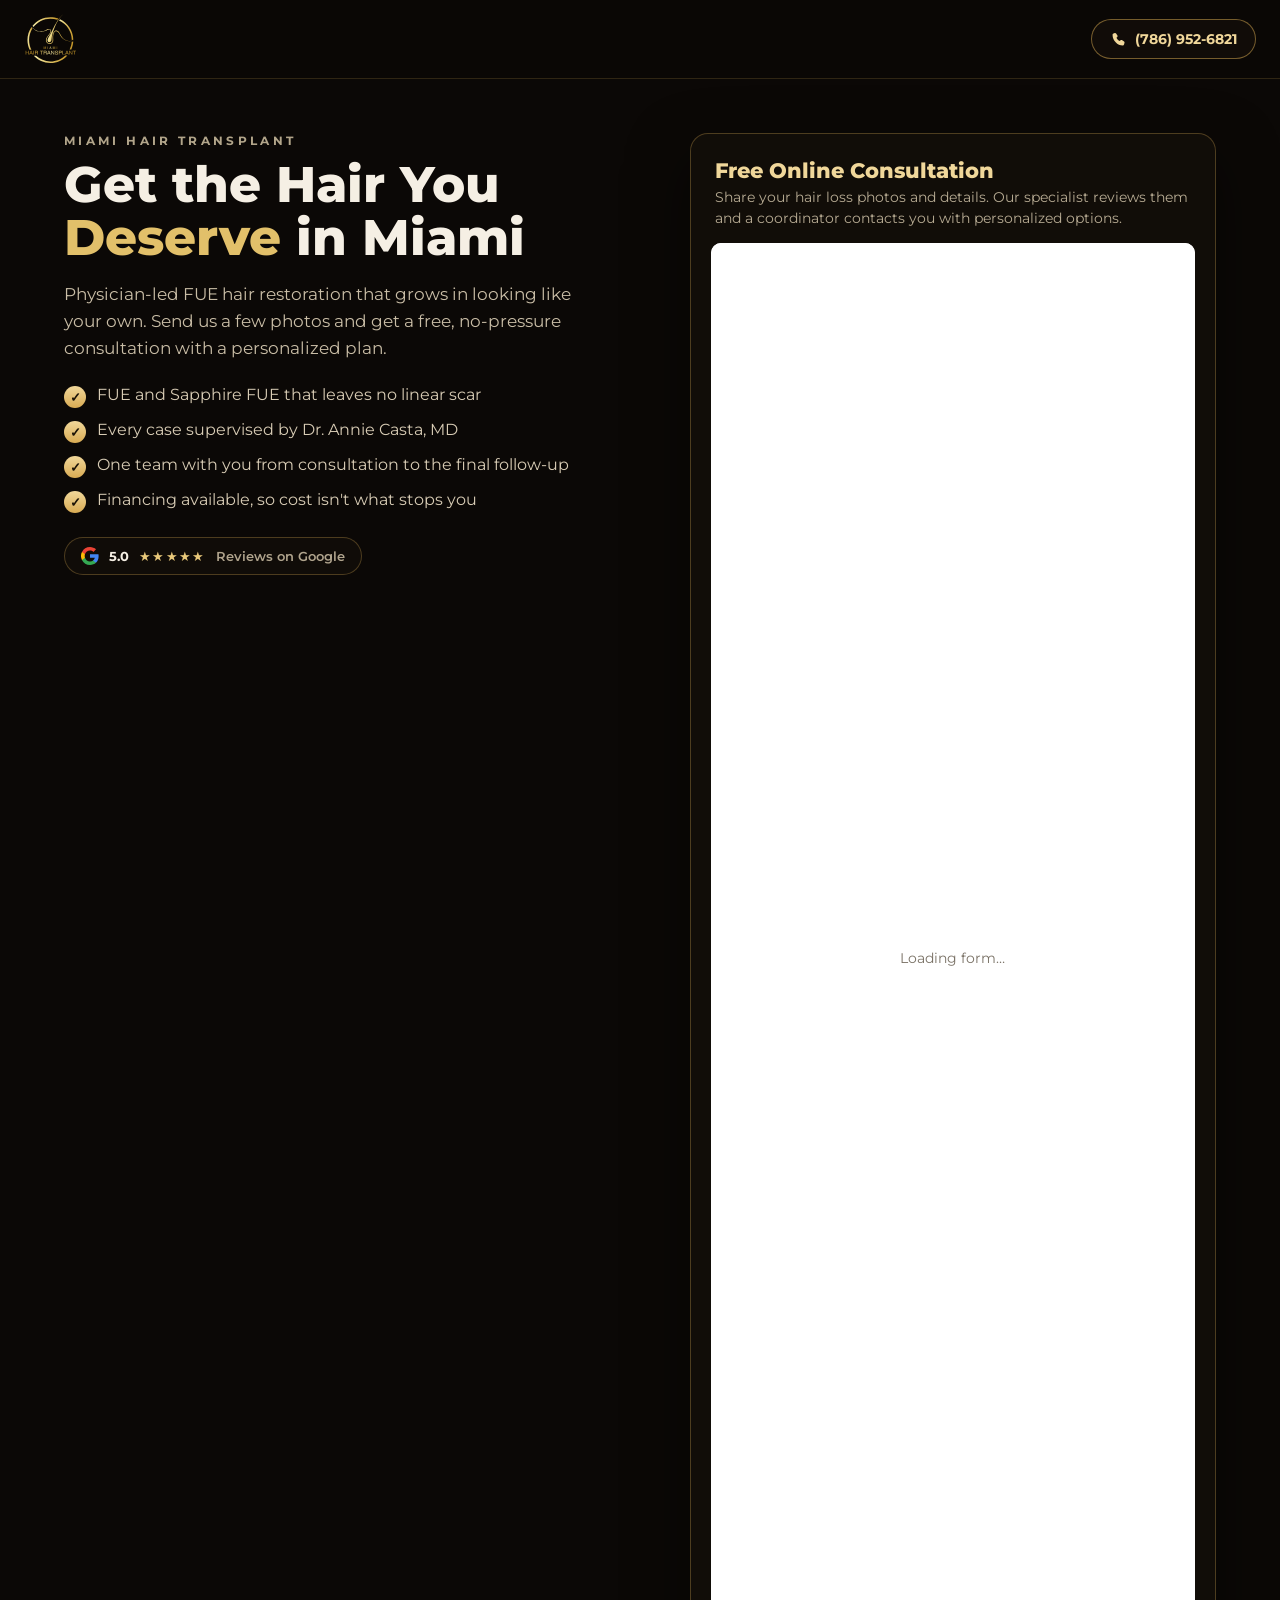
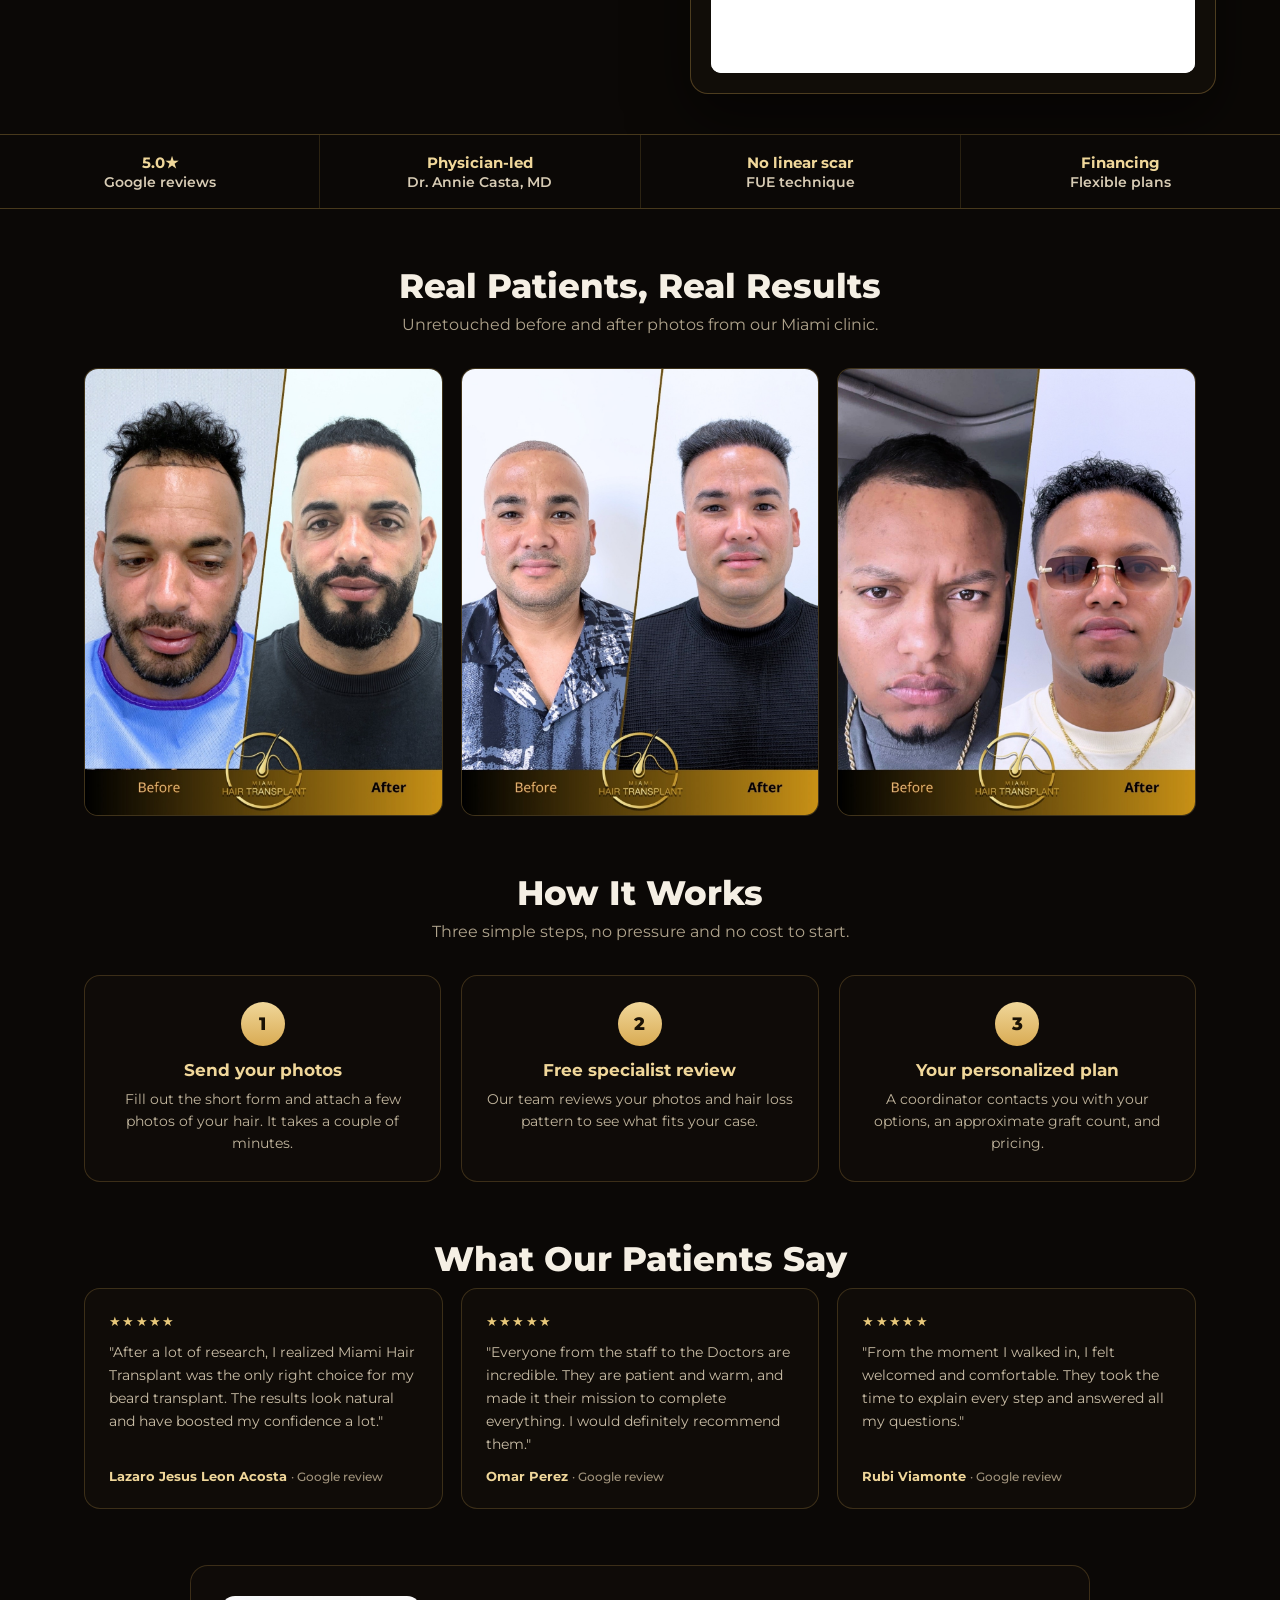
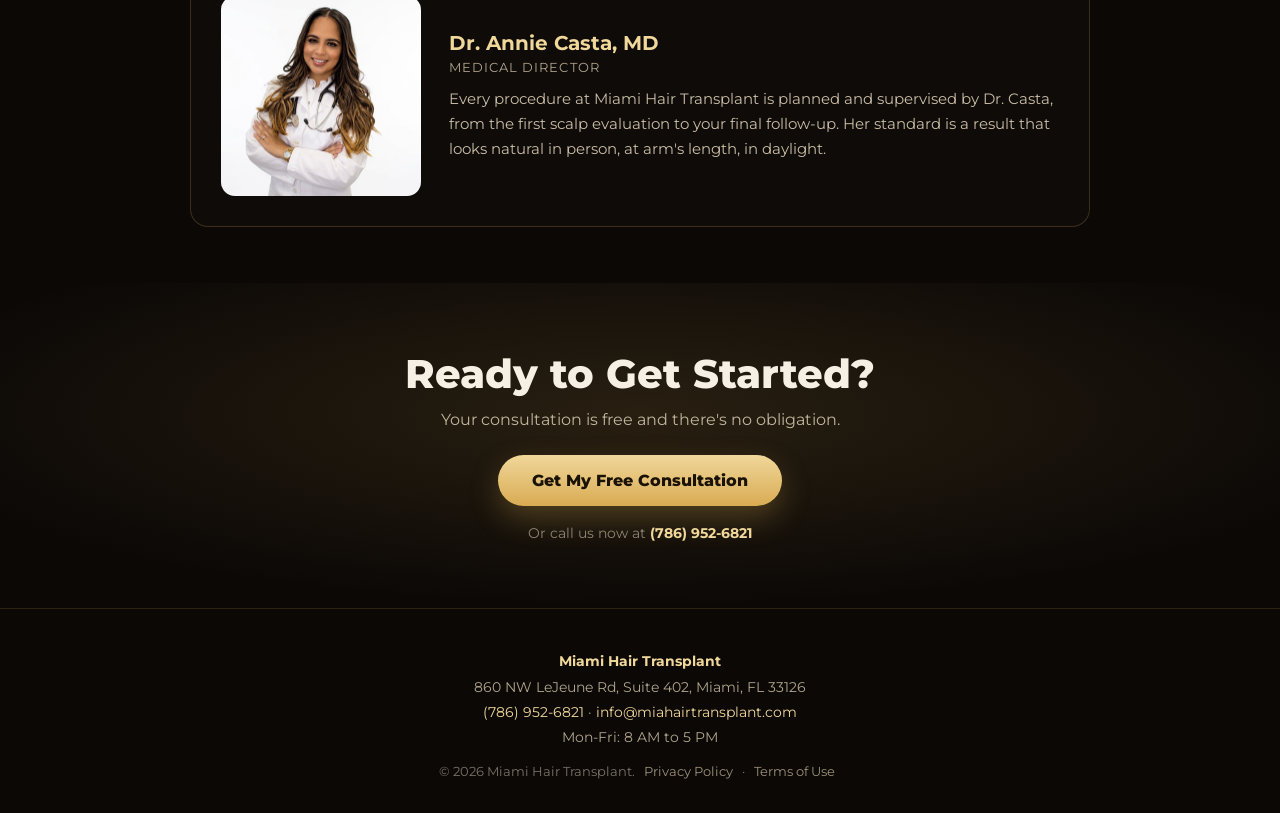
==== google-ads/index.html @ a5f042b1 "Add Google Ads landing page at /google-ads/ Conversion-focused PPC landing page reusing the GHL cons" ====
<!DOCTYPE html>
<html lang="en">
<head>
  <meta charset="UTF-8">
  <meta http-equiv="Cache-Control" content="no-cache">
  <meta name="viewport" content="width=device-width, initial-scale=1.0">
  <title>Hair Transplant in Miami | Free Consultation | Miami Hair Transplant</title>
  <meta name="description" content="FUE hair transplants in Miami, physician-led by Dr. Annie Casta, MD. Send your photos for a free online consultation and a personalized plan. Call (786) 952-6821.">

  <!-- PPC landing page: keep out of the organic index, let ad crawlers in -->
  <meta name="robots" content="noindex, follow">
  <link rel="canonical" href="https://miahairtransplant.com/google-ads/">

  <meta name="geo.region" content="US-FL">
  <meta name="geo.placename" content="Miami, Florida">
  <meta name="geo.position" content="25.7907;-80.2782">
  <meta name="ICBM" content="25.7907, -80.2782">

  <meta property="og:title" content="Hair Transplant in Miami | Free Consultation">
  <meta property="og:description" content="Physician-led FUE hair restoration in Miami. Send your photos for a free consultation.">
  <meta property="og:type" content="website">
  <meta property="og:url" content="https://miahairtransplant.com/google-ads/">
  <meta property="og:site_name" content="Miami Hair Transplant">
  <meta property="og:image" content="https://miahairtransplant.com/images/brand/banner-partners.jpg">

  <link rel="preconnect" href="https://fonts.googleapis.com">
  <link rel="preconnect" href="https://fonts.gstatic.com" crossorigin>
  <link href="https://fonts.googleapis.com/css2?family=Montserrat:wght@400;500;600;700;800&display=swap" rel="stylesheet">
  <link rel="stylesheet" href="../css/site.css?v=21">

  <style>
    /* ===== Google Ads landing page (self-contained layout) ===== */
    html, body.lp { max-width: 100%; overflow-x: hidden; }
    .lp *, .lp *::before, .lp *::after { box-sizing: border-box; }
    /* Grid/flex children default to min-width:auto and refuse to shrink below
       their content, which pushes the layout wider than the phone. Force them
       to shrink and cap every block to the viewport. */
    .lp-hero > *, .lp-form-card, .lp-form-wrap, .lp-form-wrap iframe,
    .lp-sub, .lp-usps li, .lp-trust > div, .lp-rev, .lp-step, .lp-doc > * { min-width: 0; max-width: 100%; }
    .lp img, .lp iframe { max-width: 100%; }
    .lp { max-width: 100%; overflow-x: hidden; }
    .lp-header {
      position: sticky; top: 0; z-index: 40;
      display: flex; align-items: center; justify-content: space-between;
      padding: 12px 24px; background: rgba(11,8,6,.92);
      -webkit-backdrop-filter: blur(8px); backdrop-filter: blur(8px);
      border-bottom: 1px solid rgba(217,171,83,.18);
    }
    .lp-header img { height: 54px; width: auto; }
    .lp-call {
      display: inline-flex; align-items: center; gap: 8px;
      padding: 10px 18px; border-radius: 999px; font-weight: 700; font-size: 14px;
      border: 1px solid rgba(217,171,83,.5); color: #f0d79a; text-decoration: none;
      background: rgba(20,15,10,.7);
    }
    .lp-call svg { fill: #f0d79a; }

    /* Hero: copy + form side by side */
    .lp-hero {
      display: grid; grid-template-columns: 1.05fr .95fr; gap: 44px;
      align-items: start; max-width: 1200px; margin: 0 auto; padding: 54px 24px 40px;
    }
    .lp-hero .eyebrow { color: #b2a58a; }
    .lp-h1 {
      font-size: clamp(30px, 24px + 2.2vw, 50px); line-height: 1.06; margin: 10px 0 16px;
      font-weight: 800; color: #f5efe4;
    }
    .lp-h1 span { color: #e2c06a; }
    .lp-sub { font-size: 17px; line-height: 1.6; color: #c9bda6; max-width: 30em; margin-bottom: 22px; }
    .lp-usps { list-style: none; margin: 0 0 24px; padding: 0; display: grid; gap: 12px; }
    .lp-usps li { display: flex; align-items: flex-start; gap: 11px; font-size: 15.5px; color: #d8ccb5; }
    .lp-usps .ck {
      flex: 0 0 22px; width: 22px; height: 22px; margin-top: 1px; border-radius: 50%;
      background: linear-gradient(180deg, #f0d79a, #d9ab53); color: #1a1206;
      display: flex; align-items: center; justify-content: center; font-size: 13px; font-weight: 800;
    }
    .lp-rating { display: inline-flex; align-items: center; gap: 10px; padding: 9px 16px;
      border: 1px solid rgba(217,171,83,.3); border-radius: 999px; background: rgba(20,15,10,.6); font-size: 13px; }
    .lp-rating b { color: #f5efe4; } .lp-rating .st { color: #e8c87a; letter-spacing: .1em; }
    .lp-rating .nt { color: #b0a48d; font-weight: 600; }

    /* Form card */
    .lp-form-card {
      background: rgba(20,15,10,.75); border: 1px solid rgba(217,171,83,.3);
      border-radius: 18px; padding: 20px; box-shadow: 0 24px 60px rgba(0,0,0,.5);
    }
    .lp-form-head h2 { margin: 4px 4px 4px; font-size: 21px; color: #f0d79a; font-weight: 800; }
    .lp-form-head p { margin: 0 4px 14px; font-size: 13.5px; line-height: 1.55; color: #b7ab93; }
    .lp-form-wrap { position: relative; background: #ffffff; border-radius: 10px; overflow: hidden; min-height: 520px; }
    .lp-form-loading {
      position: absolute; inset: 0; display: flex; align-items: center; justify-content: center;
      color: #7a7266; font-size: 14px; background: #fff; z-index: 1;
    }
    .lp-form-wrap iframe { position: relative; z-index: 2; display: block; width: 100%; min-height: 1430px; border: none; }

    /* Trust strip */
    .lp-trust {
      display: grid; grid-template-columns: repeat(4, 1fr); gap: 1px;
      background: rgba(217,171,83,.16); border-top: 1px solid rgba(217,171,83,.16);
      border-bottom: 1px solid rgba(217,171,83,.16);
    }
    .lp-trust div { background: #0b0806; padding: 18px 16px; text-align: center; font-size: 13.5px; color: #d8ccb5; font-weight: 600; }
    .lp-trust b { display: block; color: #f0d79a; font-size: 15px; margin-bottom: 2px; }

    /* Section shell */
    .lp-sec { max-width: 1160px; margin: 0 auto; padding: 56px 24px; }
    .lp-sec h2 { text-align: center; font-size: clamp(24px, 20px + 1.4vw, 34px); color: #f5efe4; font-weight: 800; margin: 0 0 8px; }
    .lp-sec .lp-sec-lede { text-align: center; color: #b0a48d; max-width: 40em; margin: 0 auto 34px; font-size: 15.5px; }

    /* Proof: before/after */
    .lp-proof { display: grid; grid-template-columns: repeat(3, 1fr); gap: 18px; }
    .lp-proof figure { margin: 0; border: 1px solid rgba(217,171,83,.22); border-radius: 14px; overflow: hidden; background: #14100a; }
    .lp-proof img { display: block; width: 100%; aspect-ratio: 4/5; object-fit: cover; }

    /* Steps */
    .lp-steps { display: grid; grid-template-columns: repeat(3, 1fr); gap: 20px; }
    .lp-step { text-align: center; padding: 26px 22px; border: 1px solid rgba(217,171,83,.22); border-radius: 16px; background: rgba(20,15,10,.5); }
    .lp-step .n { width: 44px; height: 44px; margin: 0 auto 14px; border-radius: 50%;
      background: linear-gradient(180deg, #f0d79a, #d9ab53); color: #1a1206; font-weight: 800;
      display: flex; align-items: center; justify-content: center; font-size: 18px; }
    .lp-step h3 { margin: 0 0 8px; font-size: 17px; color: #f0d79a; }
    .lp-step p { margin: 0; font-size: 14px; line-height: 1.6; color: #c1b59d; }

    /* Reviews */
    .lp-reviews { display: grid; grid-template-columns: repeat(3, 1fr); gap: 18px; }
    .lp-rev { border: 1px solid rgba(217,171,83,.22); border-radius: 16px; padding: 24px; background: rgba(20,15,10,.6); display: flex; flex-direction: column; gap: 12px; }
    .lp-rev .st { color: #e8c87a; letter-spacing: .1em; font-size: 13px; }
    .lp-rev blockquote { margin: 0; font-size: 14px; line-height: 1.65; color: #c9bda6; }
    .lp-rev .who { margin-top: auto; font-size: 13px; font-weight: 700; color: #f0d79a; }
    .lp-rev .src { font-size: 11.5px; color: #a0937c; font-weight: 500; }

    /* Doctor */
    .lp-doc { display: grid; grid-template-columns: 200px 1fr; gap: 28px; align-items: center;
      max-width: 900px; margin: 0 auto; padding: 30px; border: 1px solid rgba(217,171,83,.22);
      border-radius: 18px; background: rgba(20,15,10,.5); }
    .lp-doc img { width: 200px; height: 200px; object-fit: cover; object-position: top center; border-radius: 14px; }
    .lp-doc h3 { margin: 0 0 4px; color: #f0d79a; font-size: 20px; }
    .lp-doc .role { color: #b0a48d; font-size: 13px; margin-bottom: 12px; text-transform: uppercase; letter-spacing: .08em; }
    .lp-doc p { margin: 0; color: #c9bda6; font-size: 15px; line-height: 1.65; }

    /* Final CTA */
    .lp-final { text-align: center; background:
      radial-gradient(ellipse 60% 60% at 50% 40%, rgba(217,171,83,.14), transparent); padding: 66px 24px; }
    .lp-final h2 { font-size: clamp(26px, 22px + 1.6vw, 40px); color: #f5efe4; margin: 0 0 12px; font-weight: 800; }
    .lp-final p { color: #c1b59d; margin: 0 0 26px; font-size: 16px; }
    .lp-btn {
      display: inline-flex; align-items: center; gap: 10px; padding: 16px 34px; border-radius: 999px;
      background: linear-gradient(180deg, #f0d79a, #d9ab53); color: #1a1206; font-weight: 800; font-size: 16px;
      text-decoration: none; border: none; cursor: pointer; box-shadow: 0 12px 30px rgba(217,171,83,.28);
    }
    .lp-btn:active { transform: scale(.97); }
    .lp-or { color: #8f8471; font-size: 14px; margin-top: 18px; }
    .lp-or a { color: #f0d79a; font-weight: 700; text-decoration: none; }

    /* Footer */
    .lp-footer { border-top: 1px solid rgba(217,171,83,.16); padding: 40px 24px 34px; text-align: center; }
    .lp-footer .nap { color: #b0a48d; font-size: 14px; line-height: 1.8; }
    .lp-footer .nap a { color: #f0d79a; text-decoration: none; }
    .lp-footer .legal { margin-top: 14px; font-size: 12.5px; color: #7a7266; }
    .lp-footer .legal a { color: #9c9079; text-decoration: none; margin: 0 6px; }

    /* Sticky mobile action bar */
    .lp-bar { display: none; }

    @media (max-width: 900px) {
      .lp-hero { grid-template-columns: 1fr; gap: 28px; padding: 30px 20px 28px; }
      .lp-trust { grid-template-columns: 1fr 1fr; }
      .lp-proof, .lp-steps, .lp-reviews { grid-template-columns: 1fr; }
      .lp-reviews { grid-template-columns: 1fr; }
      .lp-doc { grid-template-columns: 1fr; text-align: center; justify-items: center; }
      .lp-doc img { width: 160px; height: 160px; }
    }
    @media (max-width: 700px) {
      .lp-header { padding: 10px 16px; }
      .lp-header img { height: 46px; }
      .lp-call span { display: none; }
      .lp-call { padding: 10px; }
      .lp-proof { grid-template-columns: 1fr 1fr; }
      .lp-sec { padding: 44px 20px; }
      /* Sticky bottom bar with call + form CTA */
      .lp-bar {
        display: grid; grid-template-columns: 1fr 1fr; gap: 10px;
        position: fixed; left: 0; right: 0; bottom: 0; z-index: 50;
        padding: 10px 14px calc(10px + env(safe-area-inset-bottom));
        background: rgba(11,8,6,.96); border-top: 1px solid rgba(217,171,83,.22);
        -webkit-backdrop-filter: blur(8px); backdrop-filter: blur(8px);
      }
      .lp-bar a { display: flex; align-items: center; justify-content: center; gap: 7px;
        padding: 13px; border-radius: 12px; font-weight: 800; font-size: 14.5px; text-decoration: none; }
      .lp-bar .b-call { border: 1px solid rgba(217,171,83,.5); color: #f0d79a; background: rgba(20,15,10,.7); }
      .lp-bar .b-form { background: linear-gradient(180deg, #f0d79a, #d9ab53); color: #1a1206; }
      body { padding-bottom: 74px; }
    }
  </style>
</head>
<body class="lp">

  <header class="lp-header">
    <img src="../images/brand/logo-gold.svg" alt="Miami Hair Transplant" width="180" height="54">
    <a class="lp-call" href="tel:+17869526821">
      <svg viewBox="0 0 24 24" width="17" height="17" aria-hidden="true"><path d="M6.8 2.8c.7-.2 1.4.1 1.8.7l1.9 3c.4.6.3 1.4-.2 1.9l-1.2 1.2c1 2 2.6 3.6 4.6 4.6l1.2-1.2c.5-.5 1.3-.6 1.9-.2l3 1.9c.6.4.9 1.1.7 1.8l-.7 2.6c-.2.8-.9 1.3-1.7 1.3C10.6 20.4 3.6 13.4 3.6 5.2c0-.8.5-1.5 1.3-1.7z"/></svg>
      <span>(786) 952-6821</span>
    </a>
  </header>

  <!-- HERO + FORM -->
  <section class="lp-hero" id="top">
    <div>
      <div class="eyebrow">Miami Hair Transplant</div>
      <h1 class="lp-h1">Get the Hair You <span>Deserve</span> in Miami</h1>
      <p class="lp-sub">Physician-led FUE hair restoration that grows in looking like your own. Send us a few photos and get a free, no-pressure consultation with a personalized plan.</p>
      <ul class="lp-usps">
        <li><span class="ck">&#10003;</span> FUE and Sapphire FUE that leaves no linear scar</li>
        <li><span class="ck">&#10003;</span> Every case supervised by Dr. Annie Casta, MD</li>
        <li><span class="ck">&#10003;</span> One team with you from consultation to the final follow-up</li>
        <li><span class="ck">&#10003;</span> Financing available, so cost isn't what stops you</li>
      </ul>
      <div class="lp-rating">
        <svg viewBox="0 0 24 24" width="18" height="18" aria-hidden="true"><path fill="#4285F4" d="M23.5 12.27c0-.85-.08-1.67-.22-2.45H12v4.64h6.45a5.52 5.52 0 0 1-2.39 3.62v3h3.87c2.26-2.09 3.57-5.17 3.57-8.81z"/><path fill="#34A853" d="M12 24c3.24 0 5.96-1.07 7.93-2.91l-3.87-3c-1.07.72-2.44 1.14-4.06 1.14-3.12 0-5.77-2.11-6.71-4.95H1.29v3.1A12 12 0 0 0 12 24z"/><path fill="#FBBC05" d="M5.29 14.28A7.2 7.2 0 0 1 4.91 12c0-.79.14-1.56.38-2.28v-3.1H1.29a12 12 0 0 0 0 10.76l4-3.1z"/><path fill="#EA4335" d="M12 4.77c1.76 0 3.34.6 4.58 1.79l3.44-3.44C17.95 1.19 15.23 0 12 0A12 12 0 0 0 1.29 6.62l4 3.1C6.23 6.88 8.88 4.77 12 4.77z"/></svg>
        <b>5.0</b><span class="st">&#9733;&#9733;&#9733;&#9733;&#9733;</span><span class="nt">Reviews on Google</span>
      </div>
    </div>

    <div class="lp-form-card" id="form">
      <div class="lp-form-head">
        <h2>Free Online Consultation</h2>
        <p>Share your hair loss photos and details. Our specialist reviews them and a coordinator contacts you with personalized options.</p>
      </div>
      <div class="lp-form-wrap">
        <div class="lp-form-loading" id="lp-loading">Loading form&hellip;</div>
        <iframe
          src="https://app.miahairtransplant.com/widget/form/Bn4RA087rTBKpgsw9BiW"
          id="inline-Bn4RA087rTBKpgsw9BiW"
          data-layout="{'id':'INLINE'}"
          data-trigger-type="alwaysShow"
          data-trigger-value=""
          data-activation-type="alwaysActivated"
          data-activation-value=""
          data-deactivation-type="neverDeactivate"
          data-deactivation-value=""
          data-form-name="EN - Online Consultation - Copy"
          data-height="1430"
          data-layout-iframe-id="inline-Bn4RA087rTBKpgsw9BiW"
          data-form-id="Bn4RA087rTBKpgsw9BiW"
          title="EN - Online Consultation - Copy">
        </iframe>
      </div>
    </div>
  </section>

  <!-- TRUST STRIP -->
  <div class="lp-trust">
    <div><b>5.0&#9733;</b> Google reviews</div>
    <div><b>Physician-led</b> Dr. Annie Casta, MD</div>
    <div><b>No linear scar</b> FUE technique</div>
    <div><b>Financing</b> Flexible plans</div>
  </div>

  <!-- PROOF -->
  <section class="lp-sec">
    <h2>Real Patients, Real Results</h2>
    <p class="lp-sec-lede">Unretouched before and after photos from our Miami clinic.</p>
    <div class="lp-proof">
      <figure><img src="../images/cases/case-02/1.jpg" alt="Hair transplant before and after result, Miami Hair Transplant patient" loading="lazy"></figure>
      <figure><img src="../images/cases/case-09/1.jpg" alt="Hairline restoration before and after, Miami Hair Transplant patient" loading="lazy"></figure>
      <figure><img src="../images/cases/case-15/1.jpg" alt="FUE hair transplant before and after, Miami Hair Transplant patient" loading="lazy"></figure>
    </div>
  </section>

  <!-- STEPS -->
  <section class="lp-sec" style="padding-top:0">
    <h2>How It Works</h2>
    <p class="lp-sec-lede">Three simple steps, no pressure and no cost to start.</p>
    <div class="lp-steps">
      <div class="lp-step"><div class="n">1</div><h3>Send your photos</h3><p>Fill out the short form and attach a few photos of your hair. It takes a couple of minutes.</p></div>
      <div class="lp-step"><div class="n">2</div><h3>Free specialist review</h3><p>Our team reviews your photos and hair loss pattern to see what fits your case.</p></div>
      <div class="lp-step"><div class="n">3</div><h3>Your personalized plan</h3><p>A coordinator contacts you with your options, an approximate graft count, and pricing.</p></div>
    </div>
  </section>

  <!-- REVIEWS -->
  <section class="lp-sec" style="padding-top:0">
    <h2>What Our Patients Say</h2>
    <div class="lp-reviews">
      <div class="lp-rev">
        <span class="st">&#9733;&#9733;&#9733;&#9733;&#9733;</span>
        <blockquote>"After a lot of research, I realized Miami Hair Transplant was the only right choice for my beard transplant. The results look natural and have boosted my confidence a lot."</blockquote>
        <div class="who">Lazaro Jesus Leon Acosta <span class="src">&middot; Google review</span></div>
      </div>
      <div class="lp-rev">
        <span class="st">&#9733;&#9733;&#9733;&#9733;&#9733;</span>
        <blockquote>"Everyone from the staff to the Doctors are incredible. They are patient and warm, and made it their mission to complete everything. I would definitely recommend them."</blockquote>
        <div class="who">Omar Perez <span class="src">&middot; Google review</span></div>
      </div>
      <div class="lp-rev">
        <span class="st">&#9733;&#9733;&#9733;&#9733;&#9733;</span>
        <blockquote>"From the moment I walked in, I felt welcomed and comfortable. They took the time to explain every step and answered all my questions."</blockquote>
        <div class="who">Rubi Viamonte <span class="src">&middot; Google review</span></div>
      </div>
    </div>
  </section>

  <!-- DOCTOR -->
  <section class="lp-sec" style="padding-top:0">
    <div class="lp-doc">
      <img src="../images/staff/annie-casta.jpg" alt="Dr. Annie Casta, MD, Medical Director at Miami Hair Transplant">
      <div>
        <h3>Dr. Annie Casta, MD</h3>
        <div class="role">Medical Director</div>
        <p>Every procedure at Miami Hair Transplant is planned and supervised by Dr. Casta, from the first scalp evaluation to your final follow-up. Her standard is a result that looks natural in person, at arm's length, in daylight.</p>
      </div>
    </div>
  </section>

  <!-- FINAL CTA -->
  <section class="lp-final">
    <h2>Ready to Get Started?</h2>
    <p>Your consultation is free and there's no obligation.</p>
    <a class="lp-btn" href="#form">Get My Free Consultation</a>
    <div class="lp-or">Or call us now at <a href="tel:+17869526821">(786) 952-6821</a></div>
  </section>

  <!-- FOOTER -->
  <footer class="lp-footer">
    <div class="nap">
      <strong style="color:#f0d79a">Miami Hair Transplant</strong><br>
      860 NW LeJeune Rd, Suite 402, Miami, FL 33126<br>
      <a href="tel:+17869526821">(786) 952-6821</a> &middot; <a href="mailto:info@miahairtransplant.com">info@miahairtransplant.com</a><br>
      Mon-Fri: 8 AM to 5 PM
    </div>
    <div class="legal">
      &copy; 2026 Miami Hair Transplant.
      <a href="../privacy.html">Privacy Policy</a> &middot;
      <a href="../terms.html">Terms of Use</a>
    </div>
  </footer>

  <!-- Sticky mobile action bar -->
  <div class="lp-bar">
    <a class="b-call" href="tel:+17869526821">
      <svg viewBox="0 0 24 24" width="16" height="16" fill="currentColor" aria-hidden="true"><path d="M6.8 2.8c.7-.2 1.4.1 1.8.7l1.9 3c.4.6.3 1.4-.2 1.9l-1.2 1.2c1 2 2.6 3.6 4.6 4.6l1.2-1.2c.5-.5 1.3-.6 1.9-.2l3 1.9c.6.4.9 1.1.7 1.8l-.7 2.6c-.2.8-.9 1.3-1.7 1.3C10.6 20.4 3.6 13.4 3.6 5.2c0-.8.5-1.5 1.3-1.7z"/></svg>
      Call
    </a>
    <a class="b-form" href="#form">Free Consultation</a>
  </div>

  <script src="https://app.miahairtransplant.com/js/form_embed.js"></script>
  <script>
    // Hide the "Loading form" placeholder once the GHL form renders.
    // form_embed.js posts a resize message from the miahairtransplant.com origin;
    // fall back to the iframe load event and a timeout so it never sticks.
    (function () {
      var loading = document.getElementById('lp-loading');
      var frame = document.getElementById('inline-Bn4RA087rTBKpgsw9BiW');
      function hide() { if (loading) loading.style.display = 'none'; }
      window.addEventListener('message', function (e) {
        if (typeof e.origin === 'string' && e.origin.indexOf('miahairtransplant.com') !== -1) hide();
      });
      if (frame) frame.addEventListener('load', function () { setTimeout(hide, 1200); });
      setTimeout(hide, 6000);

      // Smooth-scroll the in-page CTAs to the form.
      document.querySelectorAll('a[href="#form"]').forEach(function (a) {
        a.addEventListener('click', function (ev) {
          ev.preventDefault();
          document.getElementById('form').scrollIntoView({ behavior: 'smooth', block: 'start' });
        });
      });
    })();
  </script>
</body>
</html>
---- css/site.css ----
html { margin: 0; padding: 0; background: #0b0806; }
    body {
      margin: 0; padding: 0;
      background: #0b0806;
    }
    body { font-family: 'Montserrat', sans-serif; color: #f5efe4; overflow-x: hidden; }
    * { box-sizing: border-box; }
    a { color: #d9ab53; text-decoration: none; }
    a:hover { color: #f0d79a; }
    ::selection { background: #d9ab53; color: #0b0806; }
    img { max-width: 100%; }

    :root {
      --ease-out-quint: cubic-bezier(0.23, 1, 0.32, 1);
      --ease-out-cubic: cubic-bezier(0.215, 0.61, 0.355, 1);
    }

    @keyframes tickerScroll { from { transform: translateX(0); } to { transform: translateX(-50%); } }
    @keyframes riseIn { from { opacity: 0; transform: translateY(14px); } to { opacity: 1; transform: none; } }
    @keyframes emberDrift {
      from { background-position: 0 0, 0 0; }
      to { background-position: -420px 420px, 680px -680px; }
    }
    @keyframes emberPulse {
      0%, 100% { box-shadow: 0 0 18px rgba(255,90,46,.55), 0 0 40px rgba(255,90,46,.25); }
      50% { box-shadow: 0 0 28px rgba(255,90,46,.85), 0 0 70px rgba(255,90,46,.4); }
    }

    /* ---------- NAV ---------- */
    .nav {
      position: sticky; top: 0; z-index: 50;
      display: flex; align-items: center; justify-content: space-between; gap: 24px;
      padding: 14px 48px;
      background: rgba(11,8,6,.85);
      backdrop-filter: blur(12px); -webkit-backdrop-filter: blur(12px);
      border-bottom: 1px solid rgba(217,171,83,.18);
    }
    .nav-logo img { height: 64px; width: auto; display: block; }
    .nav-links {
      display: flex; align-items: center; gap: 32px;
      font-size: 13px; font-weight: 600; letter-spacing: .12em; text-transform: uppercase;
    }
    .nav-links a { color: #cbbfa8; }
    .nav-links a:hover { color: #f0d79a; }
    .nav-cta {
      display: inline-block; padding: 11px 26px;
      border: 1px solid #d9ab53; border-radius: 999px;
      color: #f0d79a; font-size: 12px; font-weight: 700; letter-spacing: .14em; text-transform: uppercase;
      background: linear-gradient(180deg, rgba(217,171,83,.14), rgba(217,171,83,.04));
      transition: background .2s ease, color .2s ease, transform 140ms var(--ease-out-cubic);
    }
    .nav-cta:hover { background: #d9ab53; color: #0b0806; }
    .nav-cta:active { transform: scale(0.97); }
    .nav-cta svg { vertical-align: -2px; margin-right: 8px; }
    .nav-right { display: flex; align-items: center; gap: 10px; }
    .nav-ico {
      display: none;
      width: 42px; height: 42px; border-radius: 50%;
      border: 1px solid rgba(217,171,83,.45);
      background: linear-gradient(180deg, rgba(217,171,83,.12), rgba(217,171,83,.03));
      align-items: center; justify-content: center;
      transition: transform 140ms var(--ease-out-cubic), border-color .2s ease;
    }
    .nav-ico:active { transform: scale(0.94); }
    .nav-burger {
      display: none;
      width: 42px; height: 42px; border-radius: 50%;
      border: 1px solid rgba(217,171,83,.45);
      background: linear-gradient(180deg, rgba(217,171,83,.12), rgba(217,171,83,.03));
      cursor: pointer; padding: 0;
      flex-direction: column; align-items: center; justify-content: center; gap: 4.5px;
    }
    .nav-burger span { display: block; width: 17px; height: 2px; border-radius: 2px; background: #e8c87a; }

    /* ---------- SIDE DRAWER (right to left) ---------- */
    .drawer-scrim {
      position: fixed; inset: 0; z-index: 60;
      background: rgba(5,3,2,.6);
      backdrop-filter: blur(3px); -webkit-backdrop-filter: blur(3px);
      opacity: 0; transition: opacity 260ms ease;
    }
    .drawer-scrim.open { opacity: 1; }
    .drawer {
      position: fixed; top: 0; right: 0; z-index: 70;
      height: 100dvh; width: 100vw;
      background:
        url("data:image/svg+xml,%3Csvg xmlns='http://www.w3.org/2000/svg' width='420' height='420'%3E%3Cg fill='%23d9ab53'%3E%3Ccircle cx='31' cy='62' r='1.6' opacity='.35'/%3E%3Ccircle cx='140' cy='24' r='1' opacity='.25'/%3E%3Ccircle cx='234' cy='90' r='2' opacity='.2'/%3E%3Ccircle cx='330' cy='48' r='1.2' opacity='.3'/%3E%3Ccircle cx='60' cy='190' r='1.1' opacity='.28'/%3E%3Ccircle cx='300' cy='210' r='1.3' opacity='.32'/%3E%3Ccircle cx='90' cy='320' r='1.7' opacity='.2'/%3E%3Ccircle cx='250' cy='356' r='1.1' opacity='.3'/%3E%3Ccircle cx='368' cy='300' r='1.4' opacity='.24'/%3E%3C/g%3E%3C/svg%3E"),
        radial-gradient(ellipse 90% 40% at 50% 0%, rgba(217,171,83,.12), transparent 65%),
        linear-gradient(200deg, #16100a, #0b0806 60%);
      display: flex; flex-direction: column; align-items: center;
      padding: 30px 30px calc(26px + env(safe-area-inset-bottom));
      transform: translateX(105%);
      transition: transform 320ms var(--ease-out-quint);
      overflow-y: auto;
      text-align: center;
    }
    .drawer.open { transform: translateX(0); }
    .drawer-close {
      position: absolute; top: 22px; right: 22px;
      width: 46px; height: 46px; border-radius: 50%;
      border: 1px solid rgba(217,171,83,.45);
      background: linear-gradient(180deg, rgba(217,171,83,.12), rgba(217,171,83,.03));
      cursor: pointer;
      display: flex; align-items: center; justify-content: center;
    }
    .drawer-head { margin-top: 14px; }
    .drawer-head img { height: 96px; width: auto; filter: drop-shadow(0 0 26px rgba(217,171,83,.35)); }
    .drawer-links {
      display: flex; flex-direction: column; align-items: stretch;
      width: min(100%, 340px);
      margin-top: 26px;
    }
    .drawer-links a {
      padding: 15px 0;
      font-size: 17px; font-weight: 700; letter-spacing: .16em; text-transform: uppercase;
      color: #ecdfc4;
      border-bottom: 1px solid rgba(217,171,83,.16);
    }
    .drawer-links a:last-child { border-bottom: 0; }
    .drawer-cta {
      margin-top: 20px;
      width: min(100%, 340px);
      padding: 17px;
      border-radius: 999px; text-align: center;
      background: linear-gradient(180deg, #f0d79a, #d9ab53);
      color: #1a1206; font-size: 13px; font-weight: 800; letter-spacing: .15em; text-transform: uppercase;
      box-shadow: 0 0 30px rgba(217,171,83,.35);
    }
    .drawer-cta:hover { color: #1a1206; }
    .drawer-phone {
      margin-top: 20px;
      display: flex; align-items: center; justify-content: center; gap: 10px;
      font-size: 18px; font-weight: 800; color: #f0d79a;
    }
    .drawer-info {
      margin-top: 22px; padding-top: 22px;
      width: min(100%, 340px);
      border-top: 1px solid rgba(217,171,83,.18);
      display: flex; flex-direction: column; gap: 16px;
    }
    .drawer-info-item {
      display: flex; align-items: flex-start; justify-content: center; gap: 11px;
      font-size: 14.5px; line-height: 1.55; color: #c9bda6;
      text-align: left;
    }
    .drawer-info-item svg { flex-shrink: 0; margin-top: 2px; }
    .drawer-social {
      margin-top: auto; padding-top: 24px;
      display: flex; justify-content: center; gap: 16px;
    }
    .drawer-social a {
      width: 50px; height: 50px; border-radius: 50%;
      border: 1px solid rgba(217,171,83,.45);
      background: linear-gradient(180deg, rgba(217,171,83,.1), rgba(217,171,83,.02));
      display: flex; align-items: center; justify-content: center;
      transition: border-color .2s ease, transform 140ms var(--ease-out-cubic);
    }
    .drawer-social a:active { transform: scale(0.94); }
    body.drawer-open { overflow: hidden; }

    /* Staggered entrance of drawer content */
    .drawer-head, .drawer-links a, .drawer-cta, .drawer-phone, .drawer-info, .drawer-social {
      opacity: 0; transform: translateY(12px);
      transition: opacity 380ms var(--ease-out-quint), transform 380ms var(--ease-out-quint);
    }
    .drawer.open .drawer-head, .drawer.open .drawer-links a, .drawer.open .drawer-cta,
    .drawer.open .drawer-phone, .drawer.open .drawer-info, .drawer.open .drawer-social {
      opacity: 1; transform: none;
    }
    .drawer.open .drawer-head { transition-delay: 60ms; }
    .drawer.open .drawer-links a:nth-child(1) { transition-delay: 110ms; }
    .drawer.open .drawer-links a:nth-child(2) { transition-delay: 150ms; }
    .drawer.open .drawer-links a:nth-child(3) { transition-delay: 190ms; }
    .drawer.open .drawer-links a:nth-child(4) { transition-delay: 230ms; }
    .drawer.open .drawer-links a:nth-child(5) { transition-delay: 270ms; }
    .drawer.open .drawer-links a:nth-child(6) { transition-delay: 310ms; }
    .drawer.open .drawer-cta { transition-delay: 360ms; }
    .drawer.open .drawer-phone { transition-delay: 400ms; }
    .drawer.open .drawer-info { transition-delay: 440ms; }
    .drawer.open .drawer-social { transition-delay: 480ms; }

    /* ---------- HERO ---------- */
    .hero { position: relative; }
    .hero > img { display: block; width: 100%; height: auto; }
    .hero-fade {
      position: absolute; inset: auto 0 0 0; height: 45%;
      background: linear-gradient(180deg, rgba(11,8,6,0), #0b0806);
    }
    .hero-content {
      position: relative; max-width: 880px; margin: -60px auto 0;
      padding: 0 32px 90px; text-align: center;
      display: flex; flex-direction: column; align-items: center; gap: 20px;
    }
    .hero-content > * { animation: riseIn 560ms var(--ease-out-quint) both; }
    .hero-content > :nth-child(2) { animation-delay: 80ms; }
    .hero-content > :nth-child(3) { animation-delay: 160ms; }
    .hero-content > :nth-child(4) { animation-delay: 240ms; }
    .kicker {
      font-size: 13px; font-weight: 700; letter-spacing: .3em; text-transform: uppercase; color: #d9ab53;
    }
    .hero h1 {
      margin: 0; font-size: clamp(34px, 24px + 2.5vw, 56px); font-weight: 800; line-height: 1.1; letter-spacing: .01em;
      text-wrap: balance;
      background: linear-gradient(180deg, #f7e9c8, #d9ab53);
      -webkit-background-clip: text; background-clip: text; color: transparent;
    }
    .hero p { margin: 0; max-width: 560px; font-size: 18px; line-height: 1.6; color: #c9bda6; }
    .hero-ctas { display: flex; gap: 16px; margin-top: 8px; flex-wrap: wrap; justify-content: center; }
    .btn-solid {
      display: inline-block; padding: 16px 38px; border-radius: 999px;
      background: linear-gradient(180deg, #f0d79a, #d9ab53);
      color: #1a1206; font-size: 13px; font-weight: 800; letter-spacing: .14em; text-transform: uppercase;
      box-shadow: 0 0 30px rgba(217,171,83,.35);
      transition: filter .2s ease, transform 140ms var(--ease-out-cubic);
    }
    .btn-solid:hover { filter: brightness(1.1); color: #1a1206; }
    .btn-solid:active { transform: scale(0.97); }
    .btn-outline {
      display: inline-block; padding: 16px 38px; border-radius: 999px;
      border: 1px solid rgba(217,171,83,.5);
      color: #f0d79a; font-size: 13px; font-weight: 700; letter-spacing: .14em; text-transform: uppercase;
      transition: border-color .2s ease, transform 140ms var(--ease-out-cubic);
    }
    .btn-outline:hover { border-color: #f0d79a; }
    .btn-outline:active { transform: scale(0.97); }

    /* ---------- TICKER ---------- */
    .ticker {
      overflow: hidden;
      -webkit-mask-image: linear-gradient(90deg, transparent, #000 7%, #000 93%, transparent);
      mask-image: linear-gradient(90deg, transparent, #000 7%, #000 93%, transparent);
      border-top: 1px solid rgba(217,171,83,.3); border-bottom: 1px solid rgba(217,171,83,.3);
      background:
        radial-gradient(ellipse 50% 120% at 50% 50%, rgba(217,171,83,.06), transparent),
        linear-gradient(180deg, #140e09, #0b0806);
      padding: 10px 0;
    }
    .ticker-track { display: flex; width: max-content; animation: tickerScroll 30s linear infinite; }
    .ticker:hover .ticker-track { animation-play-state: paused; }
    .ticker-group {
      display: flex; align-items: center; gap: 44px; padding-right: 44px;
      font-size: 13px; font-weight: 700; letter-spacing: .28em; text-transform: uppercase;
      color: #e2c17a; white-space: nowrap;
    }
    .tk-sep { height: 30px; width: auto; display: block; opacity: .95; }
    .tk-heat { height: 40px; margin: -5px 0; }

    /* ---------- SECTION SCAFFOLD ---------- */
    .eyebrow {
      font-size: 12px; font-weight: 700; letter-spacing: .28em; text-transform: uppercase; color: #b2a58a;
    }
    .gold-h {
      margin: 14px 0 18px; font-size: clamp(28px, 22px + 1.5vw, 40px); font-weight: 800; letter-spacing: .02em; text-transform: uppercase;
      background: linear-gradient(180deg, #f7e9c8, #d9ab53);
      -webkit-background-clip: text; background-clip: text; color: transparent;
    }
    .section-lede { margin: 0 auto 56px; max-width: 640px; font-size: 17px; line-height: 1.7; color: #c9bda6; }

    /* ---------- WHY US ---------- */
    .why-wrap {
      background:
        radial-gradient(ellipse 70% 28% at 50% 32%, rgba(217,171,83,.14), transparent);
    }
    .why { max-width: 1200px; margin: 0 auto; padding: 110px 48px 90px; text-align: center; }
    .why-grid { display: grid; grid-template-columns: repeat(4, minmax(0,1fr)); gap: 20px; }
    .why-card {
      border: 1px solid rgba(217,171,83,.28); border-radius: 14px; padding: 32px 22px;
      background: linear-gradient(180deg, rgba(217,171,83,.07), rgba(217,171,83,.02));
      display: flex; flex-direction: column; align-items: center; gap: 14px;
      transition: border-color .25s ease, box-shadow .25s ease;
    }
    .why-card:hover { border-color: rgba(217,171,83,.6); box-shadow: 0 0 34px rgba(217,171,83,.12); }
    @media (hover: hover) and (pointer: fine) {
      .why-card, .svc-card { transition: border-color .25s ease, box-shadow .25s ease, transform 200ms var(--ease-out-cubic); }
      .why-card:hover, .svc-card:hover { transform: translateY(-3px); }
    }
    .medal {
      width: 72px; height: 72px; border-radius: 50%;
      position: relative;
      background: radial-gradient(circle at 32% 26%, rgba(240,215,154,.32), rgba(217,171,83,.06) 70%);
      border: 1px solid rgba(217,171,83,.55);
      box-shadow: 0 0 26px rgba(217,171,83,.18), inset 0 1px 0 rgba(247,233,200,.25);
      display: flex; align-items: center; justify-content: center;
      flex-shrink: 0;
    }
    .medal::after {
      content: ""; position: absolute; inset: 5px; border-radius: 50%;
      border: 1px solid rgba(217,171,83,.28);
    }
    .why-card h3 { margin: 0; font-size: 15px; font-weight: 700; color: #f0d79a; }
    .why-card p { margin: 0; font-size: 13.5px; line-height: 1.6; color: #b0a48d; }

    /* ---------- SERVICES ---------- */
    .services {
      background:
        url("images/brand/follicle-mark.svg") no-repeat right -160px top 90px / 560px auto,
        radial-gradient(ellipse 70% 25% at 12% 28%, rgba(255,90,46,.09), transparent),
        radial-gradient(ellipse 55% 26% at 88% 68%, rgba(217,171,83,.09), transparent);
      padding: 100px 48px;
    }
    .services-inner { max-width: 1200px; margin: 0 auto; }
    .services-head { text-align: center; margin-bottom: 56px; }
    .svc-grid { display: grid; grid-template-columns: repeat(3, minmax(0,1fr)); gap: 22px; }
    .svc-card {
      border: 1px solid rgba(217,171,83,.25); border-radius: 16px; padding: 36px 28px;
      background: linear-gradient(160deg, rgba(217,171,83,.1), rgba(20,15,10,.65) 45%);
      display: flex; flex-direction: column; gap: 14px;
      transition: border-color .25s ease, box-shadow .25s ease;
    }
    .svc-card:hover { border-color: rgba(255,90,46,.55); box-shadow: 0 0 34px rgba(255,90,46,.1); }
    .svc-card h3 { margin: 0; font-size: 19px; font-weight: 700; color: #f0d79a; }
    .svc-card p { margin: 0; font-size: 14px; line-height: 1.65; color: #b0a48d; }
    .svc-more { margin-top: auto; padding-top: 14px; font-size: 13px; font-weight: 700; letter-spacing: .08em; color: #e8c87a; }
    .svc-more:hover { color: #f0d79a; }

    /* ---------- BEFORE / AFTER ---------- */
    .results-wrap {
      background:
        radial-gradient(ellipse 60% 27% at 50% 32%, rgba(217,171,83,.12), transparent);
    }
    .results { max-width: 1200px; margin: 0 auto; padding: 110px 48px 90px; text-align: center; }
    .ba-grid { display: grid; grid-template-columns: repeat(3, minmax(0,1fr)); gap: 22px; }
    .ba-item { display: flex; flex-direction: column; gap: 10px; min-width: 0; }
    .ba-box {
      aspect-ratio: 4 / 5; border: 1px solid rgba(217,171,83,.35); border-radius: 14px; overflow: hidden;
    }
    .ba-box img { width: 100%; height: 100%; object-fit: cover; display: block; }
    .ba-label { font-size: 12px; font-weight: 700; letter-spacing: .2em; text-transform: uppercase; color: #d9ab53; }
    .ba-label.dim { color: #a0937c; }

    .ba-more {
      display: inline-flex; align-items: center; gap: 10px;
      margin-top: 44px;
      padding: 15px 34px;
      border: 1px solid rgba(217,171,83,.5); border-radius: 999px;
      color: #f0d79a; font-size: 13px; font-weight: 700; letter-spacing: .14em; text-transform: uppercase;
      transition: border-color .2s ease, transform 140ms var(--ease-out-cubic);
    }
    .ba-more:hover { border-color: #f0d79a; color: #f0d79a; }
    .ba-more:active { transform: scale(0.97); }
    .ba-more-arrow { transition: transform .2s var(--ease-out-cubic); font-size: 16px; }
    .ba-more:hover .ba-more-arrow { transform: translateX(5px); }

    /* ---------- CASE CAROUSELS (before-after page) ---------- */
    .bac-viewer { position: relative; }
    .bac-viewer .bac-slide { display: none; width: 100%; height: 100%; object-fit: cover; background: #14100a; }
    .bac-viewer .bac-slide.active { display: block; }
    .bac-viewer.is-loading::after {
      content: "";
      position: absolute; top: 50%; left: 50%; z-index: 1;
      width: 34px; height: 34px; margin: -17px 0 0 -17px;
      border-radius: 50%;
      border: 3px solid rgba(217,171,83,.25);
      border-top-color: #e8c87a;
      animation: bacSpin 800ms linear infinite;
    }
    @keyframes bacSpin { to { transform: rotate(360deg); } }
    .bac-nav {
      position: absolute; top: 50%; transform: translateY(-50%);
      z-index: 2;
      width: 40px; height: 40px; border-radius: 50%;
      border: 1px solid rgba(217,171,83,.55);
      background: rgba(11,8,6,.55);
      backdrop-filter: blur(4px); -webkit-backdrop-filter: blur(4px);
      color: #f0d79a; font-size: 22px; line-height: 1;
      cursor: pointer;
      display: flex; align-items: center; justify-content: center;
      transition: background .2s ease, transform 140ms var(--ease-out-cubic);
    }
    .bac-nav:hover { background: rgba(217,171,83,.25); }
    .bac-nav:active { transform: translateY(-50%) scale(0.92); }
    .bac-prev { left: 10px; }
    .bac-next { right: 10px; }
    .bac-dots { display: flex; justify-content: center; gap: 8px; padding-top: 12px; }
    .bac-dot {
      width: 9px; height: 9px; border-radius: 50%;
      padding: 0; border: 0; cursor: pointer;
      background: rgba(217,171,83,.3);
      transition: background .2s ease, transform .2s ease;
    }
    .bac-dot:hover { background: rgba(217,171,83,.6); }
    .bac-dot[aria-current="true"] { background: #e8c87a; transform: scale(1.25); }

    /* ---------- PROCESS ---------- */
    .process {
      background:
        radial-gradient(ellipse 60% 26% at 88% 30%, rgba(217,171,83,.12), transparent);
      padding: 100px 48px;
    }
    .process-inner { max-width: 1100px; margin: 0 auto; }
    .process-head { text-align: center; margin-bottom: 60px; }
    .steps { display: grid; grid-template-columns: repeat(4, minmax(0,1fr)); gap: 20px; }
    .step { display: flex; flex-direction: column; gap: 14px; border-top: 2px solid rgba(217,171,83,.5); padding-top: 22px; }
    .step-num { font-size: 44px; font-weight: 800; line-height: 1; color: transparent; -webkit-text-stroke: 1px #d9ab53; }
    .step h3 { margin: 0; font-size: 16px; font-weight: 700; color: #f0d79a; }
    .step p { margin: 0; font-size: 14px; line-height: 1.65; color: #b0a48d; }

    /* ---------- TEAM ---------- */
    .team-wrap {
      background:
        radial-gradient(ellipse 65% 27% at 50% 32%, rgba(217,171,83,.11), transparent);
    }
    .team { max-width: 1000px; margin: 0 auto; padding: 100px 48px 90px; }
    .team-head { text-align: center; margin-bottom: 48px; }
    .team-grid { display: grid; grid-template-columns: 1fr 1fr; gap: 26px; }
    .team-card {
      border: 1px solid rgba(217,171,83,.28); border-radius: 16px; overflow: hidden;
      background: linear-gradient(180deg, rgba(217,171,83,.07), rgba(20,15,10,.55));
      text-align: center;
      transition: border-color .25s ease, box-shadow .25s ease;
    }
    .team-card:hover { border-color: rgba(217,171,83,.6); box-shadow: 0 0 34px rgba(217,171,83,.12); }
    .team-photo { height: 400px; }
    .team-photo img { width: 100%; height: 100%; object-fit: cover; object-position: top center; display: block; }
    .team-card h3 { margin: 20px 22px 4px; font-size: 20px; font-weight: 700; color: #f0d79a; }
    .team-role {
      font-size: 11.5px; font-weight: 700; letter-spacing: .22em; text-transform: uppercase;
      color: #a0937c; margin-top: 4px;
    }
    .team-card p { margin: 12px 26px 26px; font-size: 14px; line-height: 1.65; color: #b0a48d; }

    /* ---------- CARE ---------- */
    .care-wrap { background: radial-gradient(ellipse 60% 26% at 50% 50%, rgba(217,171,83,.09), transparent); }
    .care {
      max-width: 1200px; margin: 0 auto; padding: 110px 48px;
      display: grid; grid-template-columns: 1fr 1fr; gap: 56px; align-items: center;
    }
    .care-photos { display: grid; grid-template-columns: 1fr 1fr; gap: 16px; }
    .care-photos img {
      width: 100%; height: 420px; object-fit: cover; border-radius: 14px;
      border: 1px solid rgba(217,171,83,.35);
    }
    .care-photos img:last-child { margin-top: 36px; }
    .care-copy { display: flex; flex-direction: column; gap: 20px; }
    .care-copy h2 {
      margin: 0; font-size: clamp(28px, 22px + 1.4vw, 38px); font-weight: 800; line-height: 1.15;
      background: linear-gradient(180deg, #f7e9c8, #d9ab53);
      -webkit-background-clip: text; background-clip: text; color: transparent;
    }
    .care-copy > p { margin: 0; font-size: 16px; line-height: 1.7; color: #c9bda6; }
    .care-list { display: flex; flex-direction: column; gap: 12px; margin-top: 6px; }
    .care-list div { display: flex; align-items: center; gap: 12px; font-size: 15px; color: #e7dcc4; }
    .care-list .fl { color: #ff5a2e; font-size: 12px; }

    /* ---------- CLINIC GALLERY ---------- */
    .gallery {
      background:
        radial-gradient(ellipse 60% 26% at 50% 70%, rgba(217,171,83,.12), transparent);
      padding: 0 48px 110px;
    }
    .gallery-inner { max-width: 1200px; margin: 0 auto; }
    .gallery-head { text-align: center; margin-bottom: 48px; }
    .gallery-grid { display: grid; grid-template-columns: repeat(3, minmax(0,1fr)); grid-auto-rows: 320px; gap: 18px; }
    .gallery-grid img {
      width: 100%; height: 100%; object-fit: cover; border-radius: 14px;
      border: 1px solid rgba(217,171,83,.3);
    }
    .gallery-grid img.wide { grid-column: span 2; }

    /* ---------- TESTIMONIALS ---------- */
    .testi {
      background:
        url("images/brand/follicle-mark.svg") no-repeat left -200px bottom -140px / 620px auto,
        radial-gradient(ellipse 70% 27% at 50% 68%, rgba(217,171,83,.12), transparent);
      padding: 100px 48px;
    }
    .testi-inner { max-width: 1200px; margin: 0 auto; }
    .testi-head { text-align: center; margin-bottom: 56px; }
    /* Testimonials slider: 3 cards per view, native scroll-snap + arrows/dots */
    .testi-slider { position: relative; }
    .testi-grid {
      display: flex; gap: 22px;
      overflow-x: auto; scroll-snap-type: x mandatory; scroll-behavior: smooth;
      scrollbar-width: none; -ms-overflow-style: none;
      padding: 4px 2px 6px;
    }
    .testi-grid::-webkit-scrollbar { display: none; }
    .testi-card {
      flex: 0 0 calc((100% - 44px) / 3); scroll-snap-align: start;
      border: 1px solid rgba(217,171,83,.25); border-radius: 16px; padding: 34px 30px;
      background: rgba(20,15,10,.6);
      display: flex; flex-direction: column; gap: 18px;
    }
    .testi-arrow {
      position: absolute; top: 50%; transform: translateY(-50%); z-index: 3;
      width: 46px; height: 46px; border-radius: 50%;
      border: 1px solid rgba(217,171,83,.4); background: rgba(18,13,8,.82);
      -webkit-backdrop-filter: blur(6px); backdrop-filter: blur(6px);
      color: #f0d79a; font-size: 26px; line-height: 1; cursor: pointer;
      display: flex; align-items: center; justify-content: center;
      transition: transform .15s ease, background .2s ease, opacity .2s ease;
    }
    .testi-arrow:hover { background: rgba(30,22,14,.96); }
    .testi-arrow:active { transform: translateY(-50%) scale(.92); }
    .testi-arrow.prev { left: -16px; }
    .testi-arrow.next { right: -16px; }
    .testi-arrow[disabled] { opacity: .3; cursor: default; pointer-events: none; }
    .testi-dots { display: flex; justify-content: center; gap: 9px; margin-top: 30px; }
    .testi-dots button {
      width: 9px; height: 9px; padding: 0; border-radius: 50%; cursor: pointer;
      border: 1px solid rgba(217,171,83,.55); background: transparent;
      transition: background .2s ease, transform .2s ease, width .2s ease;
    }
    .testi-dots button.active { background: #e2c06a; border-color: #e2c06a; width: 22px; border-radius: 999px; }
    .g-badge {
      display: inline-flex; align-items: center; gap: 10px;
      margin-top: 22px; padding: 10px 20px;
      border: 1px solid rgba(217,171,83,.3); border-radius: 999px;
      background: rgba(20,15,10,.6);
      font-size: 13px;
    }
    .g-score { font-weight: 800; color: #f5efe4; }
    .g-stars { color: #e8c87a; letter-spacing: .1em; font-size: 13px; }
    .g-note { color: #b0a48d; font-weight: 600; }
    .testi-top { display: flex; align-items: center; justify-content: space-between; }
    .card-stars { color: #e8c87a; letter-spacing: .12em; font-size: 13px; }
    .testi-src {
      display: flex; align-items: center; gap: 6px;
      font-size: 11.5px; color: #a0937c; margin-top: 2px;
    }
    .testi-mark { font-size: 40px; line-height: .6; color: #d9ab53; font-weight: 800; }
    .testi-card blockquote { margin: 0; font-size: 14.5px; line-height: 1.7; color: #c9bda6; }
    .testi-who { margin-top: auto; display: flex; align-items: center; gap: 10px; }
    .testi-avatar {
      width: 36px; height: 36px; border-radius: 50%;
      background: linear-gradient(180deg, #f0d79a, #d9ab53);
      color: #1a1206; display: flex; align-items: center; justify-content: center;
      font-weight: 800; font-size: 14px;
    }
    .testi-name { font-size: 14px; font-weight: 700; color: #f0d79a; }

    /* ---------- FAQ ---------- */
    .faq { max-width: 820px; margin: 0 auto; padding: 110px 48px; }
    .faq-head { text-align: center; margin-bottom: 48px; }
    .faq-list { display: flex; flex-direction: column; gap: 12px; }
    .faq-item { border: 1px solid rgba(217,171,83,.25); border-radius: 12px; background: rgba(20,15,10,.6); overflow: hidden; }
    .faq-q {
      width: 100%; display: flex; align-items: center; justify-content: space-between; gap: 16px;
      padding: 20px 24px; background: none; border: none; cursor: pointer; text-align: left;
      font-family: 'Montserrat', sans-serif; font-size: 16px; font-weight: 700; color: #f0d79a;
    }
    .faq-mark { color: #d9ab53; font-size: 18px; flex-shrink: 0; }
    .faq-a {
      display: grid; grid-template-rows: 0fr;
      transition: grid-template-rows 200ms var(--ease-out-cubic);
    }
    .faq-item.open .faq-a { grid-template-rows: 1fr; transition-duration: 260ms; }
    .faq-a > div {
      overflow: hidden; min-height: 0;
      padding: 0 24px; font-size: 14.5px; line-height: 1.7; color: #b0a48d;
    }
    .faq-item.open .faq-a > div { padding-bottom: 22px; }

    /* ---------- CONSULTATION ---------- */
    .consult {
      background:
        url("data:image/svg+xml,%3Csvg xmlns='http://www.w3.org/2000/svg' viewBox='0 0 900 330' fill='none'%3E%3Cline x1='0' y1='329' x2='900' y2='329' stroke='%23d9ab53' stroke-opacity='.14'/%3E%3Ccircle cx='450' cy='329' r='190' stroke='%23d9ab53' stroke-opacity='.13'/%3E%3Ccircle cx='450' cy='329' r='58' stroke='%23d9ab53' stroke-opacity='.18'/%3E%3Ccircle cx='450' cy='329' r='4' fill='%23d9ab53' fill-opacity='.25'/%3E%3C/svg%3E") no-repeat top -40px center / 900px auto,
        radial-gradient(ellipse 75% 26% at 50% 30%, rgba(217,171,83,.14), transparent);
      padding: 110px 48px;
    }
    .consult-inner { max-width: 640px; margin: 0 auto; text-align: center; }
    .consult-inner .gold-h { margin-bottom: 16px; }
    .consult-lede { margin: 0 0 44px; font-size: 16px; line-height: 1.7; color: #c9bda6; }
    .consult-form {
      border: 1px solid rgba(217,171,83,.4); border-radius: 18px; padding: 40px 36px;
      background: rgba(15,11,8,.8); box-shadow: 0 0 70px rgba(217,171,83,.1);
      display: flex; flex-direction: column; gap: 16px; text-align: left;
    }
    .consult-form input, .consult-form textarea {
      padding: 15px 18px; border-radius: 10px;
      border: 1px solid rgba(217,171,83,.3);
      background: rgba(11,8,6,.7); color: #f5efe4;
      font-family: 'Montserrat', sans-serif; font-size: 14px; outline: none;
    }
    .consult-form input:focus, .consult-form textarea:focus { border-color: #d9ab53; }
    .consult-form textarea { resize: vertical; }
    .consult-form input::placeholder, .consult-form textarea::placeholder { color: #a0937c; }
    .consult-submit {
      margin-top: 8px; padding: 18px; border-radius: 12px;
      border: 1px solid #ff5a2e;
      background: linear-gradient(180deg, rgba(255,90,46,.18), rgba(255,90,46,.06));
      color: #ffd9cc; font-family: 'Montserrat', sans-serif; font-size: 14px; font-weight: 800;
      letter-spacing: .18em; text-transform: uppercase; cursor: pointer;
      animation: emberPulse 3s ease-in-out infinite;
      transition: background .2s ease, color .2s ease, transform 140ms var(--ease-out-cubic);
    }
    .consult-submit:hover { background: #ff5a2e; color: #fff; }
    .consult-submit:active { transform: scale(0.98); }
    .consult-form { transition: opacity 160ms ease, transform 160ms var(--ease-out-cubic); }
    .consult-form.leaving { opacity: 0; transform: scale(0.98); }
    .consult-thanks.showing { display: block; animation: riseIn 320ms var(--ease-out-quint) both; }
    .consult-thanks {
      display: none;
      border: 1px solid rgba(217,171,83,.5); border-radius: 16px; padding: 60px 40px;
      background: rgba(217,171,83,.06);
      font-size: 18px; font-weight: 700; color: #f0d79a;
    }

    /* ---------- AMBIENT EMBERS: drifting gold lights behind content ---------- */
    .why-wrap, .services, .results-wrap, .process, .team-wrap, .care-wrap,
    .gallery, .testi, .faq, .consult {
      position: relative; isolation: isolate;
    }
    .why-wrap::before, .services::before, .results-wrap::before, .process::before,
    .team-wrap::before, .care-wrap::before, .gallery::before, .testi::before,
    .faq::before, .consult::before {
      content: "";
      position: absolute; inset: -80px 0;
      z-index: -1; pointer-events: none;
      background-image:
        url("data:image/svg+xml,%3Csvg xmlns='http://www.w3.org/2000/svg' width='420' height='420'%3E%3Cg fill='%23e8c87a'%3E%3Ccircle cx='31' cy='62' r='1.6' opacity='.4'/%3E%3Ccircle cx='140' cy='24' r='1' opacity='.3'/%3E%3Ccircle cx='234' cy='90' r='2' opacity='.22'/%3E%3Ccircle cx='330' cy='48' r='1.2' opacity='.34'/%3E%3Ccircle cx='396' cy='150' r='1.5' opacity='.24'/%3E%3Ccircle cx='60' cy='190' r='1.1' opacity='.32'/%3E%3Ccircle cx='180' cy='236' r='1.7' opacity='.2'/%3E%3Ccircle cx='300' cy='210' r='1.2' opacity='.36'/%3E%3Ccircle cx='90' cy='320' r='1.6' opacity='.24'/%3E%3Ccircle cx='250' cy='356' r='1' opacity='.34'/%3E%3Ccircle cx='368' cy='300' r='1.3' opacity='.26'/%3E%3Ccircle cx='24' cy='396' r='1.2' opacity='.3'/%3E%3C/g%3E%3Cg fill='%23f7e9c8'%3E%3Ccircle cx='200' cy='140' r='.9' opacity='.45'/%3E%3Ccircle cx='120' cy='96' r='.8' opacity='.34'/%3E%3Ccircle cx='350' cy='250' r='.9' opacity='.4'/%3E%3Ccircle cx='40' cy='270' r='.7' opacity='.36'/%3E%3C/g%3E%3C/svg%3E"),
        url("data:image/svg+xml,%3Csvg xmlns='http://www.w3.org/2000/svg' width='680' height='680'%3E%3Cg fill='%23bd8b1d'%3E%3Ccircle cx='80' cy='120' r='2.4' opacity='.14'/%3E%3Ccircle cx='300' cy='60' r='1.8' opacity='.18'/%3E%3Ccircle cx='520' cy='180' r='2.6' opacity='.12'/%3E%3Ccircle cx='180' cy='340' r='2' opacity='.16'/%3E%3Ccircle cx='430' cy='420' r='2.3' opacity='.13'/%3E%3Ccircle cx='620' cy='520' r='1.8' opacity='.16'/%3E%3Ccircle cx='90' cy='560' r='2.2' opacity='.12'/%3E%3Ccircle cx='340' cy='620' r='1.8' opacity='.16'/%3E%3C/g%3E%3C/svg%3E");
      background-size: 420px 420px, 680px 680px;
      animation: emberDrift 110s linear infinite;
    }

    /* ---------- SCROLL REVEALS (armed via html.rv) ---------- */
    html.rv .rv-el {
      opacity: 0; transform: translateY(18px);
      transition: opacity 520ms var(--ease-out-quint), transform 520ms var(--ease-out-quint);
      transition-delay: var(--rv-d, 0ms);
    }
    html.rv .rv-el.rv-in { opacity: 1; transform: none; }

    /* ---------- CONSULTATION MODAL ---------- */
    .modal-scrim {
      position: fixed; inset: 0; z-index: 90;
      background: rgba(5,3,2,.65);
      backdrop-filter: blur(4px); -webkit-backdrop-filter: blur(4px);
      opacity: 0; transition: opacity 220ms ease;
    }
    .modal-scrim.open { opacity: 1; }
    .modal {
      position: fixed; z-index: 100;
      top: 50%; left: 50%;
      width: min(94vw, 720px);
      max-height: min(90dvh, 860px);
      overflow-y: auto;
      transform: translate(-50%, -50%) scale(.96);
      opacity: 0; visibility: hidden;
      background:
        radial-gradient(ellipse 80% 30% at 50% 0%, rgba(217,171,83,.12), transparent),
        linear-gradient(200deg, #171009, #0d0906 70%);
      border: 1px solid rgba(217,171,83,.45);
      border-radius: 20px;
      box-shadow: 0 30px 90px rgba(0,0,0,.6), 0 0 60px rgba(217,171,83,.12);
      padding: 40px 34px 34px;
      text-align: center;
      transition: opacity 220ms var(--ease-out-quint), transform 220ms var(--ease-out-quint), visibility 220ms;
    }
    .modal.open { opacity: 1; visibility: visible; transform: translate(-50%, -50%) scale(1); }
    .modal .gold-h { font-size: clamp(24px, 20px + 1vw, 30px); }
    .modal-lede { margin: 0 0 24px; font-size: 15px; line-height: 1.6; color: #c9bda6; }
    .modal-close {
      position: absolute; top: 16px; right: 16px;
      width: 40px; height: 40px; border-radius: 50%;
      border: 1px solid rgba(217,171,83,.4); background: none; cursor: pointer;
      display: flex; align-items: center; justify-content: center;
    }
    .modal-form-wrap {
      position: relative;
      min-height: 420px;
      border-radius: 12px;
      overflow: hidden;
      /* Light card so the GoHighLevel form's dark field text stays readable
         (the embed is a cross-origin iframe we cannot restyle from here). */
      background: #ffffff;
      padding: 8px 12px;
    }
    .modal-form-wrap iframe { position: relative; z-index: 1; display: block; width: 100%; height: 1430px; border: none; }
    .modal-form-wrap.loaded .modal-loading { display: none; }
    .modal-loading {
      position: absolute; inset: 0; z-index: 0;
      display: flex; align-items: center; justify-content: center;
      color: #8a7f6b; font-size: 14px; letter-spacing: .08em;
    }
    body.modal-open { overflow: hidden; }
    @media (max-width: 700px) {
      .modal {
        top: 0; left: 0;
        width: 100vw; height: 100dvh; max-height: none;
        border-radius: 0; border: 0;
        padding: 54px 18px calc(16px + env(safe-area-inset-bottom));
        display: flex; flex-direction: column;
        transform: translateY(4%);
      }
      .modal.open { transform: translateY(0); }
      .modal-lede { margin-bottom: 16px; font-size: 14px; }
      .modal .gold-h { font-size: 22px; }
      .modal { overflow-y: auto; display: block; }
      .modal-form-wrap { min-height: 0; }
    }

    /* ---------- FOOTER ---------- */
    .footer { border-top: 1px solid rgba(217,171,83,.2); background: rgba(5,3,2,.5); padding: 70px 48px 40px; }
    .footer-grid {
      max-width: 1200px; margin: 0 auto;
      display: grid; grid-template-columns: 2fr 1fr 1fr 1fr; gap: 48px;
    }
    .footer-brand { display: flex; flex-direction: column; gap: 18px; }
    .footer-brand img { height: 52px; width: auto; align-self: flex-start; }
    .footer-brand p { margin: 0; font-size: 13.5px; line-height: 1.7; color: #a0937c; max-width: 320px; }
    .footer-col { display: flex; flex-direction: column; gap: 12px; font-size: 13.5px; color: #b0a48d; }
    .footer-col a { color: #b0a48d; }
    .footer-col a:hover { color: #f0d79a; }
    .footer-title {
      font-size: 12px; font-weight: 700; letter-spacing: .2em; text-transform: uppercase;
      color: #d9ab53; margin-bottom: 6px;
    }
    .footer-bottom {
      max-width: 1200px; margin: 48px auto 0; padding-top: 24px;
      border-top: 1px solid rgba(217,171,83,.12);
      display: flex; justify-content: space-between; gap: 12px; flex-wrap: wrap;
      font-size: 12px; color: #6b6152;
    }
    .footer-bottom a { color: #6b6152; }
    .footer-bottom a:hover { color: #d9ab53; }

    /* ---------- RESPONSIVE ---------- */
    html { scroll-behavior: smooth; }
    section[id], div[id] { scroll-margin-top: 84px; }

    @media (max-width: 1020px) {
      .why-grid, .steps { grid-template-columns: repeat(2, minmax(0,1fr)); }
      .svc-grid, .ba-grid { grid-template-columns: repeat(2, minmax(0,1fr)); }
      .testi-card { flex: 0 0 calc((100% - 22px) / 2); }
      .testi-arrow.prev { left: -8px; }
      .testi-arrow.next { right: -8px; }
      .care { grid-template-columns: 1fr; padding: 80px 32px; }
      .gallery-grid { grid-template-columns: repeat(2, minmax(0,1fr)); grid-auto-rows: 260px; }
      .gallery-grid img.wide { grid-column: span 2; }
      .footer-grid { grid-template-columns: 1fr 1fr; }
    }

    @media (max-width: 700px) {
      .nav { padding: 8px 16px; }
      .nav-logo img { height: 54px; }
      .nav-links { display: none; }
      .nav-cta { display: none; }
      .nav-ico { display: flex; }
      .nav-burger { display: flex; }
      .why { padding: 70px 20px 60px; }
      .results, .faq { padding: 70px 20px 60px; }
      .services, .process, .testi, .consult { padding: 70px 20px; }
      .gallery { padding: 0 20px 70px; }
      .care { padding: 70px 20px; }
      .hero-content { margin-top: -40px; padding-bottom: 60px; }
      .footer { padding: 50px 20px 30px; }
      .footer-grid { grid-template-columns: 1fr; gap: 32px; }

      /* Card rails: horizontal scroll-snap sliders instead of tall stacks */
      .why-grid, .svc-grid, .ba-grid, .steps, .testi-grid, .gallery-grid, .team-grid {
        display: flex;
        overflow-x: auto;
        scroll-snap-type: x mandatory;
        gap: 14px;
        margin-inline: -20px;
        padding: 4px 20px 18px;
        scrollbar-width: none;
        -webkit-overflow-scrolling: touch;
      }
      .why-grid::-webkit-scrollbar, .svc-grid::-webkit-scrollbar, .ba-grid::-webkit-scrollbar,
      .steps::-webkit-scrollbar, .testi-grid::-webkit-scrollbar, .gallery-grid::-webkit-scrollbar,
      .team-grid::-webkit-scrollbar { display: none; }

      .why-card, .svc-card, .testi-card { flex: 0 0 82%; scroll-snap-align: center; }
      .testi-arrow { display: none; }
      .team-card { flex: 0 0 82%; scroll-snap-align: center; }
      .ba-item { flex: 0 0 84%; scroll-snap-align: center; }
      .step {
        flex: 0 0 74%; scroll-snap-align: center;
        border-top: none;
        border: 1px solid rgba(217,171,83,.25); border-radius: 14px;
        padding: 24px 22px;
        background: linear-gradient(180deg, rgba(217,171,83,.06), rgba(217,171,83,.02));
      }
      .gallery-grid { grid-auto-rows: unset; }
      .gallery-grid img, .gallery-grid img.wide {
        flex: 0 0 84%; scroll-snap-align: center;
        height: 300px; grid-column: unset;
      }

      /* Swipe affordance: next card peeks; fade hints at the rail edges */
      .rail-hint { position: relative; }

      /* Clinic gallery: 2-up grid on mobile */
      .gallery-grid {
        display: grid; grid-template-columns: 1fr 1fr; gap: 10px;
        overflow: visible; scroll-snap-type: none;
        margin-inline: 0; padding: 0; grid-auto-rows: unset;
      }
      /* Before/after: full-width horizontal slider (swipe one at a time) */
      .ba-grid {
        display: flex; gap: 12px;
        overflow-x: auto; scroll-snap-type: x mandatory;
        margin-inline: -20px; padding: 2px 20px 8px;
        scrollbar-width: none; -webkit-overflow-scrolling: touch;
      }
      .ba-grid::-webkit-scrollbar { display: none; }
      .ba-grid .ba-item { flex: 0 0 90%; width: auto; scroll-snap-align: center; }
      .gallery-grid { grid-auto-rows: unset; }
      .gallery-grid img, .gallery-grid img.wide {
        flex: none; width: 100%; height: 190px; scroll-snap-align: none;
        grid-column: auto;
      }
      .gallery-grid img.wide { grid-column: 1 / -1; height: 220px; }

      .services { background-size: 380px auto, auto, auto; background-position: right -140px top 60px, 0 0, 0 0; }
      .testi { background-size: 420px auto, auto, auto; }
      .consult { background-size: 640px auto, auto, auto; }
      .care-photos { gap: 12px; }
      .care-photos img { height: 280px; border-radius: 12px; }
      .care-photos img:last-child { margin-top: 22px; }
      .g-badge { flex-wrap: wrap; justify-content: center; }
    }

    /* Mobile density pass: shorter page, faster scanning */
    @media (max-width: 700px) {
      .hero-content { gap: 13px; padding-bottom: 40px; margin-top: 6px; }
      .hero-content .kicker { display: none; }
      .hero-ctas .btn-outline { display: none; }
      .team { padding: 50px 20px 44px; }
      .team-head { margin-bottom: 26px; }
      .team-photo { height: 300px; }
      .team-card h3 { margin-top: 16px; font-size: 18px; }
      .team-card p { margin: 10px 20px 20px; }
      .hero h1 { font-size: 30px; }
      .hero p { font-size: 15.5px; }
      .hero-fade { height: 10%; }
      .btn-solid, .btn-outline { padding: 14px 30px; }
      .ticker { padding: 7px 0; }
      .tk-sep { height: 24px; }
      .tk-heat { height: 32px; margin: -4px 0; }
      .ticker-group { gap: 30px; padding-right: 30px; font-size: 11.5px; }
      .why { padding: 50px 20px 44px; }
      .services, .process, .testi, .consult { padding: 50px 20px; }
      .results, .faq { padding: 50px 20px 44px; }
      .gallery { padding: 0 20px 50px; }
      .care { padding: 50px 20px; gap: 26px; }
      .eyebrow { font-size: 11px; }
      .gold-h { margin: 9px 0 12px; font-size: 25px; }
      .section-lede { margin-bottom: 26px; font-size: 15px; }
      .services-head, .process-head, .testi-head, .gallery-head, .faq-head { margin-bottom: 26px; }
      .why-card { padding: 22px 20px; gap: 10px; }
      .svc-card { padding: 22px 20px; gap: 10px; }
      .svc-card h3 { font-size: 17px; }
      .medal { width: 56px; height: 56px; }
      .medal svg { width: 25px; height: 25px; }
      .step { padding: 20px 18px; gap: 10px; }
      .step-num { font-size: 36px; }
      .testi-card { padding: 22px 20px; gap: 12px; }
      .g-badge { margin-top: 14px; padding: 8px 16px; }
      .faq-q { padding: 15px 18px; font-size: 15px; }
      .faq-a > div { padding: 0 18px; font-size: 14px; }
      .faq-item.open .faq-a > div { padding-bottom: 15px; }
      .consult-lede { margin-bottom: 24px; }
      .consult-form { padding: 24px 18px; gap: 12px; }
      .consult-form input, .consult-form textarea { padding: 13px 15px; }
      .care-photos img { height: 230px; }
      .care-photos img:last-child { margin-top: 14px; }
      .gallery-grid img { height: 190px; }
      .gallery-grid img.wide { height: 220px; }
      .care-copy { gap: 12px; }
      .footer { padding: 38px 20px 22px; }
      .footer-grid { gap: 24px; }
      .footer-bottom { margin-top: 28px; padding-top: 16px; }
    }

    @media (prefers-reduced-motion: reduce) {
      .why-wrap::before, .services::before, .results-wrap::before, .process::before,
      .team-wrap::before, .care-wrap::before, .gallery::before, .testi::before,
      .faq::before, .consult::before { animation: none; }
      .modal, .modal-scrim { transition: none; }
      .drawer, .drawer-scrim { transition: none; }
      .drawer-head, .drawer-links a, .drawer-cta, .drawer-phone, .drawer-info, .drawer-social { transition: none; opacity: 1; transform: none; }
      .ticker-track { animation: none; }
      .consult-submit { animation: none; }
      .hero-content > * { animation: none; }
      html.rv .rv-el { opacity: 1; transform: none; transition: none; }
      .faq-a { transition: none; }
      .consult-form, .consult-thanks.showing { transition: none; animation: none; }
      .why-card:hover, .svc-card:hover { transform: none; }
    }
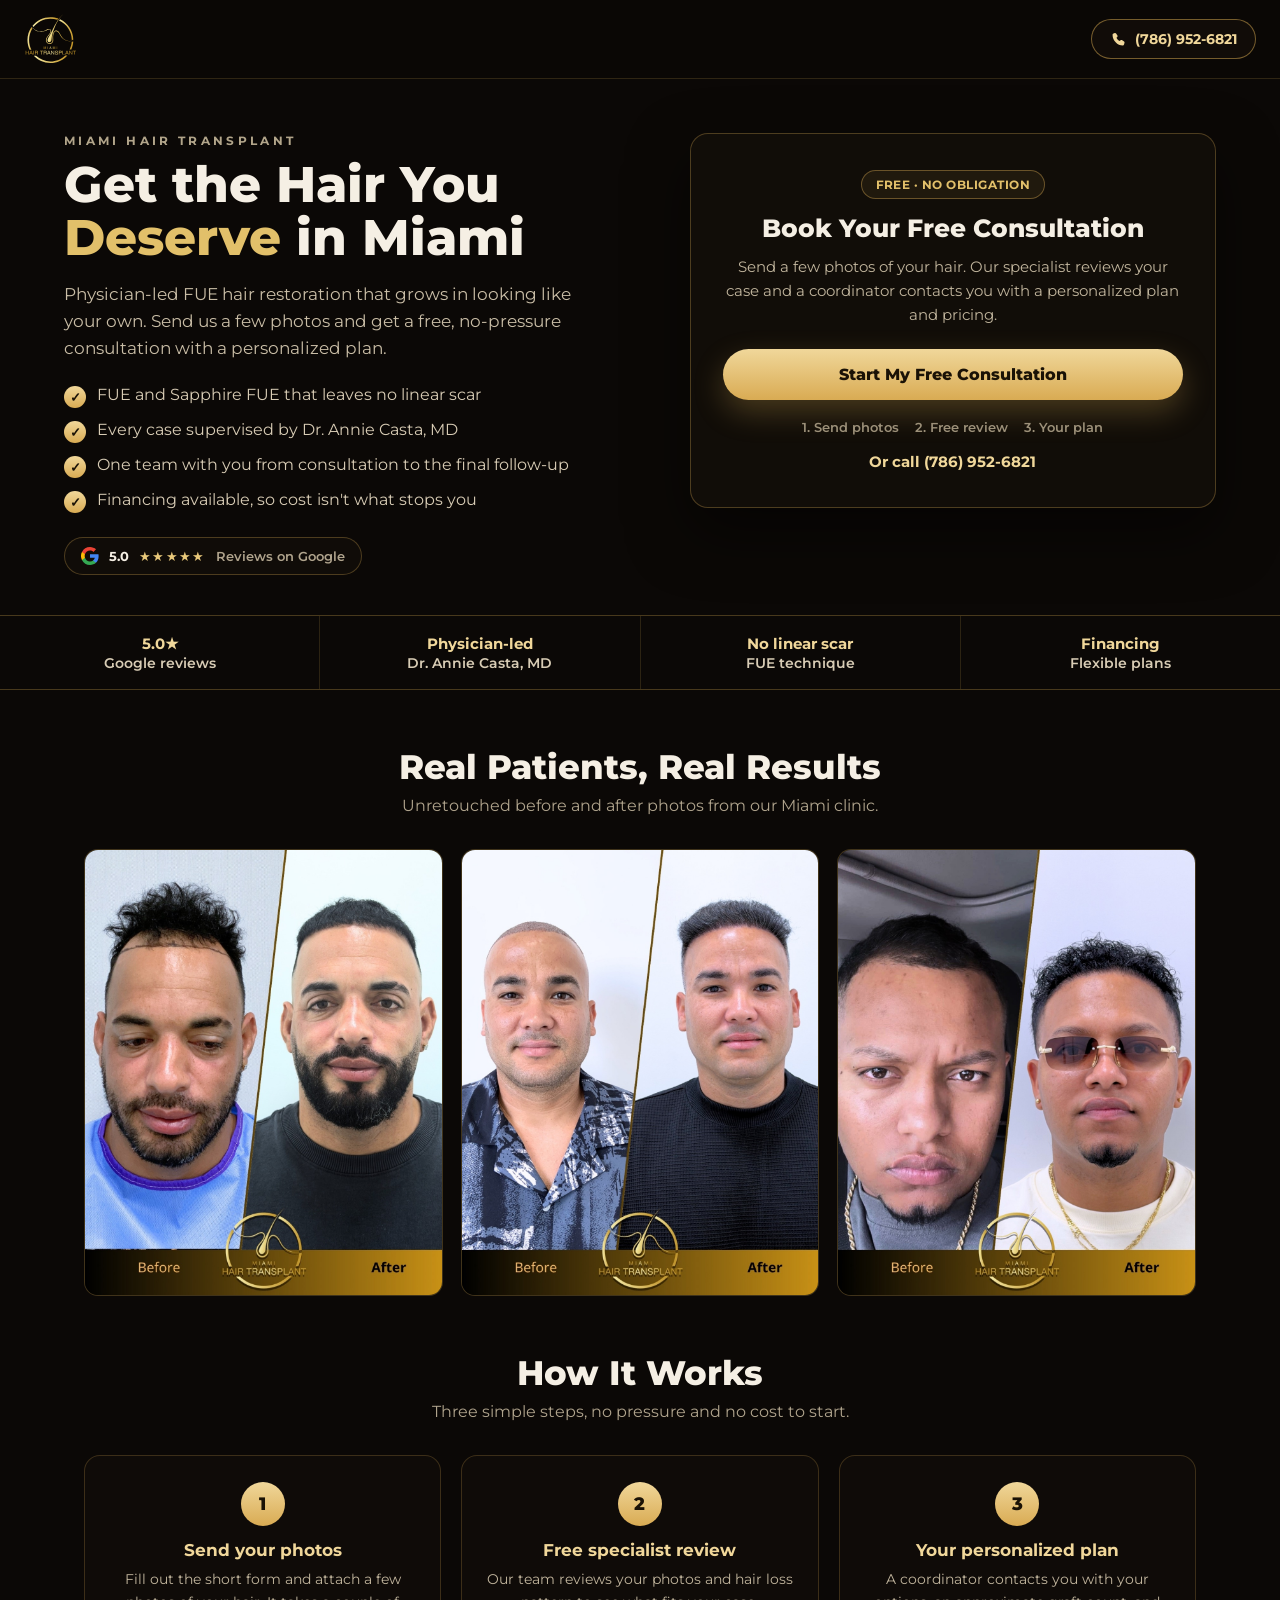
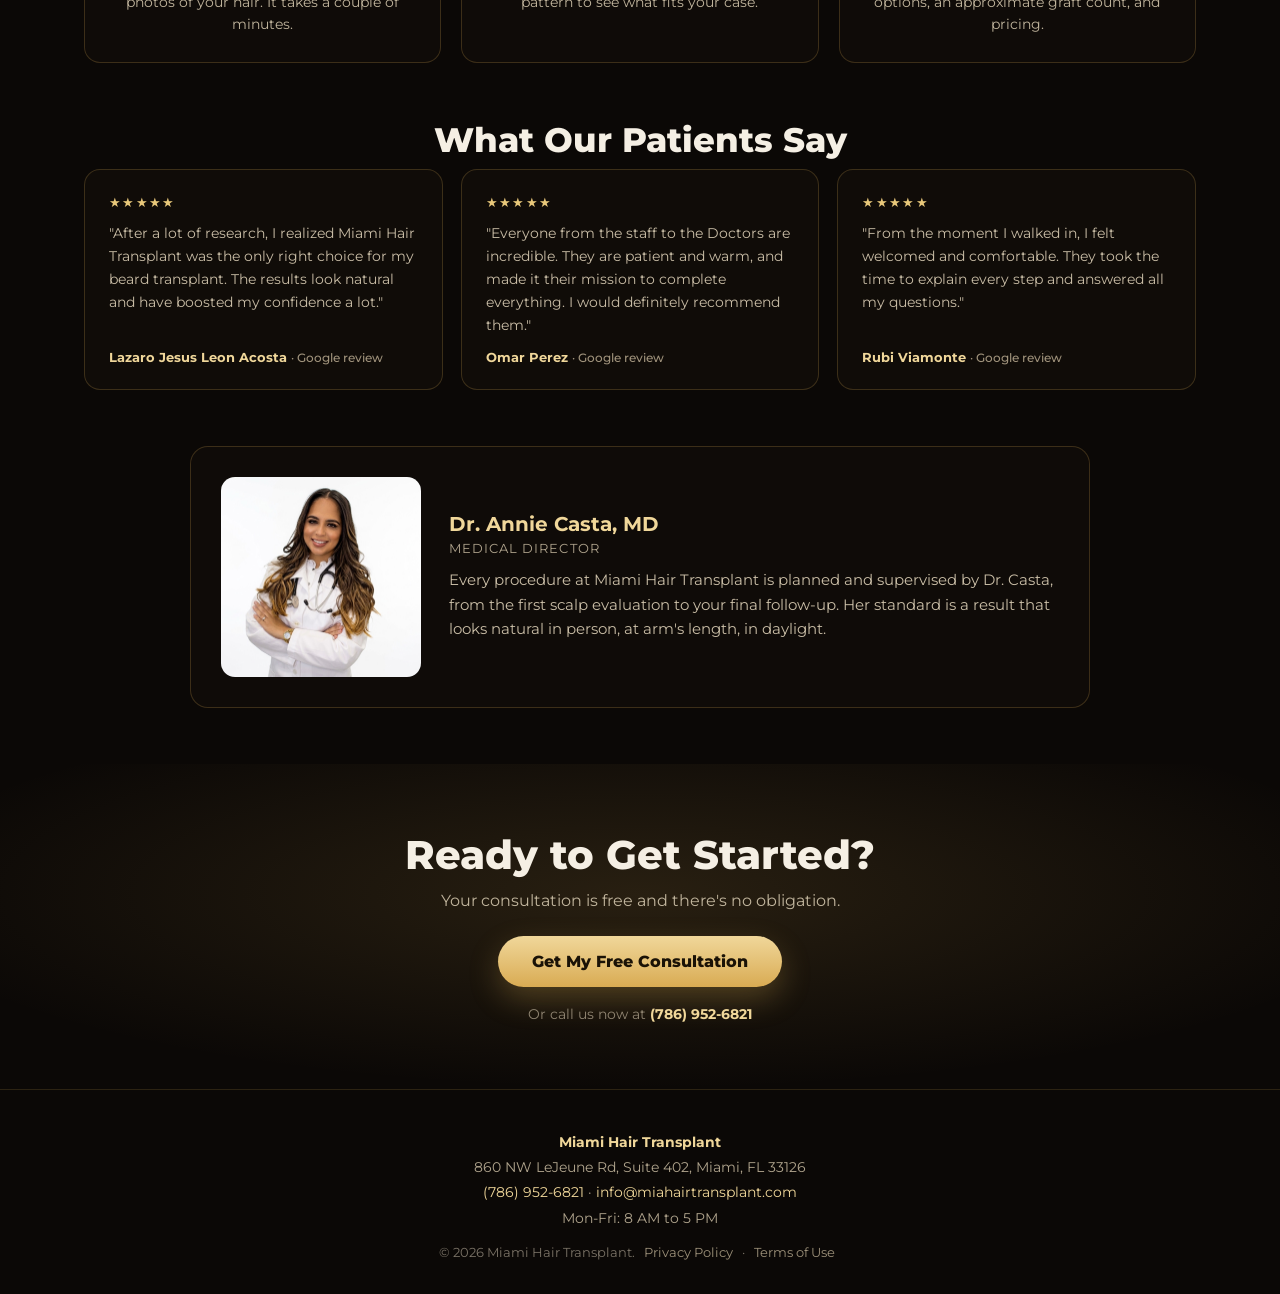
==== commit 5d147996: "Landing page: open GHL form in a modal instead of inline The inline embed rendered the GHL form with" ====
--- a/google-ads/index.html
+++ b/google-ads/index.html
@@ -92,6 +92,24 @@
       color: #7a7266; font-size: 14px; background: #fff; z-index: 1;
     }
     .lp-form-wrap iframe { position: relative; z-index: 2; display: block; width: 100%; min-height: 1430px; border: none; }
+
+    /* Hero CTA card (opens the consultation modal on click) */
+    .lp-cta-card {
+      background: rgba(20,15,10,.75); border: 1px solid rgba(217,171,83,.3);
+      border-radius: 18px; padding: 36px 32px; text-align: center;
+      box-shadow: 0 24px 60px rgba(0,0,0,.5);
+    }
+    .lp-cta-badge {
+      display: inline-block; margin-bottom: 14px; padding: 6px 14px; border-radius: 999px;
+      font-size: 12px; font-weight: 700; letter-spacing: .04em; text-transform: uppercase;
+      color: #e2c06a; border: 1px solid rgba(217,171,83,.4); background: rgba(217,171,83,.08);
+    }
+    .lp-cta-card h2 { margin: 0 0 12px; font-size: 25px; color: #f5efe4; font-weight: 800; }
+    .lp-cta-card p { margin: 0 0 22px; font-size: 15px; line-height: 1.6; color: #c1b59d; }
+    .lp-block { display: flex; width: 100%; justify-content: center; }
+    .lp-cta-steps { display: flex; justify-content: center; gap: 16px; flex-wrap: wrap; margin: 20px 0 4px; }
+    .lp-cta-steps span { font-size: 12.5px; color: #9c9079; font-weight: 600; }
+    .lp-cta-call { display: inline-block; margin-top: 14px; color: #f0d79a; font-weight: 700; font-size: 14.5px; text-decoration: none; }
 
     /* Trust strip */
     .lp-trust {
@@ -221,30 +239,13 @@
       </div>
     </div>
 
-    <div class="lp-form-card" id="form">
-      <div class="lp-form-head">
-        <h2>Free Online Consultation</h2>
-        <p>Share your hair loss photos and details. Our specialist reviews them and a coordinator contacts you with personalized options.</p>
-      </div>
-      <div class="lp-form-wrap">
-        <div class="lp-form-loading" id="lp-loading">Loading form&hellip;</div>
-        <iframe
-          src="https://app.miahairtransplant.com/widget/form/Bn4RA087rTBKpgsw9BiW"
-          id="inline-Bn4RA087rTBKpgsw9BiW"
-          data-layout="{'id':'INLINE'}"
-          data-trigger-type="alwaysShow"
-          data-trigger-value=""
-          data-activation-type="alwaysActivated"
-          data-activation-value=""
-          data-deactivation-type="neverDeactivate"
-          data-deactivation-value=""
-          data-form-name="EN - Online Consultation - Copy"
-          data-height="1430"
-          data-layout-iframe-id="inline-Bn4RA087rTBKpgsw9BiW"
-          data-form-id="Bn4RA087rTBKpgsw9BiW"
-          title="EN - Online Consultation - Copy">
-        </iframe>
-      </div>
+    <div class="lp-cta-card">
+      <div class="lp-cta-badge">Free &middot; No obligation</div>
+      <h2>Book Your Free Consultation</h2>
+      <p>Send a few photos of your hair. Our specialist reviews your case and a coordinator contacts you with a personalized plan and pricing.</p>
+      <a class="lp-btn lp-block" href="#consult">Start My Free Consultation</a>
+      <div class="lp-cta-steps"><span>1. Send photos</span><span>2. Free review</span><span>3. Your plan</span></div>
+      <a class="lp-cta-call" href="tel:+17869526821">Or call (786) 952-6821</a>
     </div>
   </section>
 
@@ -316,7 +317,7 @@
   <section class="lp-final">
     <h2>Ready to Get Started?</h2>
     <p>Your consultation is free and there's no obligation.</p>
-    <a class="lp-btn" href="#form">Get My Free Consultation</a>
+    <a class="lp-btn" href="#consult">Get My Free Consultation</a>
     <div class="lp-or">Or call us now at <a href="tel:+17869526821">(786) 952-6821</a></div>
   </section>
 
@@ -341,31 +342,82 @@
       <svg viewBox="0 0 24 24" width="16" height="16" fill="currentColor" aria-hidden="true"><path d="M6.8 2.8c.7-.2 1.4.1 1.8.7l1.9 3c.4.6.3 1.4-.2 1.9l-1.2 1.2c1 2 2.6 3.6 4.6 4.6l1.2-1.2c.5-.5 1.3-.6 1.9-.2l3 1.9c.6.4.9 1.1.7 1.8l-.7 2.6c-.2.8-.9 1.3-1.7 1.3C10.6 20.4 3.6 13.4 3.6 5.2c0-.8.5-1.5 1.3-1.7z"/></svg>
       Call
     </a>
-    <a class="b-form" href="#form">Free Consultation</a>
+    <a class="b-form" href="#consult">Free Consultation</a>
   </div>
 
-  <script src="https://app.miahairtransplant.com/js/form_embed.js"></script>
+  <!-- Consultation modal: same GHL form as the main site, opens on click -->
+  <div class="modal-scrim" id="modal-scrim" hidden></div>
+  <div class="modal" id="consult-modal" role="dialog" aria-modal="true" aria-labelledby="lp-modal-title" aria-hidden="true">
+    <button class="modal-close" aria-label="Close form"><svg viewBox="0 0 24 24" width="20" height="20" fill="none" stroke="#f0d79a" stroke-width="2.2" stroke-linecap="round" aria-hidden="true"><path d="M5 5l14 14M19 5L5 19"/></svg></button>
+    <div class="eyebrow">Schedule Consultation</div>
+    <h3 class="gold-h" id="lp-modal-title" style="margin-bottom:8px">Online Consultation</h3>
+    <p class="modal-lede">Share your hair loss photos and details, and our specialist will review them. A coordinator will then contact you with personalized treatment options.</p>
+    <div class="modal-form-wrap" id="modal-form-wrap">
+      <div class="modal-loading" id="modal-loading">Loading form&hellip;</div>
+      <iframe
+        data-src="https://app.miahairtransplant.com/widget/form/Bn4RA087rTBKpgsw9BiW"
+        style="width:100%;border:none;border-radius:3px"
+        id="inline-Bn4RA087rTBKpgsw9BiW"
+        data-layout="{'id':'INLINE'}"
+        data-trigger-type="alwaysShow"
+        data-trigger-value=""
+        data-activation-type="alwaysActivated"
+        data-activation-value=""
+        data-deactivation-type="neverDeactivate"
+        data-deactivation-value=""
+        data-form-name="EN - Online Consultation - Copy"
+        data-height="1430"
+        data-layout-iframe-id="inline-Bn4RA087rTBKpgsw9BiW"
+        data-form-id="Bn4RA087rTBKpgsw9BiW"
+        title="EN - Online Consultation - Copy">
+      </iframe>
+    </div>
+  </div>
+
   <script>
-    // Hide the "Loading form" placeholder once the GHL form renders.
-    // form_embed.js posts a resize message from the miahairtransplant.com origin;
-    // fall back to the iframe load event and a timeout so it never sticks.
+    // Consultation modal — reuses the site's proven GHL embed. The form loads
+    // on first open from its clean URL (a cache-buster param breaks GHL's own
+    // renderer). Placeholder hides on the GHL postMessage / height change / 6s.
     (function () {
-      var loading = document.getElementById('lp-loading');
-      var frame = document.getElementById('inline-Bn4RA087rTBKpgsw9BiW');
-      function hide() { if (loading) loading.style.display = 'none'; }
-      window.addEventListener('message', function (e) {
-        if (typeof e.origin === 'string' && e.origin.indexOf('miahairtransplant.com') !== -1) hide();
+      var modal = document.getElementById('consult-modal');
+      var scrim = document.getElementById('modal-scrim');
+      var lastFocus = null;
+      function setOpen(open) {
+        if (open) lastFocus = document.activeElement;
+        modal.classList.toggle('open', open);
+        scrim.hidden = false;
+        requestAnimationFrame(function () { scrim.classList.toggle('open', open); });
+        if (!open) setTimeout(function () { scrim.hidden = true; }, 240);
+        document.body.classList.toggle('modal-open', open);
+        modal.setAttribute('aria-hidden', String(!open));
+        if (open) loadConsultForm();
+        else if (lastFocus) lastFocus.focus();
+      }
+      var formLoaded = false;
+      function loadConsultForm() {
+        if (formLoaded) return; formLoaded = true;
+        var frame = document.getElementById('inline-Bn4RA087rTBKpgsw9BiW');
+        frame.src = frame.getAttribute('data-src');
+        var wrap = document.getElementById('modal-form-wrap');
+        window.addEventListener('message', function (e) {
+          if (typeof e.origin === 'string' && e.origin.indexOf('miahairtransplant.com') !== -1) wrap.classList.add('loaded');
+        });
+        var poll = setInterval(function () {
+          var fr = document.getElementById('inline-Bn4RA087rTBKpgsw9BiW');
+          if (fr && fr.style.height && fr.style.height !== '1430px') { wrap.classList.add('loaded'); clearInterval(poll); }
+        }, 300);
+        setTimeout(function () { wrap.classList.add('loaded'); clearInterval(poll); }, 6000);
+        var script = document.createElement('script');
+        script.src = 'https://app.miahairtransplant.com/js/form_embed.js';
+        document.body.appendChild(script);
+      }
+      document.querySelectorAll('a[href="#consult"]').forEach(function (a) {
+        a.addEventListener('click', function (e) { e.preventDefault(); setOpen(true); });
       });
-      if (frame) frame.addEventListener('load', function () { setTimeout(hide, 1200); });
-      setTimeout(hide, 6000);
-
-      // Smooth-scroll the in-page CTAs to the form.
-      document.querySelectorAll('a[href="#form"]').forEach(function (a) {
-        a.addEventListener('click', function (ev) {
-          ev.preventDefault();
-          document.getElementById('form').scrollIntoView({ behavior: 'smooth', block: 'start' });
-        });
-      });
+      modal.querySelector('.modal-close').addEventListener('click', function () { setOpen(false); });
+      scrim.addEventListener('click', function () { setOpen(false); });
+      document.addEventListener('keydown', function (e) { if (e.key === 'Escape' && modal.classList.contains('open')) setOpen(false); });
+      if (location.hash === '#consult') setOpen(true);
     })();
   </script>
 </body>
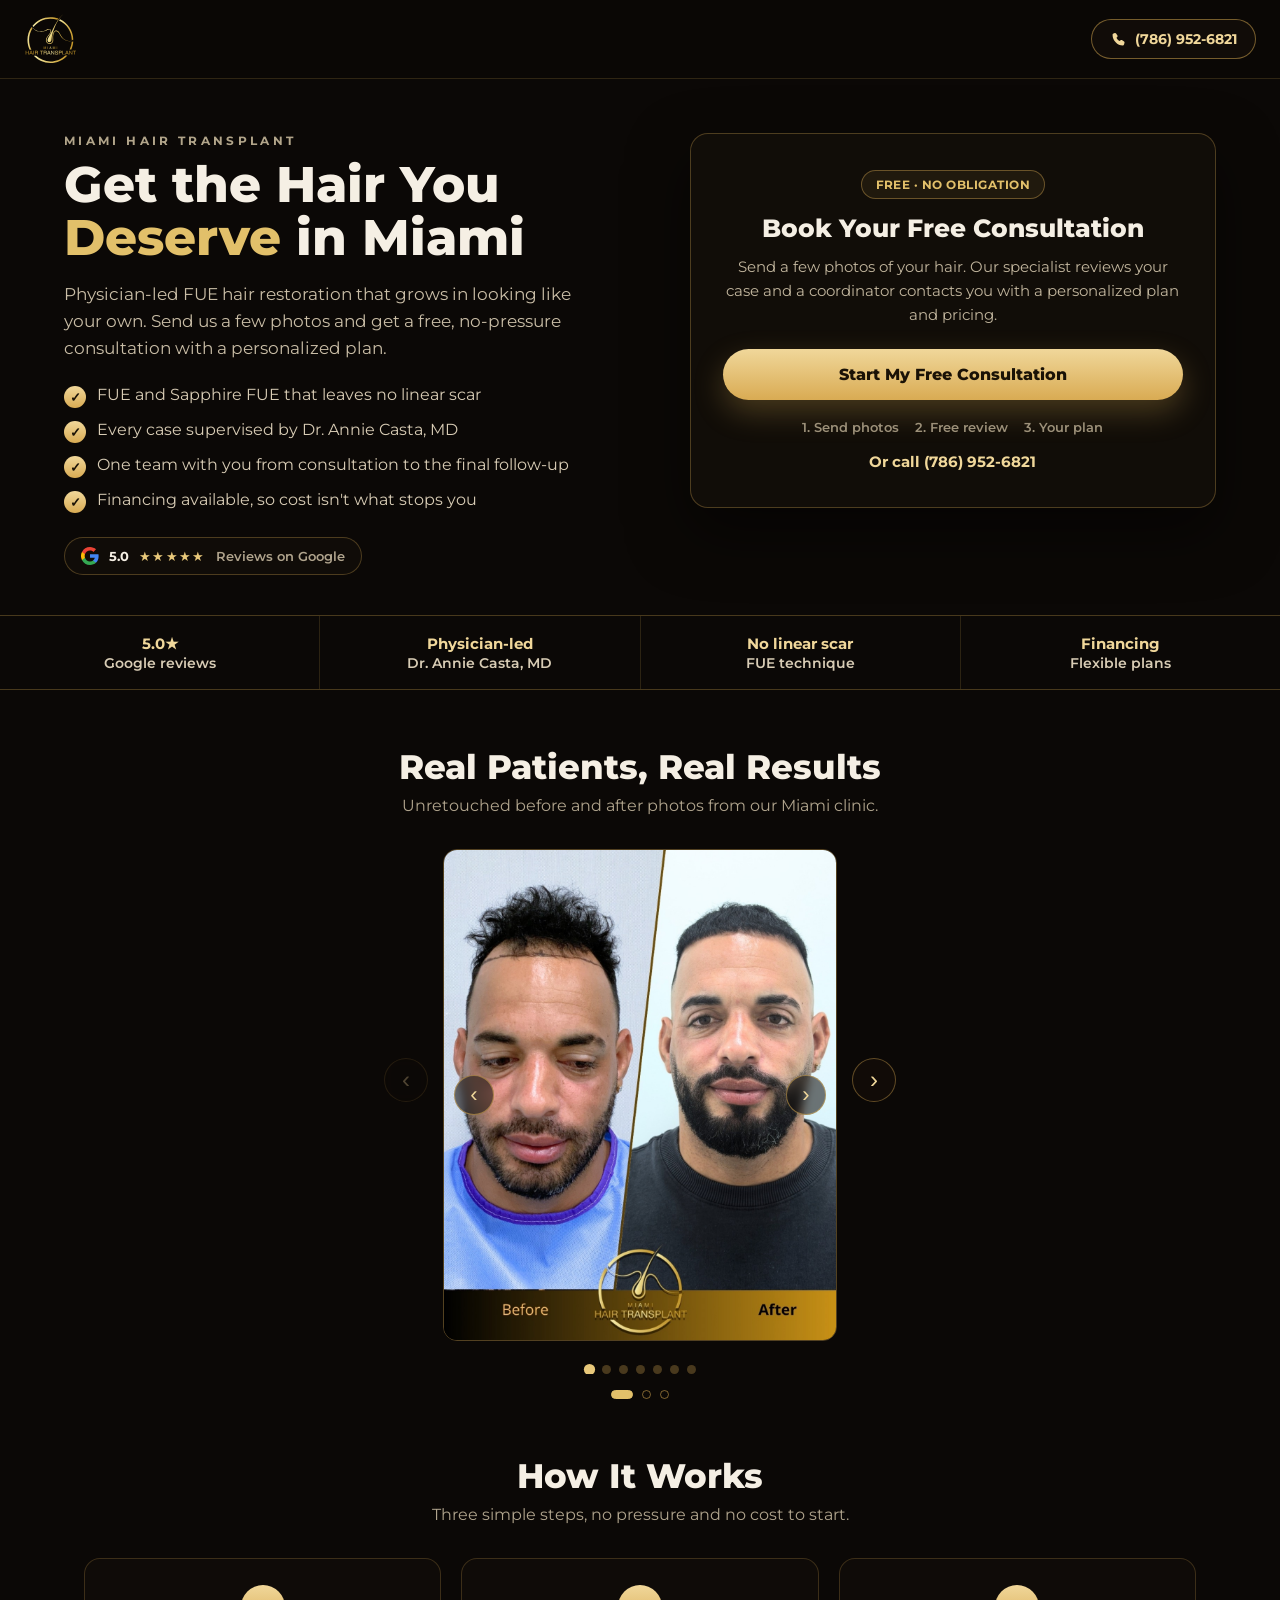
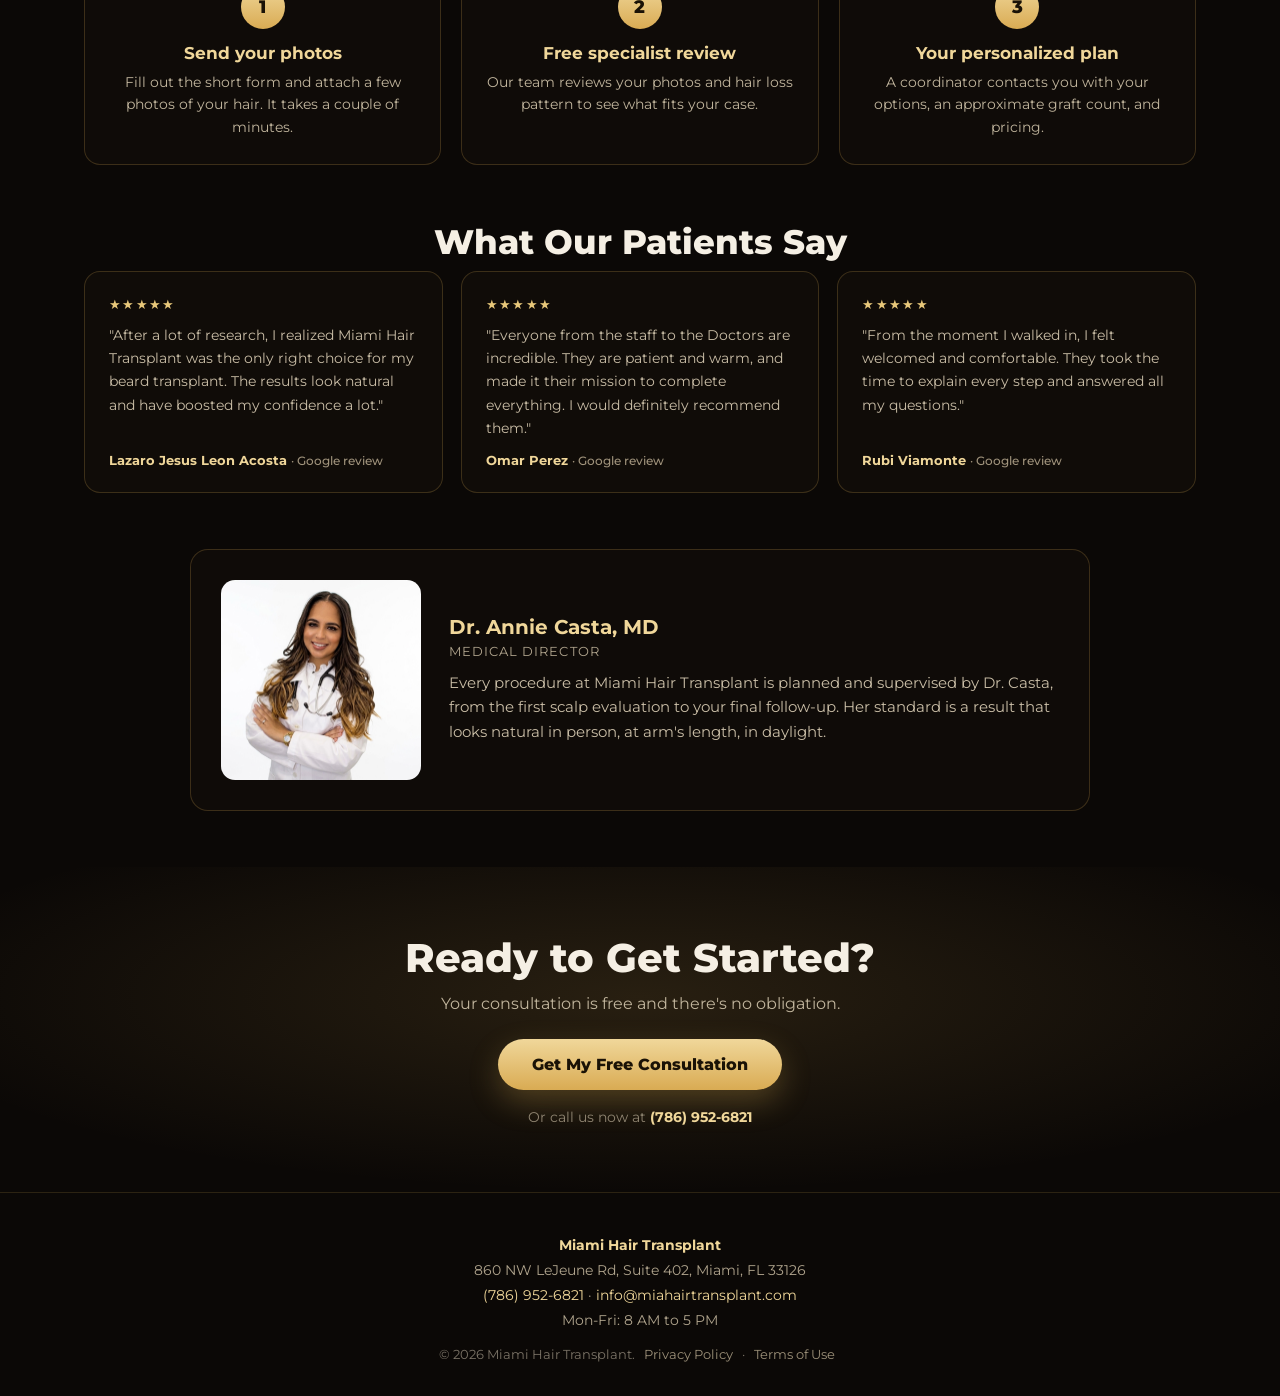
==== commit 98370c16: "Landing page: turn results into nested before/after sliders - Outer slider (swipe on mobile, arrows+" ====
--- a/google-ads/index.html
+++ b/google-ads/index.html
@@ -125,10 +125,37 @@
     .lp-sec h2 { text-align: center; font-size: clamp(24px, 20px + 1.4vw, 34px); color: #f5efe4; font-weight: 800; margin: 0 0 8px; }
     .lp-sec .lp-sec-lede { text-align: center; color: #b0a48d; max-width: 40em; margin: 0 auto 34px; font-size: 15.5px; }
 
-    /* Proof: before/after */
-    .lp-proof { display: grid; grid-template-columns: repeat(3, 1fr); gap: 18px; }
-    .lp-proof figure { margin: 0; border: 1px solid rgba(217,171,83,.22); border-radius: 14px; overflow: hidden; background: #14100a; }
-    .lp-proof img { display: block; width: 100%; aspect-ratio: 4/5; object-fit: cover; }
+    /* Cases slider (outer): one full case per view, swipe + arrows + dots.
+       Each case is a .bac carousel (collage + before/after angles), styled by
+       site.css. Inner nav is click-only, so it never fights the outer swipe. */
+    .lp-cases-slider { position: relative; max-width: 400px; margin: 0 auto; }
+    .lp-cases {
+      display: flex; overflow-x: auto; scroll-snap-type: x mandatory; scroll-behavior: smooth;
+      scrollbar-width: none; -ms-overflow-style: none;
+    }
+    .lp-cases::-webkit-scrollbar { display: none; }
+    .lp-case { flex: 0 0 100%; min-width: 0; scroll-snap-align: center; padding: 0 3px; }
+    .lp-case .ba-item { gap: 12px; }
+    .lp-cases-arrow {
+      position: absolute; top: 42%; transform: translateY(-50%); z-index: 6;
+      width: 44px; height: 44px; border-radius: 50%;
+      border: 1px solid rgba(217,171,83,.4); background: rgba(18,13,8,.9);
+      -webkit-backdrop-filter: blur(6px); backdrop-filter: blur(6px);
+      color: #f0d79a; font-size: 24px; line-height: 1; cursor: pointer;
+      display: flex; align-items: center; justify-content: center;
+      transition: transform .15s ease, background .2s ease, opacity .2s ease;
+    }
+    .lp-cases-arrow:hover { background: rgba(30,22,14,.96); }
+    .lp-cases-arrow:active { transform: translateY(-50%) scale(.92); }
+    .lp-cases-arrow.prev { left: -56px; }
+    .lp-cases-arrow.next { right: -56px; }
+    .lp-cases-arrow[disabled] { opacity: .3; pointer-events: none; }
+    .lp-cases-dots { display: flex; justify-content: center; gap: 9px; margin-top: 16px; }
+    .lp-cases-dots button { width: 9px; height: 9px; padding: 0; border-radius: 50%; cursor: pointer;
+      border: 1px solid rgba(217,171,83,.55); background: transparent; transition: background .2s ease, width .2s ease; }
+    .lp-cases-dots button.active { background: #e2c06a; border-color: #e2c06a; width: 22px; border-radius: 999px; }
+    /* On phones the side arrows have no room; swipe + dots handle it there. */
+    @media (max-width: 760px) { .lp-cases-arrow { display: none; } }
 
     /* Steps */
     .lp-steps { display: grid; grid-template-columns: repeat(3, 1fr); gap: 20px; }
@@ -261,10 +288,84 @@
   <section class="lp-sec">
     <h2>Real Patients, Real Results</h2>
     <p class="lp-sec-lede">Unretouched before and after photos from our Miami clinic.</p>
-    <div class="lp-proof">
-      <figure><img src="../images/cases/case-02/1.jpg" alt="Hair transplant before and after result, Miami Hair Transplant patient" loading="lazy"></figure>
-      <figure><img src="../images/cases/case-09/1.jpg" alt="Hairline restoration before and after, Miami Hair Transplant patient" loading="lazy"></figure>
-      <figure><img src="../images/cases/case-15/1.jpg" alt="FUE hair transplant before and after, Miami Hair Transplant patient" loading="lazy"></figure>
+    <div class="lp-cases-slider">
+      <button class="lp-cases-arrow prev" type="button" aria-label="Previous case">&#8249;</button>
+      <div class="lp-cases" id="lp-cases">
+        <div class="lp-case">
+          <div class="ba-item bac">
+            <div class="ba-box bac-viewer">
+              <img class="bac-slide active" src="../images/cases/case-02/1.jpg" alt="Beard and hairline restoration before and after, Miami Hair Transplant patient" loading="eager">
+              <img class="bac-slide" src="../images/cases/case-02/2.jpg" alt="Beard and hairline restoration, additional photo 1" loading="lazy">
+              <img class="bac-slide" src="../images/cases/case-02/3.jpg" alt="Beard and hairline restoration, additional photo 2" loading="lazy">
+              <img class="bac-slide" src="../images/cases/case-02/4.jpg" alt="Beard and hairline restoration, additional photo 3" loading="lazy">
+              <img class="bac-slide" src="../images/cases/case-02/5.jpg" alt="Beard and hairline restoration, additional photo 4" loading="lazy">
+              <img class="bac-slide" src="../images/cases/case-02/6.jpg" alt="Beard and hairline restoration, additional photo 5" loading="lazy">
+              <img class="bac-slide" src="../images/cases/case-02/7.jpg" alt="Beard and hairline restoration, additional photo 6" loading="lazy">
+              <button class="bac-nav bac-prev" type="button" aria-label="Previous photo">&#8249;</button>
+              <button class="bac-nav bac-next" type="button" aria-label="Next photo">&#8250;</button>
+            </div>
+            <div class="bac-dots" role="tablist" aria-label="Beard and hairline restoration photos">
+              <button class="bac-dot" type="button" role="tab" aria-current="true" aria-label="Photo 1 of 7"></button>
+              <button class="bac-dot" type="button" role="tab" aria-label="Photo 2 of 7"></button>
+              <button class="bac-dot" type="button" role="tab" aria-label="Photo 3 of 7"></button>
+              <button class="bac-dot" type="button" role="tab" aria-label="Photo 4 of 7"></button>
+              <button class="bac-dot" type="button" role="tab" aria-label="Photo 5 of 7"></button>
+              <button class="bac-dot" type="button" role="tab" aria-label="Photo 6 of 7"></button>
+              <button class="bac-dot" type="button" role="tab" aria-label="Photo 7 of 7"></button>
+            </div>
+          </div>
+        </div>
+        <div class="lp-case">
+          <div class="ba-item bac">
+            <div class="ba-box bac-viewer">
+              <img class="bac-slide active" src="../images/cases/case-09/1.jpg" alt="Hairline restoration before and after, Miami Hair Transplant patient" loading="eager">
+              <img class="bac-slide" src="../images/cases/case-09/2.jpg" alt="Hairline restoration, additional photo 1" loading="lazy">
+              <img class="bac-slide" src="../images/cases/case-09/3.jpg" alt="Hairline restoration, additional photo 2" loading="lazy">
+              <img class="bac-slide" src="../images/cases/case-09/4.jpg" alt="Hairline restoration, additional photo 3" loading="lazy">
+              <img class="bac-slide" src="../images/cases/case-09/5.jpg" alt="Hairline restoration, additional photo 4" loading="lazy">
+              <img class="bac-slide" src="../images/cases/case-09/6.jpg" alt="Hairline restoration, additional photo 5" loading="lazy">
+              <img class="bac-slide" src="../images/cases/case-09/7.jpg" alt="Hairline restoration, additional photo 6" loading="lazy">
+              <button class="bac-nav bac-prev" type="button" aria-label="Previous photo">&#8249;</button>
+              <button class="bac-nav bac-next" type="button" aria-label="Next photo">&#8250;</button>
+            </div>
+            <div class="bac-dots" role="tablist" aria-label="Hairline restoration photos">
+              <button class="bac-dot" type="button" role="tab" aria-current="true" aria-label="Photo 1 of 7"></button>
+              <button class="bac-dot" type="button" role="tab" aria-label="Photo 2 of 7"></button>
+              <button class="bac-dot" type="button" role="tab" aria-label="Photo 3 of 7"></button>
+              <button class="bac-dot" type="button" role="tab" aria-label="Photo 4 of 7"></button>
+              <button class="bac-dot" type="button" role="tab" aria-label="Photo 5 of 7"></button>
+              <button class="bac-dot" type="button" role="tab" aria-label="Photo 6 of 7"></button>
+              <button class="bac-dot" type="button" role="tab" aria-label="Photo 7 of 7"></button>
+            </div>
+          </div>
+        </div>
+        <div class="lp-case">
+          <div class="ba-item bac">
+            <div class="ba-box bac-viewer">
+              <img class="bac-slide active" src="../images/cases/case-15/1.jpg" alt="FUE hair transplant before and after, Miami Hair Transplant patient" loading="eager">
+              <img class="bac-slide" src="../images/cases/case-15/2.jpg" alt="FUE hair transplant, additional photo 1" loading="lazy">
+              <img class="bac-slide" src="../images/cases/case-15/3.jpg" alt="FUE hair transplant, additional photo 2" loading="lazy">
+              <img class="bac-slide" src="../images/cases/case-15/4.jpg" alt="FUE hair transplant, additional photo 3" loading="lazy">
+              <img class="bac-slide" src="../images/cases/case-15/5.jpg" alt="FUE hair transplant, additional photo 4" loading="lazy">
+              <img class="bac-slide" src="../images/cases/case-15/6.jpg" alt="FUE hair transplant, additional photo 5" loading="lazy">
+              <img class="bac-slide" src="../images/cases/case-15/7.jpg" alt="FUE hair transplant, additional photo 6" loading="lazy">
+              <button class="bac-nav bac-prev" type="button" aria-label="Previous photo">&#8249;</button>
+              <button class="bac-nav bac-next" type="button" aria-label="Next photo">&#8250;</button>
+            </div>
+            <div class="bac-dots" role="tablist" aria-label="FUE hair transplant photos">
+              <button class="bac-dot" type="button" role="tab" aria-current="true" aria-label="Photo 1 of 7"></button>
+              <button class="bac-dot" type="button" role="tab" aria-label="Photo 2 of 7"></button>
+              <button class="bac-dot" type="button" role="tab" aria-label="Photo 3 of 7"></button>
+              <button class="bac-dot" type="button" role="tab" aria-label="Photo 4 of 7"></button>
+              <button class="bac-dot" type="button" role="tab" aria-label="Photo 5 of 7"></button>
+              <button class="bac-dot" type="button" role="tab" aria-label="Photo 6 of 7"></button>
+              <button class="bac-dot" type="button" role="tab" aria-label="Photo 7 of 7"></button>
+            </div>
+          </div>
+        </div>
+      </div>
+      <button class="lp-cases-arrow next" type="button" aria-label="Next case">&#8250;</button>
+      <div class="lp-cases-dots" aria-hidden="true"></div>
     </div>
   </section>
 
@@ -419,6 +520,65 @@
       document.addEventListener('keydown', function (e) { if (e.key === 'Escape' && modal.classList.contains('open')) setOpen(false); });
       if (location.hash === '#consult') setOpen(true);
     })();
+
+    // Before/after cases: an outer slider (swipe/arrows/dots) of cases, each an
+    // inner photo carousel (collage + before/after angles). Inner nav is
+    // click-only so it never competes with the outer swipe.
+    (function () {
+      var scroller = document.getElementById('lp-cases');
+      if (!scroller) return;
+      var slider = scroller.closest('.lp-cases-slider');
+      var cases = Array.prototype.slice.call(scroller.querySelectorAll('.lp-case'));
+      var prev = slider.querySelector('.lp-cases-arrow.prev');
+      var next = slider.querySelector('.lp-cases-arrow.next');
+      var dotsWrap = slider.querySelector('.lp-cases-dots');
+
+      // Inner carousel per case (collage + angles). Slides 2+ are lazy and
+      // display:none, so warm() flips them to eager (browsers never fetch a
+      // hidden lazy image) the first time a case is shown or navigated.
+      cases.forEach(function (cs) {
+        var card = cs.querySelector('.bac');
+        var slides = Array.prototype.slice.call(card.querySelectorAll('.bac-slide'));
+        var dots = Array.prototype.slice.call(card.querySelectorAll('.bac-dot'));
+        var i = 0;
+        card._warm = function () { slides.forEach(function (im) { im.loading = 'eager'; }); };
+        function show(n) {
+          i = (n + slides.length) % slides.length;
+          slides.forEach(function (s, k) { s.classList.toggle('active', k === i); });
+          dots.forEach(function (d, k) { if (k === i) d.setAttribute('aria-current', 'true'); else d.removeAttribute('aria-current'); });
+        }
+        card.querySelector('.bac-prev').addEventListener('click', function (e) { e.preventDefault(); card._warm(); show(i - 1); });
+        card.querySelector('.bac-next').addEventListener('click', function (e) { e.preventDefault(); card._warm(); show(i + 1); });
+        dots.forEach(function (d, k) { d.addEventListener('click', function (e) { e.preventDefault(); card._warm(); show(k); }); });
+      });
+
+      // Outer slider
+      function page() { return scroller.clientWidth; }
+      function maxScroll() { return scroller.scrollWidth - scroller.clientWidth; }
+      function activeIndex() { return page() > 0 ? Math.round(scroller.scrollLeft / page()) : 0; }
+      cases.forEach(function (_, idx) {
+        var b = document.createElement('button');
+        b.type = 'button'; b.setAttribute('aria-label', 'Case ' + (idx + 1) + ' of ' + cases.length);
+        b.addEventListener('click', function () { scroller.scrollTo({ left: idx * page(), behavior: 'smooth' }); });
+        dotsWrap.appendChild(b);
+      });
+      function warmActive() { var c = cases[activeIndex()]; if (c) { var card = c.querySelector('.bac'); if (card._warm) card._warm(); } }
+      function sync() {
+        var a = activeIndex();
+        Array.prototype.forEach.call(dotsWrap.children, function (d, k) { d.classList.toggle('active', k === a); });
+        if (prev) prev.disabled = scroller.scrollLeft <= 2;
+        if (next) next.disabled = scroller.scrollLeft >= maxScroll() - 2;
+        warmActive();
+      }
+      if (prev) prev.addEventListener('click', function () { scroller.scrollBy({ left: -page(), behavior: 'smooth' }); });
+      if (next) next.addEventListener('click', function () { scroller.scrollBy({ left: page(), behavior: 'smooth' }); });
+      var ticking = 0;
+      scroller.addEventListener('scroll', function () { if (ticking) return; ticking = 1; requestAnimationFrame(function () { ticking = 0; sync(); }); }, { passive: true });
+      window.addEventListener('resize', function () { sync(); }, { passive: true });
+      var firstCard = cases[0] && cases[0].querySelector('.bac');
+      if (firstCard && firstCard._warm) firstCard._warm();
+      sync();
+    })();
   </script>
 </body>
 </html>
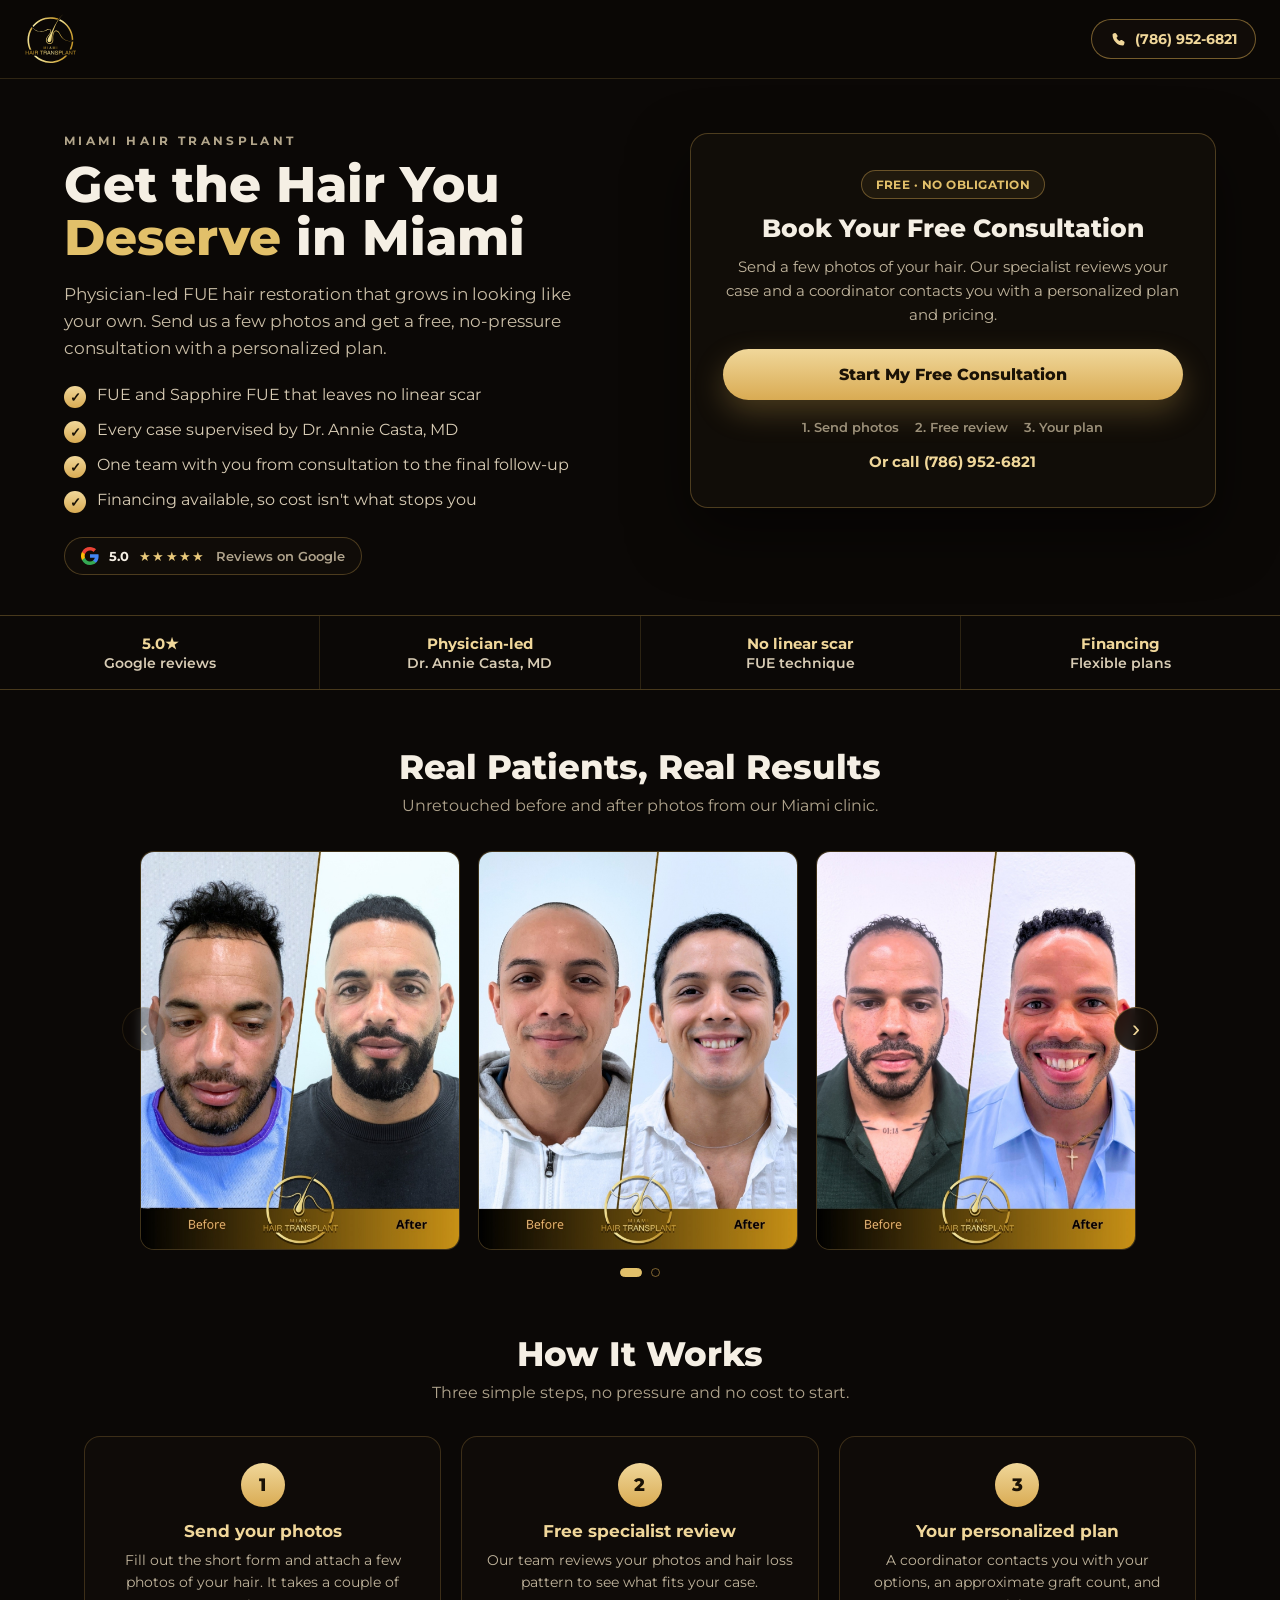
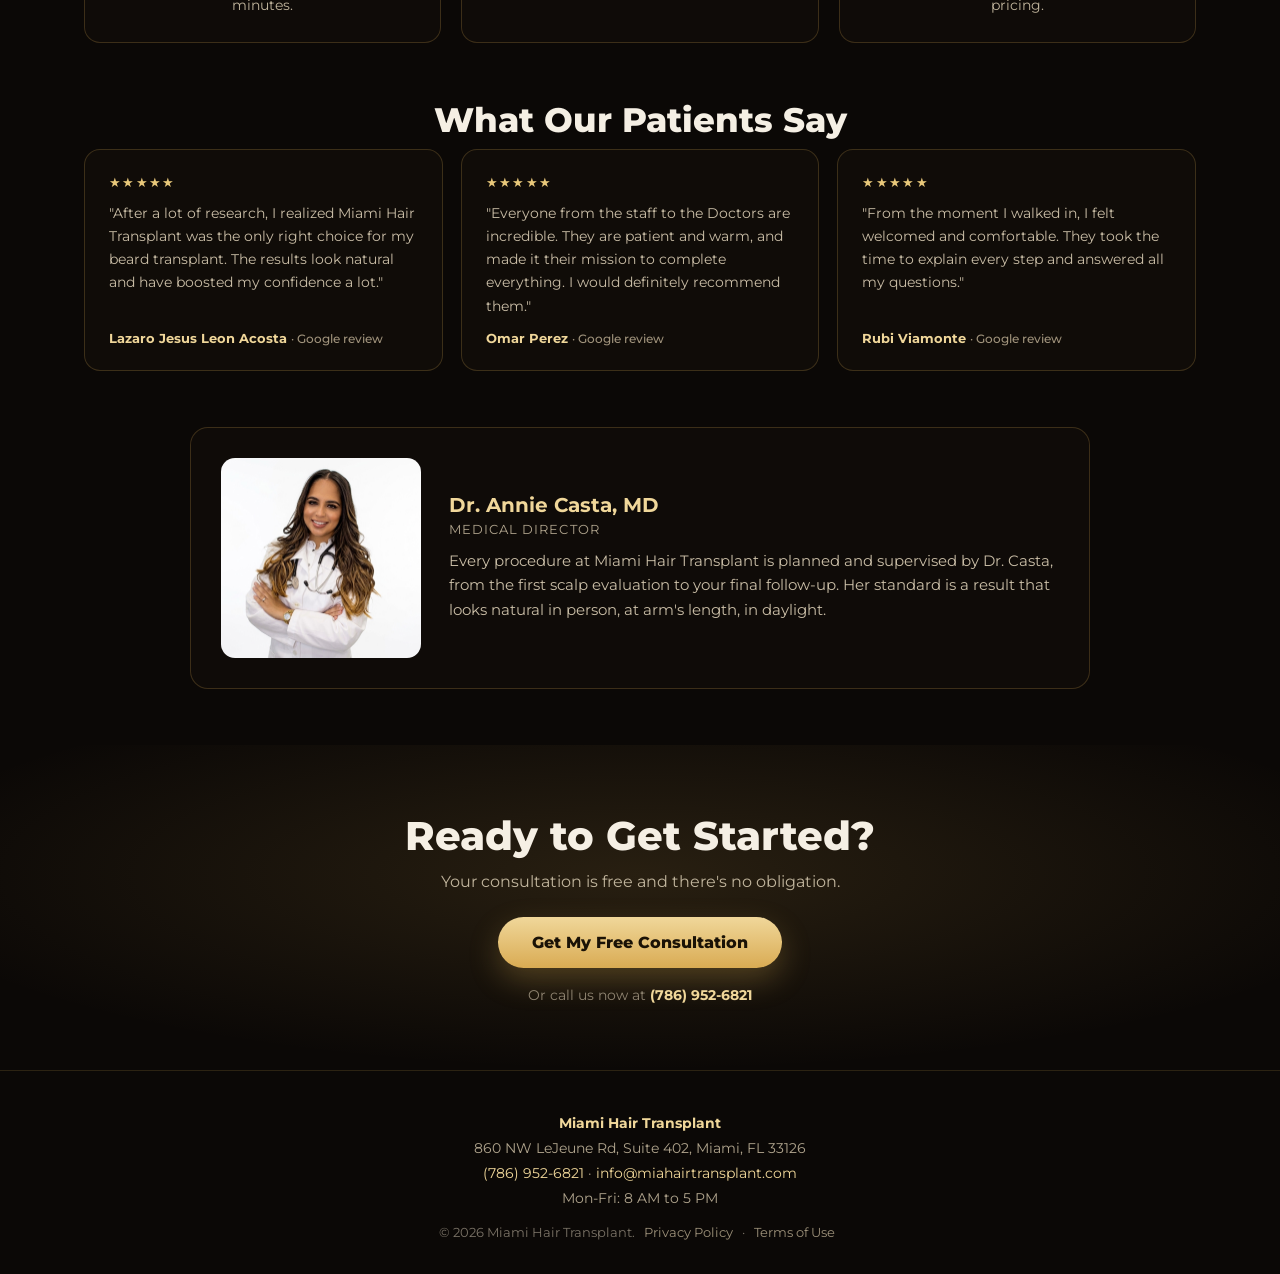
==== commit 49cc9748: "Landing page: simplify results to a single before/after slider Drop the per-case nested carousels. T" ====
--- a/google-ads/index.html
+++ b/google-ads/index.html
@@ -128,14 +128,18 @@
     /* Cases slider (outer): one full case per view, swipe + arrows + dots.
        Each case is a .bac carousel (collage + before/after angles), styled by
        site.css. Inner nav is click-only, so it never fights the outer swipe. */
-    .lp-cases-slider { position: relative; max-width: 400px; margin: 0 auto; }
+    .lp-cases-slider { position: relative; max-width: 1000px; margin: 0 auto; }
     .lp-cases {
-      display: flex; overflow-x: auto; scroll-snap-type: x mandatory; scroll-behavior: smooth;
+      display: flex; gap: 18px; padding: 2px; overflow-x: auto;
+      scroll-snap-type: x mandatory; scroll-behavior: smooth;
       scrollbar-width: none; -ms-overflow-style: none;
     }
     .lp-cases::-webkit-scrollbar { display: none; }
-    .lp-case { flex: 0 0 100%; min-width: 0; scroll-snap-align: center; padding: 0 3px; }
-    .lp-case .ba-item { gap: 12px; }
+    .lp-case {
+      flex: 0 0 calc((100% - 36px) / 3); min-width: 0; scroll-snap-align: start; margin: 0;
+      border: 1px solid rgba(217,171,83,.22); border-radius: 14px; overflow: hidden; background: #14100a;
+    }
+    .lp-case img { display: block; width: 100%; aspect-ratio: 4 / 5; object-fit: cover; }
     .lp-cases-arrow {
       position: absolute; top: 42%; transform: translateY(-50%); z-index: 6;
       width: 44px; height: 44px; border-radius: 50%;
@@ -147,15 +151,21 @@
     }
     .lp-cases-arrow:hover { background: rgba(30,22,14,.96); }
     .lp-cases-arrow:active { transform: translateY(-50%) scale(.92); }
-    .lp-cases-arrow.prev { left: -56px; }
-    .lp-cases-arrow.next { right: -56px; }
+    .lp-cases-arrow.prev { left: -18px; }
+    .lp-cases-arrow.next { right: -18px; }
     .lp-cases-arrow[disabled] { opacity: .3; pointer-events: none; }
     .lp-cases-dots { display: flex; justify-content: center; gap: 9px; margin-top: 16px; }
     .lp-cases-dots button { width: 9px; height: 9px; padding: 0; border-radius: 50%; cursor: pointer;
       border: 1px solid rgba(217,171,83,.55); background: transparent; transition: background .2s ease, width .2s ease; }
     .lp-cases-dots button.active { background: #e2c06a; border-color: #e2c06a; width: 22px; border-radius: 999px; }
-    /* On phones the side arrows have no room; swipe + dots handle it there. */
-    @media (max-width: 760px) { .lp-cases-arrow { display: none; } }
+    /* 2 photos per view on tablet, 1 (with a peek) on phones where swipe + dots
+       take over and the side arrows have no room. */
+    @media (max-width: 900px) { .lp-case { flex: 0 0 calc((100% - 18px) / 2); } }
+    @media (max-width: 600px) {
+      .lp-cases { gap: 14px; }
+      .lp-case { flex: 0 0 82%; scroll-snap-align: center; }
+      .lp-cases-arrow { display: none; }
+    }
 
     /* Steps */
     .lp-steps { display: grid; grid-template-columns: repeat(3, 1fr); gap: 20px; }
@@ -289,82 +299,16 @@
     <h2>Real Patients, Real Results</h2>
     <p class="lp-sec-lede">Unretouched before and after photos from our Miami clinic.</p>
     <div class="lp-cases-slider">
-      <button class="lp-cases-arrow prev" type="button" aria-label="Previous case">&#8249;</button>
+      <button class="lp-cases-arrow prev" type="button" aria-label="Previous photos">&#8249;</button>
       <div class="lp-cases" id="lp-cases">
-        <div class="lp-case">
-          <div class="ba-item bac">
-            <div class="ba-box bac-viewer">
-              <img class="bac-slide active" src="../images/cases/case-02/1.jpg" alt="Beard and hairline restoration before and after, Miami Hair Transplant patient" loading="eager">
-              <img class="bac-slide" src="../images/cases/case-02/2.jpg" alt="Beard and hairline restoration, additional photo 1" loading="lazy">
-              <img class="bac-slide" src="../images/cases/case-02/3.jpg" alt="Beard and hairline restoration, additional photo 2" loading="lazy">
-              <img class="bac-slide" src="../images/cases/case-02/4.jpg" alt="Beard and hairline restoration, additional photo 3" loading="lazy">
-              <img class="bac-slide" src="../images/cases/case-02/5.jpg" alt="Beard and hairline restoration, additional photo 4" loading="lazy">
-              <img class="bac-slide" src="../images/cases/case-02/6.jpg" alt="Beard and hairline restoration, additional photo 5" loading="lazy">
-              <img class="bac-slide" src="../images/cases/case-02/7.jpg" alt="Beard and hairline restoration, additional photo 6" loading="lazy">
-              <button class="bac-nav bac-prev" type="button" aria-label="Previous photo">&#8249;</button>
-              <button class="bac-nav bac-next" type="button" aria-label="Next photo">&#8250;</button>
-            </div>
-            <div class="bac-dots" role="tablist" aria-label="Beard and hairline restoration photos">
-              <button class="bac-dot" type="button" role="tab" aria-current="true" aria-label="Photo 1 of 7"></button>
-              <button class="bac-dot" type="button" role="tab" aria-label="Photo 2 of 7"></button>
-              <button class="bac-dot" type="button" role="tab" aria-label="Photo 3 of 7"></button>
-              <button class="bac-dot" type="button" role="tab" aria-label="Photo 4 of 7"></button>
-              <button class="bac-dot" type="button" role="tab" aria-label="Photo 5 of 7"></button>
-              <button class="bac-dot" type="button" role="tab" aria-label="Photo 6 of 7"></button>
-              <button class="bac-dot" type="button" role="tab" aria-label="Photo 7 of 7"></button>
-            </div>
-          </div>
-        </div>
-        <div class="lp-case">
-          <div class="ba-item bac">
-            <div class="ba-box bac-viewer">
-              <img class="bac-slide active" src="../images/cases/case-09/1.jpg" alt="Hairline restoration before and after, Miami Hair Transplant patient" loading="eager">
-              <img class="bac-slide" src="../images/cases/case-09/2.jpg" alt="Hairline restoration, additional photo 1" loading="lazy">
-              <img class="bac-slide" src="../images/cases/case-09/3.jpg" alt="Hairline restoration, additional photo 2" loading="lazy">
-              <img class="bac-slide" src="../images/cases/case-09/4.jpg" alt="Hairline restoration, additional photo 3" loading="lazy">
-              <img class="bac-slide" src="../images/cases/case-09/5.jpg" alt="Hairline restoration, additional photo 4" loading="lazy">
-              <img class="bac-slide" src="../images/cases/case-09/6.jpg" alt="Hairline restoration, additional photo 5" loading="lazy">
-              <img class="bac-slide" src="../images/cases/case-09/7.jpg" alt="Hairline restoration, additional photo 6" loading="lazy">
-              <button class="bac-nav bac-prev" type="button" aria-label="Previous photo">&#8249;</button>
-              <button class="bac-nav bac-next" type="button" aria-label="Next photo">&#8250;</button>
-            </div>
-            <div class="bac-dots" role="tablist" aria-label="Hairline restoration photos">
-              <button class="bac-dot" type="button" role="tab" aria-current="true" aria-label="Photo 1 of 7"></button>
-              <button class="bac-dot" type="button" role="tab" aria-label="Photo 2 of 7"></button>
-              <button class="bac-dot" type="button" role="tab" aria-label="Photo 3 of 7"></button>
-              <button class="bac-dot" type="button" role="tab" aria-label="Photo 4 of 7"></button>
-              <button class="bac-dot" type="button" role="tab" aria-label="Photo 5 of 7"></button>
-              <button class="bac-dot" type="button" role="tab" aria-label="Photo 6 of 7"></button>
-              <button class="bac-dot" type="button" role="tab" aria-label="Photo 7 of 7"></button>
-            </div>
-          </div>
-        </div>
-        <div class="lp-case">
-          <div class="ba-item bac">
-            <div class="ba-box bac-viewer">
-              <img class="bac-slide active" src="../images/cases/case-15/1.jpg" alt="FUE hair transplant before and after, Miami Hair Transplant patient" loading="eager">
-              <img class="bac-slide" src="../images/cases/case-15/2.jpg" alt="FUE hair transplant, additional photo 1" loading="lazy">
-              <img class="bac-slide" src="../images/cases/case-15/3.jpg" alt="FUE hair transplant, additional photo 2" loading="lazy">
-              <img class="bac-slide" src="../images/cases/case-15/4.jpg" alt="FUE hair transplant, additional photo 3" loading="lazy">
-              <img class="bac-slide" src="../images/cases/case-15/5.jpg" alt="FUE hair transplant, additional photo 4" loading="lazy">
-              <img class="bac-slide" src="../images/cases/case-15/6.jpg" alt="FUE hair transplant, additional photo 5" loading="lazy">
-              <img class="bac-slide" src="../images/cases/case-15/7.jpg" alt="FUE hair transplant, additional photo 6" loading="lazy">
-              <button class="bac-nav bac-prev" type="button" aria-label="Previous photo">&#8249;</button>
-              <button class="bac-nav bac-next" type="button" aria-label="Next photo">&#8250;</button>
-            </div>
-            <div class="bac-dots" role="tablist" aria-label="FUE hair transplant photos">
-              <button class="bac-dot" type="button" role="tab" aria-current="true" aria-label="Photo 1 of 7"></button>
-              <button class="bac-dot" type="button" role="tab" aria-label="Photo 2 of 7"></button>
-              <button class="bac-dot" type="button" role="tab" aria-label="Photo 3 of 7"></button>
-              <button class="bac-dot" type="button" role="tab" aria-label="Photo 4 of 7"></button>
-              <button class="bac-dot" type="button" role="tab" aria-label="Photo 5 of 7"></button>
-              <button class="bac-dot" type="button" role="tab" aria-label="Photo 6 of 7"></button>
-              <button class="bac-dot" type="button" role="tab" aria-label="Photo 7 of 7"></button>
-            </div>
-          </div>
-        </div>
+        <figure class="lp-case"><img src="../images/cases/case-02/1.jpg" alt="Beard and hairline transplant before and after, Miami Hair Transplant patient" loading="eager"></figure>
+        <figure class="lp-case"><img src="../images/cases/case-01/1.jpg" alt="Hair transplant before and after, Miami Hair Transplant patient" loading="eager"></figure>
+        <figure class="lp-case"><img src="../images/cases/case-16/1.jpg" alt="Hair transplant before and after, Miami Hair Transplant patient" loading="eager"></figure>
+        <figure class="lp-case"><img src="../images/cases/case-09/1.jpg" alt="Hairline restoration before and after, Miami Hair Transplant patient" loading="lazy"></figure>
+        <figure class="lp-case"><img src="../images/cases/case-15/1.jpg" alt="FUE hair transplant before and after, Miami Hair Transplant patient" loading="lazy"></figure>
+        <figure class="lp-case"><img src="../images/cases/case-03/1.jpg" alt="Hairline restoration before and after, Miami Hair Transplant patient" loading="lazy"></figure>
       </div>
-      <button class="lp-cases-arrow next" type="button" aria-label="Next case">&#8250;</button>
+      <button class="lp-cases-arrow next" type="button" aria-label="Next photos">&#8250;</button>
       <div class="lp-cases-dots" aria-hidden="true"></div>
     </div>
   </section>
@@ -521,63 +465,56 @@
       if (location.hash === '#consult') setOpen(true);
     })();
 
-    // Before/after cases: an outer slider (swipe/arrows/dots) of cases, each an
-    // inner photo carousel (collage + before/after angles). Inner nav is
-    // click-only so it never competes with the outer swipe.
+    // Before/after slider: one row of collage photos, swipe + arrows + dots.
     (function () {
-      var scroller = document.getElementById('lp-cases');
-      if (!scroller) return;
-      var slider = scroller.closest('.lp-cases-slider');
-      var cases = Array.prototype.slice.call(scroller.querySelectorAll('.lp-case'));
+      var track = document.getElementById('lp-cases');
+      if (!track) return;
+      var slider = track.closest('.lp-cases-slider');
       var prev = slider.querySelector('.lp-cases-arrow.prev');
       var next = slider.querySelector('.lp-cases-arrow.next');
       var dotsWrap = slider.querySelector('.lp-cases-dots');
-
-      // Inner carousel per case (collage + angles). Slides 2+ are lazy and
-      // display:none, so warm() flips them to eager (browsers never fetch a
-      // hidden lazy image) the first time a case is shown or navigated.
-      cases.forEach(function (cs) {
-        var card = cs.querySelector('.bac');
-        var slides = Array.prototype.slice.call(card.querySelectorAll('.bac-slide'));
-        var dots = Array.prototype.slice.call(card.querySelectorAll('.bac-dot'));
-        var i = 0;
-        card._warm = function () { slides.forEach(function (im) { im.loading = 'eager'; }); };
-        function show(n) {
-          i = (n + slides.length) % slides.length;
-          slides.forEach(function (s, k) { s.classList.toggle('active', k === i); });
-          dots.forEach(function (d, k) { if (k === i) d.setAttribute('aria-current', 'true'); else d.removeAttribute('aria-current'); });
+      var items = track.querySelectorAll('.lp-case').length;
+
+      function page() { return track.clientWidth; }
+      function maxScroll() { return track.scrollWidth - track.clientWidth; }
+      function pageCount() {
+        var m = maxScroll();
+        if (m <= 1 || page() <= 0) return 1;
+        return Math.min(items, Math.round(m / page()) + 1);
+      }
+      function activePage() {
+        if (maxScroll() <= 1 || page() <= 0) return 0;
+        return Math.round(track.scrollLeft / page());
+      }
+      function buildDots() {
+        var n = pageCount();
+        if (dotsWrap.children.length === n) return;
+        dotsWrap.innerHTML = '';
+        for (var i = 0; i < n; i++) {
+          var b = document.createElement('button');
+          b.type = 'button'; b.setAttribute('aria-label', 'Before and after photos, page ' + (i + 1));
+          (function (idx) {
+            b.addEventListener('click', function () { track.scrollTo({ left: Math.min(idx * page(), maxScroll()), behavior: 'smooth' }); });
+          })(i);
+          dotsWrap.appendChild(b);
         }
-        card.querySelector('.bac-prev').addEventListener('click', function (e) { e.preventDefault(); card._warm(); show(i - 1); });
-        card.querySelector('.bac-next').addEventListener('click', function (e) { e.preventDefault(); card._warm(); show(i + 1); });
-        dots.forEach(function (d, k) { d.addEventListener('click', function (e) { e.preventDefault(); card._warm(); show(k); }); });
-      });
-
-      // Outer slider
-      function page() { return scroller.clientWidth; }
-      function maxScroll() { return scroller.scrollWidth - scroller.clientWidth; }
-      function activeIndex() { return page() > 0 ? Math.round(scroller.scrollLeft / page()) : 0; }
-      cases.forEach(function (_, idx) {
-        var b = document.createElement('button');
-        b.type = 'button'; b.setAttribute('aria-label', 'Case ' + (idx + 1) + ' of ' + cases.length);
-        b.addEventListener('click', function () { scroller.scrollTo({ left: idx * page(), behavior: 'smooth' }); });
-        dotsWrap.appendChild(b);
-      });
-      function warmActive() { var c = cases[activeIndex()]; if (c) { var card = c.querySelector('.bac'); if (card._warm) card._warm(); } }
+      }
       function sync() {
-        var a = activeIndex();
-        Array.prototype.forEach.call(dotsWrap.children, function (d, k) { d.classList.toggle('active', k === a); });
-        if (prev) prev.disabled = scroller.scrollLeft <= 2;
-        if (next) next.disabled = scroller.scrollLeft >= maxScroll() - 2;
-        warmActive();
-      }
-      if (prev) prev.addEventListener('click', function () { scroller.scrollBy({ left: -page(), behavior: 'smooth' }); });
-      if (next) next.addEventListener('click', function () { scroller.scrollBy({ left: page(), behavior: 'smooth' }); });
+        var p = activePage();
+        var d = dotsWrap.children;
+        for (var i = 0; i < d.length; i++) d[i].classList.toggle('active', i === p);
+        if (prev) prev.disabled = track.scrollLeft <= 2;
+        if (next) next.disabled = track.scrollLeft >= maxScroll() - 2;
+      }
+      if (prev) prev.addEventListener('click', function () { track.scrollBy({ left: -page(), behavior: 'smooth' }); });
+      if (next) next.addEventListener('click', function () { track.scrollBy({ left: page(), behavior: 'smooth' }); });
       var ticking = 0;
-      scroller.addEventListener('scroll', function () { if (ticking) return; ticking = 1; requestAnimationFrame(function () { ticking = 0; sync(); }); }, { passive: true });
-      window.addEventListener('resize', function () { sync(); }, { passive: true });
-      var firstCard = cases[0] && cases[0].querySelector('.bac');
-      if (firstCard && firstCard._warm) firstCard._warm();
-      sync();
+      track.addEventListener('scroll', function () { if (ticking) return; ticking = 1; requestAnimationFrame(function () { ticking = 0; sync(); }); }, { passive: true });
+      function refresh() { buildDots(); sync(); }
+      var rt;
+      window.addEventListener('resize', function () { clearTimeout(rt); rt = setTimeout(refresh, 150); }, { passive: true });
+      window.addEventListener('load', refresh);
+      refresh();
     })();
   </script>
 </body>
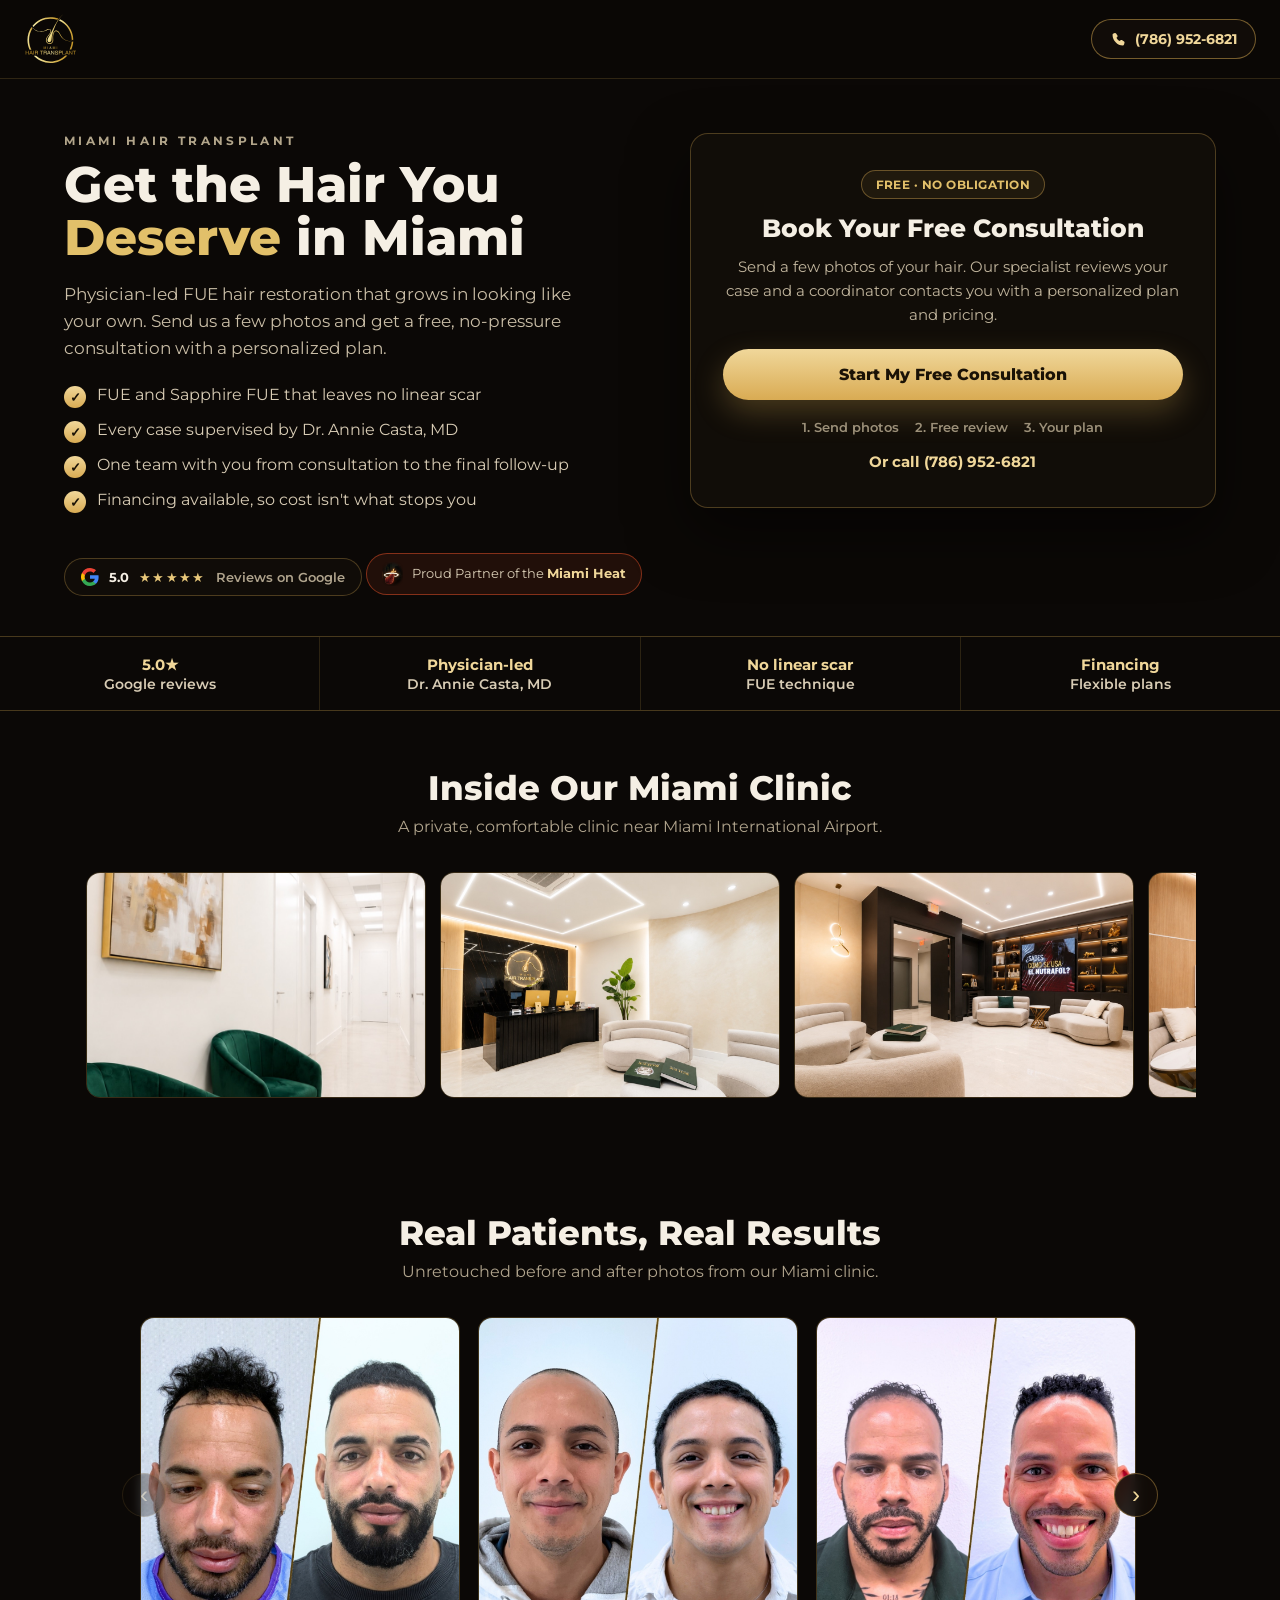
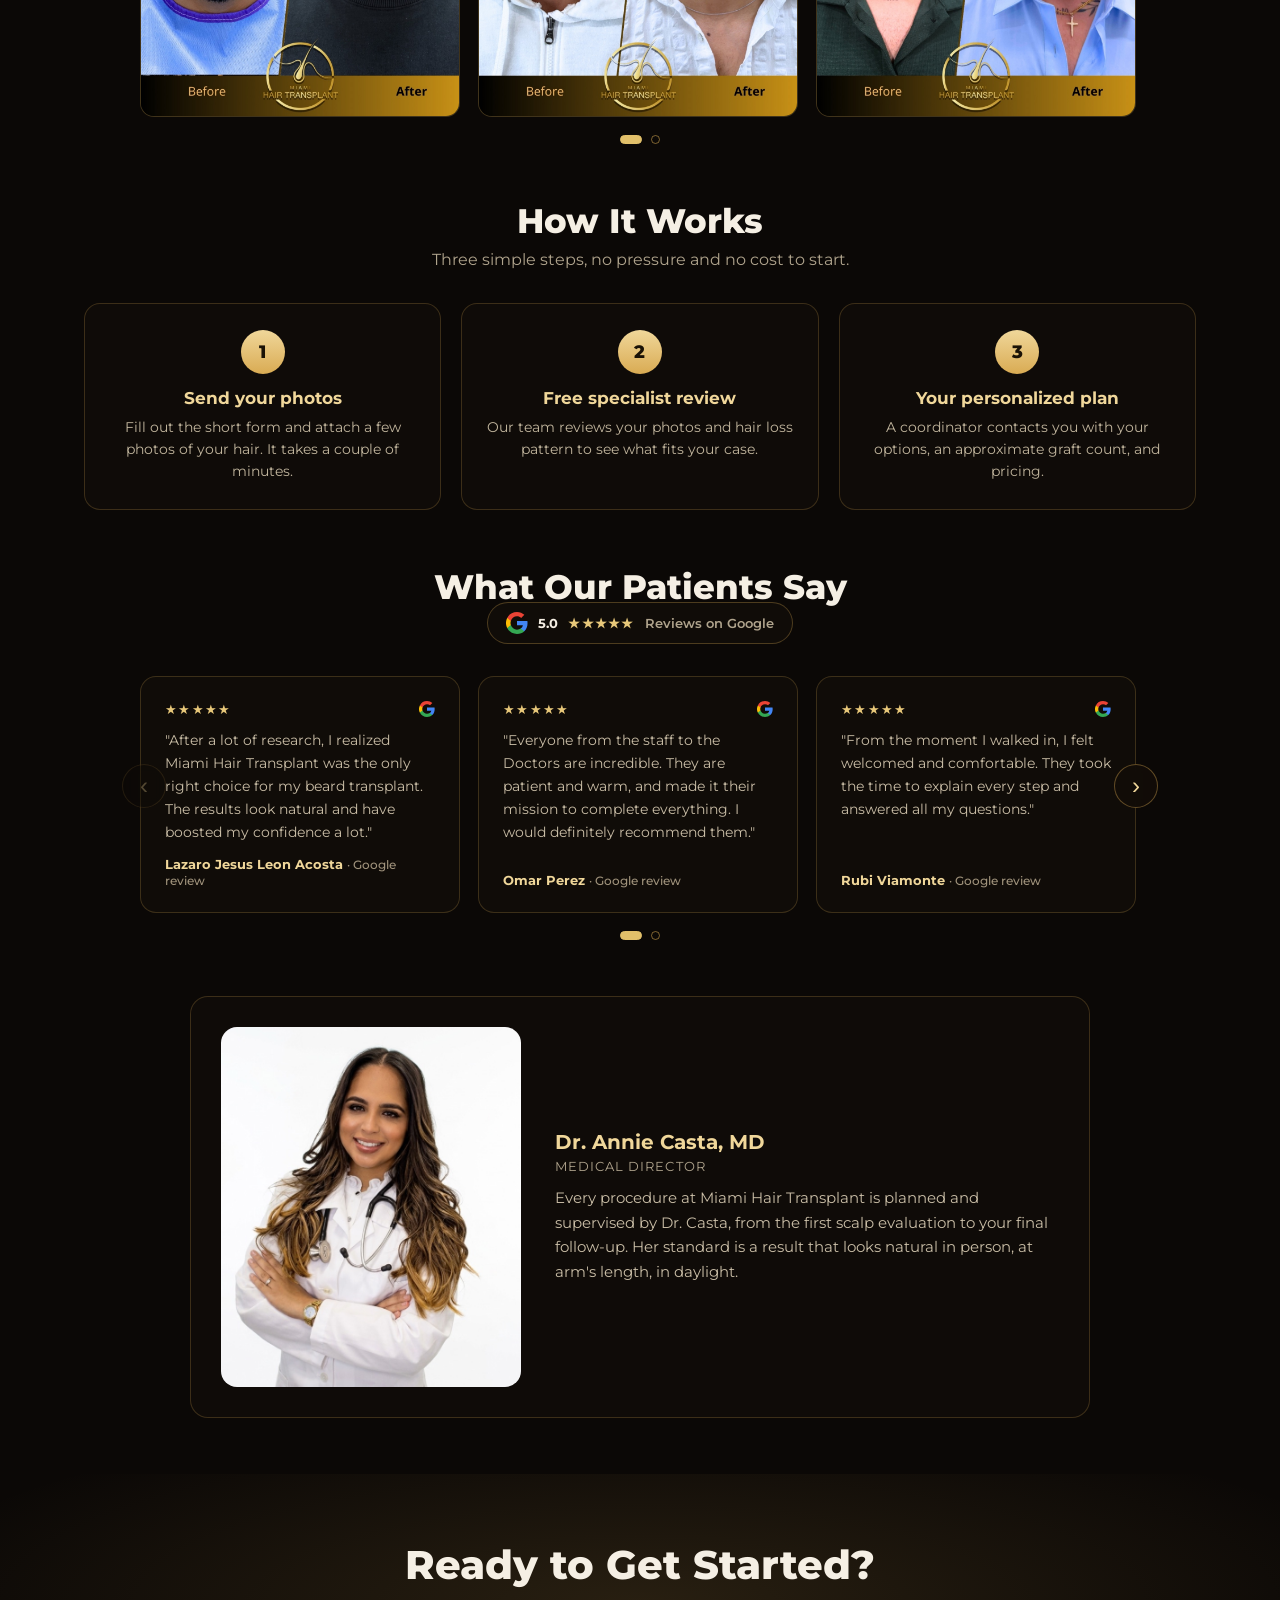
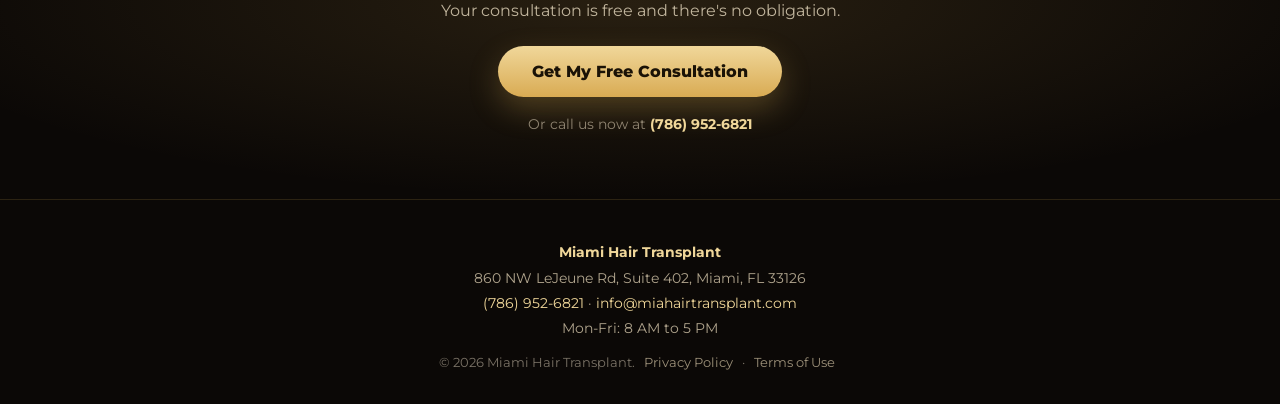
==== commit c942eb27: "Landing page: clinic photos, reviews slider, Heat partner, bigger MD - Add 'Inside Our Miami Clinic'" ====
--- a/google-ads/index.html
+++ b/google-ads/index.html
@@ -78,6 +78,18 @@
       border: 1px solid rgba(217,171,83,.3); border-radius: 999px; background: rgba(20,15,10,.6); font-size: 13px; }
     .lp-rating b { color: #f5efe4; } .lp-rating .st { color: #e8c87a; letter-spacing: .1em; }
     .lp-rating .nt { color: #b0a48d; font-weight: 600; }
+    .lp-partner { display: inline-flex; align-items: center; gap: 9px; margin-top: 16px;
+      padding: 8px 15px; border-radius: 999px; border: 1px solid rgba(255,90,46,.45);
+      background: rgba(255,90,46,.09); font-size: 12.5px; color: #d8ccb5; }
+    .lp-partner img { height: 24px; width: auto; }
+    .lp-partner strong { color: #f0d79a; font-weight: 700; }
+
+    /* Clinic photos strip (horizontal swipe) */
+    .lp-clinic { display: flex; gap: 14px; overflow-x: auto; scroll-snap-type: x mandatory;
+      scrollbar-width: none; -ms-overflow-style: none; padding: 2px; }
+    .lp-clinic::-webkit-scrollbar { display: none; }
+    .lp-clinic img { flex: 0 0 auto; width: 340px; max-width: 80%; aspect-ratio: 3 / 2; object-fit: cover;
+      border-radius: 14px; border: 1px solid rgba(217,171,83,.22); scroll-snap-align: center; }
 
     /* Form card */
     .lp-form-card {
@@ -177,18 +189,27 @@
     .lp-step p { margin: 0; font-size: 14px; line-height: 1.6; color: #c1b59d; }
 
     /* Reviews */
-    .lp-reviews { display: grid; grid-template-columns: repeat(3, 1fr); gap: 18px; }
+    /* Reviews slider (uses the shared .lp-cases rail) */
+    .lp-gbadge { display: flex; justify-content: center; align-items: center; gap: 10px; margin: -14px auto 30px;
+      padding: 9px 18px; width: max-content; max-width: 100%; border: 1px solid rgba(217,171,83,.3);
+      border-radius: 999px; background: rgba(20,15,10,.6); font-size: 13px; }
+    .lp-gbadge b { color: #f5efe4; } .lp-gbadge .st { color: #e8c87a; letter-spacing: .1em; font-size: 13px; }
+    .lp-gbadge span { color: #b0a48d; font-weight: 600; }
+    .lp-revs .lp-rev { flex: 0 0 calc((100% - 36px) / 3); scroll-snap-align: start; }
     .lp-rev { border: 1px solid rgba(217,171,83,.22); border-radius: 16px; padding: 24px; background: rgba(20,15,10,.6); display: flex; flex-direction: column; gap: 12px; }
+    .lp-rev-top { display: flex; align-items: center; justify-content: space-between; }
     .lp-rev .st { color: #e8c87a; letter-spacing: .1em; font-size: 13px; }
     .lp-rev blockquote { margin: 0; font-size: 14px; line-height: 1.65; color: #c9bda6; }
     .lp-rev .who { margin-top: auto; font-size: 13px; font-weight: 700; color: #f0d79a; }
     .lp-rev .src { font-size: 11.5px; color: #a0937c; font-weight: 500; }
+    @media (max-width: 900px) { .lp-revs .lp-rev { flex-basis: calc((100% - 18px) / 2); } }
+    @media (max-width: 600px) { .lp-revs .lp-rev { flex: 0 0 85%; scroll-snap-align: center; } }
 
     /* Doctor */
-    .lp-doc { display: grid; grid-template-columns: 200px 1fr; gap: 28px; align-items: center;
+    .lp-doc { display: grid; grid-template-columns: 300px 1fr; gap: 34px; align-items: center;
       max-width: 900px; margin: 0 auto; padding: 30px; border: 1px solid rgba(217,171,83,.22);
       border-radius: 18px; background: rgba(20,15,10,.5); }
-    .lp-doc img { width: 200px; height: 200px; object-fit: cover; object-position: top center; border-radius: 14px; }
+    .lp-doc img { width: 300px; height: 360px; object-fit: cover; object-position: top center; border-radius: 16px; }
     .lp-doc h3 { margin: 0 0 4px; color: #f0d79a; font-size: 20px; }
     .lp-doc .role { color: #b0a48d; font-size: 13px; margin-bottom: 12px; text-transform: uppercase; letter-spacing: .08em; }
     .lp-doc p { margin: 0; color: #c9bda6; font-size: 15px; line-height: 1.65; }
@@ -223,7 +244,7 @@
       .lp-proof, .lp-steps, .lp-reviews { grid-template-columns: 1fr; }
       .lp-reviews { grid-template-columns: 1fr; }
       .lp-doc { grid-template-columns: 1fr; text-align: center; justify-items: center; }
-      .lp-doc img { width: 160px; height: 160px; }
+      .lp-doc img { width: 240px; height: 290px; }
     }
     @media (max-width: 700px) {
       .lp-header { padding: 10px 16px; }
@@ -274,6 +295,7 @@
         <svg viewBox="0 0 24 24" width="18" height="18" aria-hidden="true"><path fill="#4285F4" d="M23.5 12.27c0-.85-.08-1.67-.22-2.45H12v4.64h6.45a5.52 5.52 0 0 1-2.39 3.62v3h3.87c2.26-2.09 3.57-5.17 3.57-8.81z"/><path fill="#34A853" d="M12 24c3.24 0 5.96-1.07 7.93-2.91l-3.87-3c-1.07.72-2.44 1.14-4.06 1.14-3.12 0-5.77-2.11-6.71-4.95H1.29v3.1A12 12 0 0 0 12 24z"/><path fill="#FBBC05" d="M5.29 14.28A7.2 7.2 0 0 1 4.91 12c0-.79.14-1.56.38-2.28v-3.1H1.29a12 12 0 0 0 0 10.76l4-3.1z"/><path fill="#EA4335" d="M12 4.77c1.76 0 3.34.6 4.58 1.79l3.44-3.44C17.95 1.19 15.23 0 12 0A12 12 0 0 0 1.29 6.62l4 3.1C6.23 6.88 8.88 4.77 12 4.77z"/></svg>
         <b>5.0</b><span class="st">&#9733;&#9733;&#9733;&#9733;&#9733;</span><span class="nt">Reviews on Google</span>
       </div>
+      <div class="lp-partner"><img src="../images/brand/heat-mark.png" alt="Miami Heat" width="26" height="26"><span>Proud Partner of the <strong>Miami Heat</strong></span></div>
     </div>
 
     <div class="lp-cta-card">
@@ -293,6 +315,19 @@
     <div><b>No linear scar</b> FUE technique</div>
     <div><b>Financing</b> Flexible plans</div>
   </div>
+
+  <!-- CLINIC PHOTOS -->
+  <section class="lp-sec lp-clinic-sec">
+    <h2>Inside Our Miami Clinic</h2>
+    <p class="lp-sec-lede">A private, comfortable clinic near Miami International Airport.</p>
+    <div class="lp-clinic">
+      <img src="../images/clinic/clinic-4.jpg" alt="Miami Hair Transplant clinic reception" loading="lazy">
+      <img src="../images/clinic/clinic-6.jpg" alt="Miami Hair Transplant reception desk" loading="lazy">
+      <img src="../images/clinic/clinic-8.jpg" alt="Miami Hair Transplant patient lounge" loading="lazy">
+      <img src="../images/clinic/clinic-7.jpg" alt="Miami Hair Transplant waiting area" loading="lazy">
+      <img src="../images/clinic/clinic-1.jpg" alt="Miami Hair Transplant clinic interior" loading="lazy">
+    </div>
+  </section>
 
   <!-- PROOF -->
   <section class="lp-sec">
@@ -327,22 +362,38 @@
   <!-- REVIEWS -->
   <section class="lp-sec" style="padding-top:0">
     <h2>What Our Patients Say</h2>
-    <div class="lp-reviews">
-      <div class="lp-rev">
-        <span class="st">&#9733;&#9733;&#9733;&#9733;&#9733;</span>
-        <blockquote>"After a lot of research, I realized Miami Hair Transplant was the only right choice for my beard transplant. The results look natural and have boosted my confidence a lot."</blockquote>
-        <div class="who">Lazaro Jesus Leon Acosta <span class="src">&middot; Google review</span></div>
+    <div class="lp-gbadge"><svg viewBox="0 0 24 24" width="22" height="22" aria-hidden="true"><path fill="#4285F4" d="M23.5 12.27c0-.85-.08-1.67-.22-2.45H12v4.64h6.45a5.52 5.52 0 0 1-2.39 3.62v3h3.87c2.26-2.09 3.57-5.17 3.57-8.81z"/><path fill="#34A853" d="M12 24c3.24 0 5.96-1.07 7.93-2.91l-3.87-3c-1.07.72-2.44 1.14-4.06 1.14-3.12 0-5.77-2.11-6.71-4.95H1.29v3.1A12 12 0 0 0 12 24z"/><path fill="#FBBC05" d="M5.29 14.28A7.2 7.2 0 0 1 4.91 12c0-.79.14-1.56.38-2.28v-3.1H1.29a12 12 0 0 0 0 10.76l4-3.1z"/><path fill="#EA4335" d="M12 4.77c1.76 0 3.34.6 4.58 1.79l3.44-3.44C17.95 1.19 15.23 0 12 0A12 12 0 0 0 1.29 6.62l4 3.1C6.23 6.88 8.88 4.77 12 4.77z"/></svg><b>5.0</b><span class="st">&#9733;&#9733;&#9733;&#9733;&#9733;</span><span>Reviews on Google</span></div>
+    <div class="lp-cases-slider">
+      <button class="lp-cases-arrow prev" type="button" aria-label="Previous reviews">&#8249;</button>
+      <div class="lp-cases lp-revs">
+        <div class="lp-rev">
+          <div class="lp-rev-top"><span class="st">&#9733;&#9733;&#9733;&#9733;&#9733;</span><svg viewBox="0 0 24 24" width="16" height="16" aria-hidden="true"><path fill="#4285F4" d="M23.5 12.27c0-.85-.08-1.67-.22-2.45H12v4.64h6.45a5.52 5.52 0 0 1-2.39 3.62v3h3.87c2.26-2.09 3.57-5.17 3.57-8.81z"/><path fill="#34A853" d="M12 24c3.24 0 5.96-1.07 7.93-2.91l-3.87-3c-1.07.72-2.44 1.14-4.06 1.14-3.12 0-5.77-2.11-6.71-4.95H1.29v3.1A12 12 0 0 0 12 24z"/><path fill="#FBBC05" d="M5.29 14.28A7.2 7.2 0 0 1 4.91 12c0-.79.14-1.56.38-2.28v-3.1H1.29a12 12 0 0 0 0 10.76l4-3.1z"/><path fill="#EA4335" d="M12 4.77c1.76 0 3.34.6 4.58 1.79l3.44-3.44C17.95 1.19 15.23 0 12 0A12 12 0 0 0 1.29 6.62l4 3.1C6.23 6.88 8.88 4.77 12 4.77z"/></svg></div>
+          <blockquote>"After a lot of research, I realized Miami Hair Transplant was the only right choice for my beard transplant. The results look natural and have boosted my confidence a lot."</blockquote>
+          <div class="who">Lazaro Jesus Leon Acosta <span class="src">&middot; Google review</span></div>
+        </div>
+        <div class="lp-rev">
+          <div class="lp-rev-top"><span class="st">&#9733;&#9733;&#9733;&#9733;&#9733;</span><svg viewBox="0 0 24 24" width="16" height="16" aria-hidden="true"><path fill="#4285F4" d="M23.5 12.27c0-.85-.08-1.67-.22-2.45H12v4.64h6.45a5.52 5.52 0 0 1-2.39 3.62v3h3.87c2.26-2.09 3.57-5.17 3.57-8.81z"/><path fill="#34A853" d="M12 24c3.24 0 5.96-1.07 7.93-2.91l-3.87-3c-1.07.72-2.44 1.14-4.06 1.14-3.12 0-5.77-2.11-6.71-4.95H1.29v3.1A12 12 0 0 0 12 24z"/><path fill="#FBBC05" d="M5.29 14.28A7.2 7.2 0 0 1 4.91 12c0-.79.14-1.56.38-2.28v-3.1H1.29a12 12 0 0 0 0 10.76l4-3.1z"/><path fill="#EA4335" d="M12 4.77c1.76 0 3.34.6 4.58 1.79l3.44-3.44C17.95 1.19 15.23 0 12 0A12 12 0 0 0 1.29 6.62l4 3.1C6.23 6.88 8.88 4.77 12 4.77z"/></svg></div>
+          <blockquote>"Everyone from the staff to the Doctors are incredible. They are patient and warm, and made it their mission to complete everything. I would definitely recommend them."</blockquote>
+          <div class="who">Omar Perez <span class="src">&middot; Google review</span></div>
+        </div>
+        <div class="lp-rev">
+          <div class="lp-rev-top"><span class="st">&#9733;&#9733;&#9733;&#9733;&#9733;</span><svg viewBox="0 0 24 24" width="16" height="16" aria-hidden="true"><path fill="#4285F4" d="M23.5 12.27c0-.85-.08-1.67-.22-2.45H12v4.64h6.45a5.52 5.52 0 0 1-2.39 3.62v3h3.87c2.26-2.09 3.57-5.17 3.57-8.81z"/><path fill="#34A853" d="M12 24c3.24 0 5.96-1.07 7.93-2.91l-3.87-3c-1.07.72-2.44 1.14-4.06 1.14-3.12 0-5.77-2.11-6.71-4.95H1.29v3.1A12 12 0 0 0 12 24z"/><path fill="#FBBC05" d="M5.29 14.28A7.2 7.2 0 0 1 4.91 12c0-.79.14-1.56.38-2.28v-3.1H1.29a12 12 0 0 0 0 10.76l4-3.1z"/><path fill="#EA4335" d="M12 4.77c1.76 0 3.34.6 4.58 1.79l3.44-3.44C17.95 1.19 15.23 0 12 0A12 12 0 0 0 1.29 6.62l4 3.1C6.23 6.88 8.88 4.77 12 4.77z"/></svg></div>
+          <blockquote>"From the moment I walked in, I felt welcomed and comfortable. They took the time to explain every step and answered all my questions."</blockquote>
+          <div class="who">Rubi Viamonte <span class="src">&middot; Google review</span></div>
+        </div>
+        <div class="lp-rev">
+          <div class="lp-rev-top"><span class="st">&#9733;&#9733;&#9733;&#9733;&#9733;</span><svg viewBox="0 0 24 24" width="16" height="16" aria-hidden="true"><path fill="#4285F4" d="M23.5 12.27c0-.85-.08-1.67-.22-2.45H12v4.64h6.45a5.52 5.52 0 0 1-2.39 3.62v3h3.87c2.26-2.09 3.57-5.17 3.57-8.81z"/><path fill="#34A853" d="M12 24c3.24 0 5.96-1.07 7.93-2.91l-3.87-3c-1.07.72-2.44 1.14-4.06 1.14-3.12 0-5.77-2.11-6.71-4.95H1.29v3.1A12 12 0 0 0 12 24z"/><path fill="#FBBC05" d="M5.29 14.28A7.2 7.2 0 0 1 4.91 12c0-.79.14-1.56.38-2.28v-3.1H1.29a12 12 0 0 0 0 10.76l4-3.1z"/><path fill="#EA4335" d="M12 4.77c1.76 0 3.34.6 4.58 1.79l3.44-3.44C17.95 1.19 15.23 0 12 0A12 12 0 0 0 1.29 6.62l4 3.1C6.23 6.88 8.88 4.77 12 4.77z"/></svg></div>
+          <blockquote>"Thank you to the coordinators and the medical team who kept me informed. Everything went exactly as the team forecasted. Thank you again."</blockquote>
+          <div class="who">Irazu A. Cabrera <span class="src">&middot; Google review</span></div>
+        </div>
+        <div class="lp-rev">
+          <div class="lp-rev-top"><span class="st">&#9733;&#9733;&#9733;&#9733;&#9733;</span><svg viewBox="0 0 24 24" width="16" height="16" aria-hidden="true"><path fill="#4285F4" d="M23.5 12.27c0-.85-.08-1.67-.22-2.45H12v4.64h6.45a5.52 5.52 0 0 1-2.39 3.62v3h3.87c2.26-2.09 3.57-5.17 3.57-8.81z"/><path fill="#34A853" d="M12 24c3.24 0 5.96-1.07 7.93-2.91l-3.87-3c-1.07.72-2.44 1.14-4.06 1.14-3.12 0-5.77-2.11-6.71-4.95H1.29v3.1A12 12 0 0 0 12 24z"/><path fill="#FBBC05" d="M5.29 14.28A7.2 7.2 0 0 1 4.91 12c0-.79.14-1.56.38-2.28v-3.1H1.29a12 12 0 0 0 0 10.76l4-3.1z"/><path fill="#EA4335" d="M12 4.77c1.76 0 3.34.6 4.58 1.79l3.44-3.44C17.95 1.19 15.23 0 12 0A12 12 0 0 0 1.29 6.62l4 3.1C6.23 6.88 8.88 4.77 12 4.77z"/></svg></div>
+          <blockquote>"From start to finish I felt so comfortable, and they explained all the important follow-up details needed for aftercare."</blockquote>
+          <div class="who">Dalton Sellers <span class="src">&middot; Google review</span></div>
+        </div>
       </div>
-      <div class="lp-rev">
-        <span class="st">&#9733;&#9733;&#9733;&#9733;&#9733;</span>
-        <blockquote>"Everyone from the staff to the Doctors are incredible. They are patient and warm, and made it their mission to complete everything. I would definitely recommend them."</blockquote>
-        <div class="who">Omar Perez <span class="src">&middot; Google review</span></div>
-      </div>
-      <div class="lp-rev">
-        <span class="st">&#9733;&#9733;&#9733;&#9733;&#9733;</span>
-        <blockquote>"From the moment I walked in, I felt welcomed and comfortable. They took the time to explain every step and answered all my questions."</blockquote>
-        <div class="who">Rubi Viamonte <span class="src">&middot; Google review</span></div>
-      </div>
+      <button class="lp-cases-arrow next" type="button" aria-label="Next reviews">&#8250;</button>
+      <div class="lp-cases-dots" aria-hidden="true"></div>
     </div>
   </section>
 
@@ -465,15 +516,16 @@
       if (location.hash === '#consult') setOpen(true);
     })();
 
-    // Before/after slider: one row of collage photos, swipe + arrows + dots.
+    // Sliders (before/after photos + reviews): same rail mechanics (swipe,
+    // arrows, page dots) applied to every .lp-cases track on the page.
     (function () {
-      var track = document.getElementById('lp-cases');
-      if (!track) return;
+      function initSlider(track) {
       var slider = track.closest('.lp-cases-slider');
+      if (!slider) return;
       var prev = slider.querySelector('.lp-cases-arrow.prev');
       var next = slider.querySelector('.lp-cases-arrow.next');
       var dotsWrap = slider.querySelector('.lp-cases-dots');
-      var items = track.querySelectorAll('.lp-case').length;
+      var items = track.children.length;
 
       function page() { return track.clientWidth; }
       function maxScroll() { return track.scrollWidth - track.clientWidth; }
@@ -515,6 +567,8 @@
       window.addEventListener('resize', function () { clearTimeout(rt); rt = setTimeout(refresh, 150); }, { passive: true });
       window.addEventListener('load', refresh);
       refresh();
+      }
+      document.querySelectorAll('.lp-cases').forEach(initSlider);
     })();
   </script>
 </body>
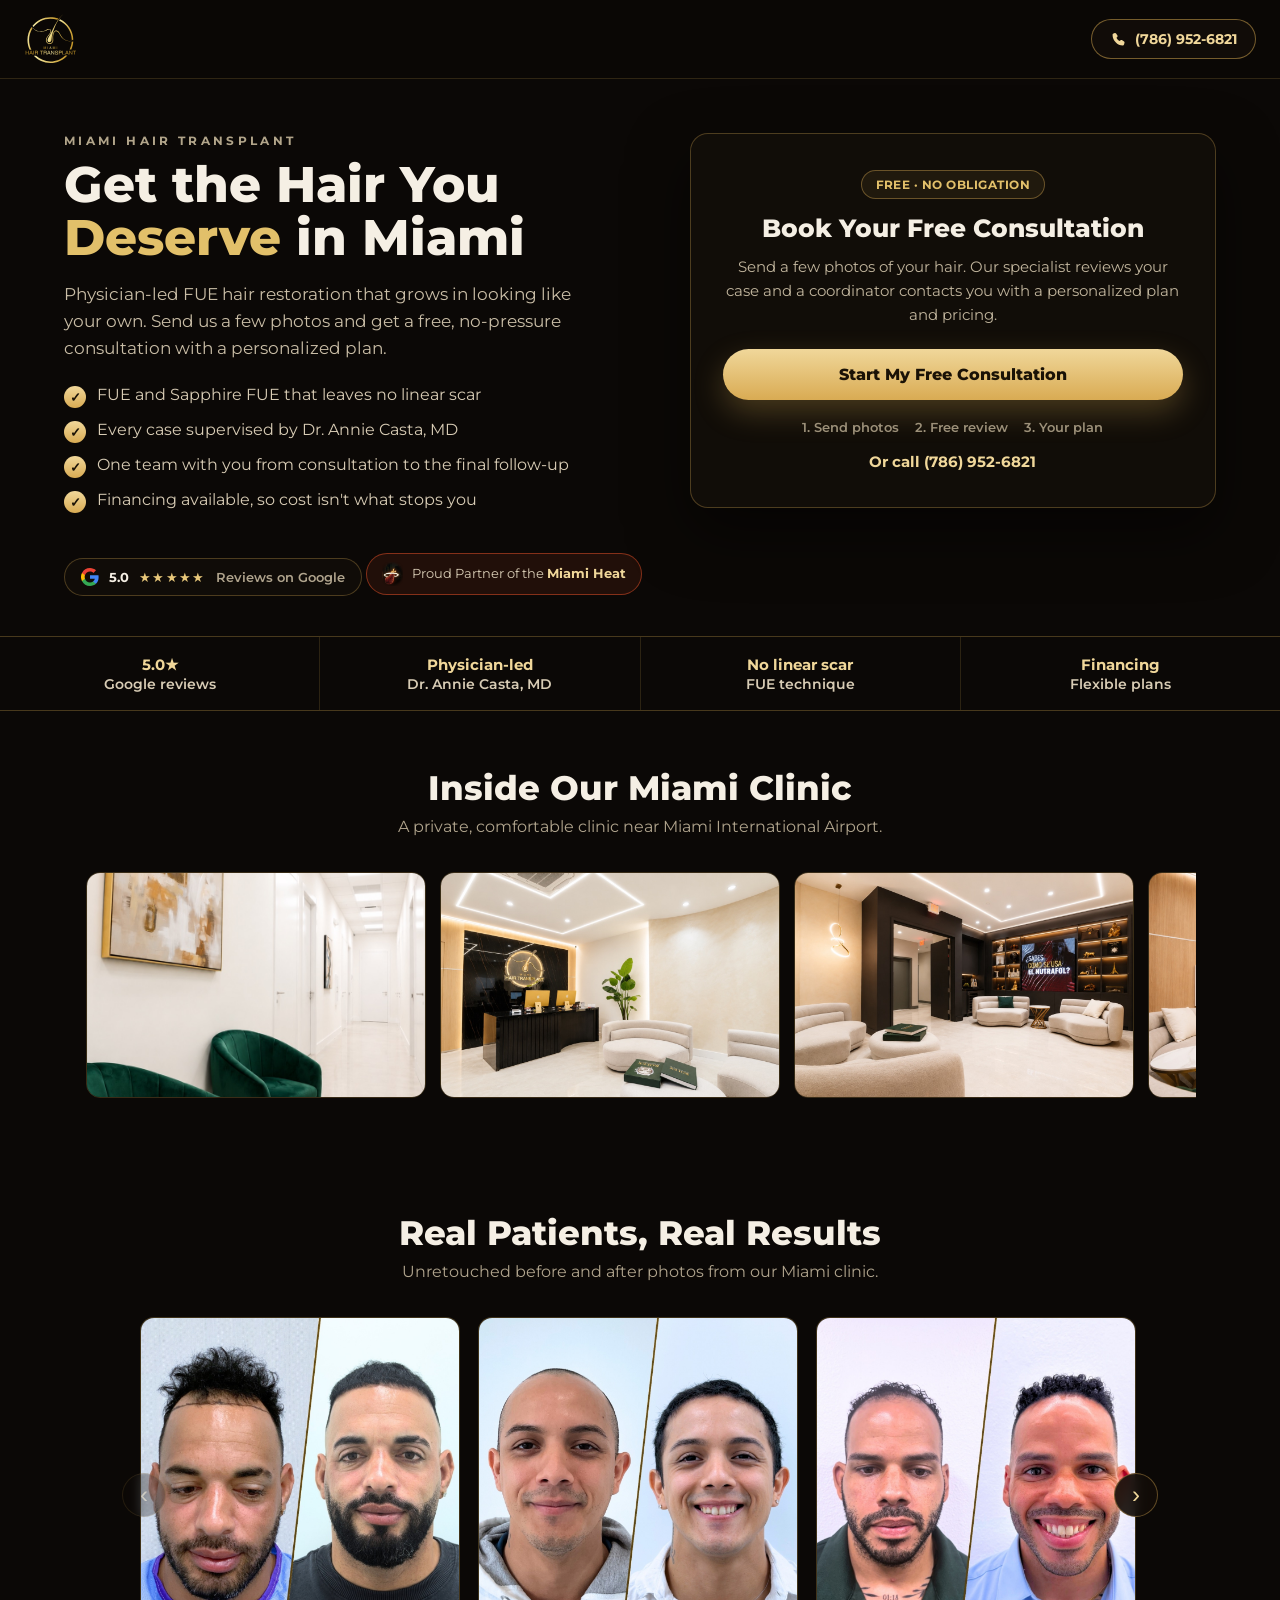
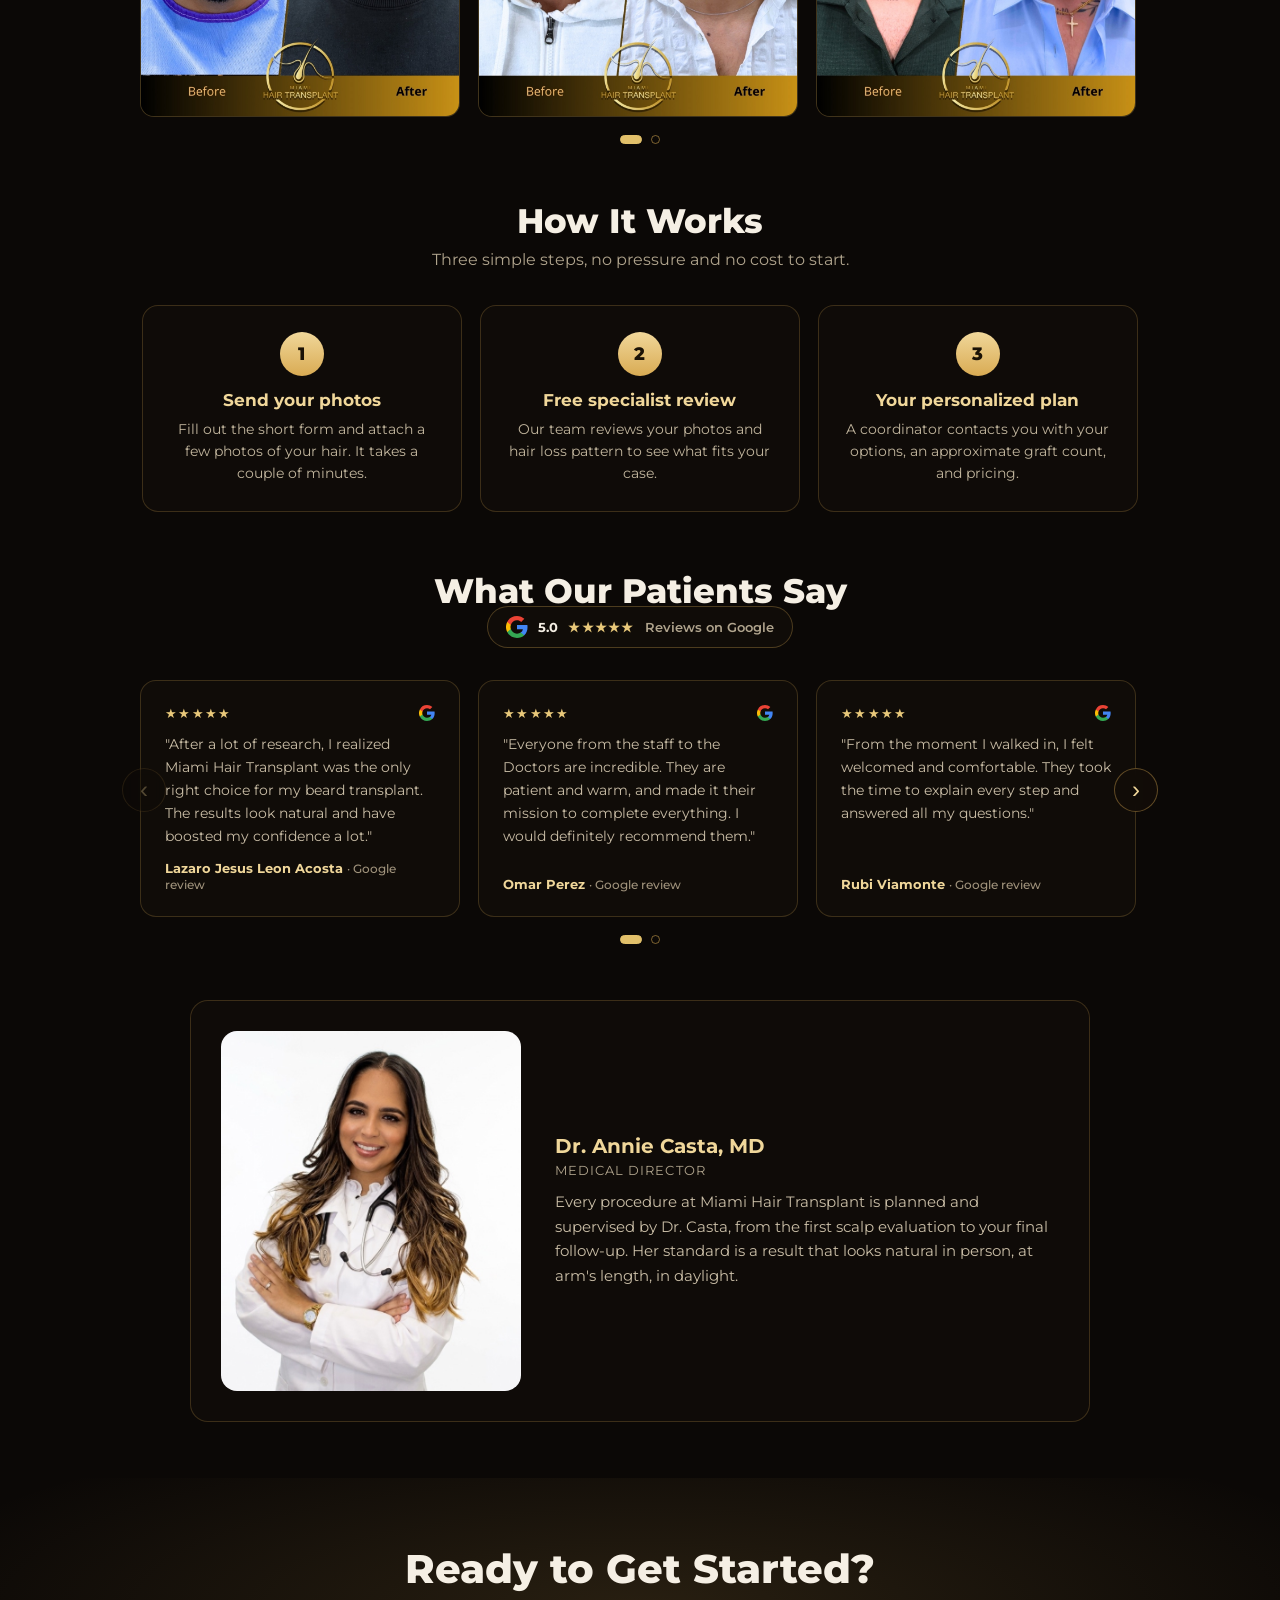
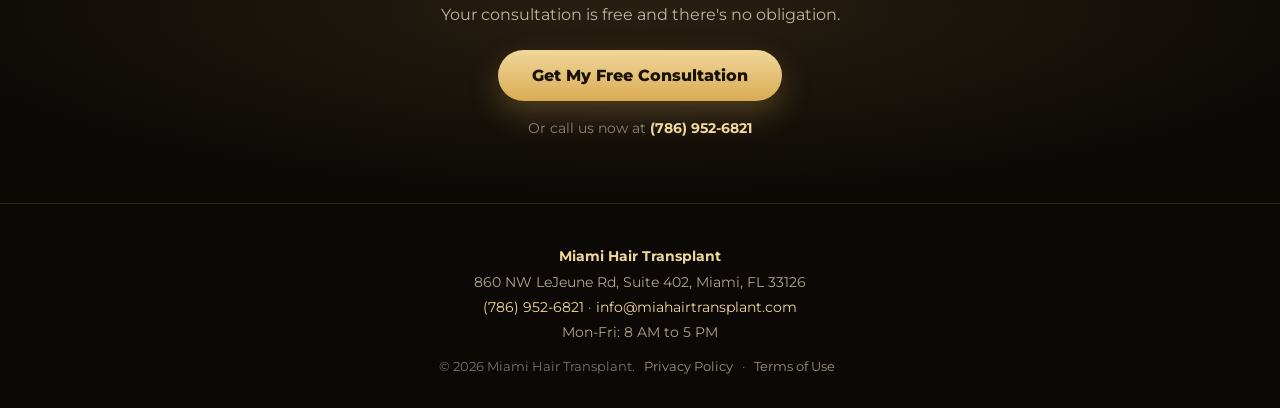
==== commit 1725fdd5: "Landing page: faster form load + How It Works slider - Modal form: hide the loading placeholder on t" ====
--- a/google-ads/index.html
+++ b/google-ads/index.html
@@ -180,7 +180,9 @@
     }
 
     /* Steps */
-    .lp-steps { display: grid; grid-template-columns: repeat(3, 1fr); gap: 20px; }
+    .lp-steps-track .lp-step { flex: 0 0 calc((100% - 36px) / 3); min-width: 0; scroll-snap-align: start; }
+    @media (max-width: 900px) { .lp-steps-track .lp-step { flex-basis: calc((100% - 18px) / 2); } }
+    @media (max-width: 600px) { .lp-steps-track .lp-step { flex: 0 0 85%; scroll-snap-align: center; } }
     .lp-step { text-align: center; padding: 26px 22px; border: 1px solid rgba(217,171,83,.22); border-radius: 16px; background: rgba(20,15,10,.5); }
     .lp-step .n { width: 44px; height: 44px; margin: 0 auto 14px; border-radius: 50%;
       background: linear-gradient(180deg, #f0d79a, #d9ab53); color: #1a1206; font-weight: 800;
@@ -352,10 +354,13 @@
   <section class="lp-sec" style="padding-top:0">
     <h2>How It Works</h2>
     <p class="lp-sec-lede">Three simple steps, no pressure and no cost to start.</p>
-    <div class="lp-steps">
-      <div class="lp-step"><div class="n">1</div><h3>Send your photos</h3><p>Fill out the short form and attach a few photos of your hair. It takes a couple of minutes.</p></div>
-      <div class="lp-step"><div class="n">2</div><h3>Free specialist review</h3><p>Our team reviews your photos and hair loss pattern to see what fits your case.</p></div>
-      <div class="lp-step"><div class="n">3</div><h3>Your personalized plan</h3><p>A coordinator contacts you with your options, an approximate graft count, and pricing.</p></div>
+    <div class="lp-cases-slider">
+      <div class="lp-cases lp-steps-track">
+        <div class="lp-step"><div class="n">1</div><h3>Send your photos</h3><p>Fill out the short form and attach a few photos of your hair. It takes a couple of minutes.</p></div>
+        <div class="lp-step"><div class="n">2</div><h3>Free specialist review</h3><p>Our team reviews your photos and hair loss pattern to see what fits your case.</p></div>
+        <div class="lp-step"><div class="n">3</div><h3>Your personalized plan</h3><p>A coordinator contacts you with your options, an approximate graft count, and pricing.</p></div>
+      </div>
+      <div class="lp-cases-dots" aria-hidden="true"></div>
     </div>
   </section>
 
@@ -495,14 +500,19 @@
         var frame = document.getElementById('inline-Bn4RA087rTBKpgsw9BiW');
         frame.src = frame.getAttribute('data-src');
         var wrap = document.getElementById('modal-form-wrap');
+        function done() { wrap.classList.add('loaded'); clearInterval(poll); }
+        // Primary signal: the iframe's own load event fires as soon as the GHL
+        // form page finishes loading (reliable and fast, cross-origin safe).
+        frame.addEventListener('load', done);
+        // Backups: GHL's resize postMessage, a height-change poll, and a timeout.
         window.addEventListener('message', function (e) {
-          if (typeof e.origin === 'string' && e.origin.indexOf('miahairtransplant.com') !== -1) wrap.classList.add('loaded');
+          if (typeof e.origin === 'string' && e.origin.indexOf('miahairtransplant.com') !== -1) done();
         });
         var poll = setInterval(function () {
           var fr = document.getElementById('inline-Bn4RA087rTBKpgsw9BiW');
-          if (fr && fr.style.height && fr.style.height !== '1430px') { wrap.classList.add('loaded'); clearInterval(poll); }
+          if (fr && fr.style.height && fr.style.height !== '1430px') { done(); }
         }, 300);
-        setTimeout(function () { wrap.classList.add('loaded'); clearInterval(poll); }, 6000);
+        setTimeout(done, 8000);
         var script = document.createElement('script');
         script.src = 'https://app.miahairtransplant.com/js/form_embed.js';
         document.body.appendChild(script);
@@ -540,11 +550,15 @@
       }
       function buildDots() {
         var n = pageCount();
-        if (dotsWrap.children.length === n) return;
+        // Everything fits in one view (e.g. 3 steps on desktop): no controls.
+        if (dotsWrap) dotsWrap.style.display = n <= 1 ? 'none' : '';
+        if (prev) prev.style.display = n <= 1 ? 'none' : '';
+        if (next) next.style.display = n <= 1 ? 'none' : '';
+        if (!dotsWrap || dotsWrap.children.length === n) return;
         dotsWrap.innerHTML = '';
         for (var i = 0; i < n; i++) {
           var b = document.createElement('button');
-          b.type = 'button'; b.setAttribute('aria-label', 'Before and after photos, page ' + (i + 1));
+          b.type = 'button'; b.setAttribute('aria-label', 'Page ' + (i + 1));
           (function (idx) {
             b.addEventListener('click', function () { track.scrollTo({ left: Math.min(idx * page(), maxScroll()), behavior: 'smooth' }); });
           })(i);
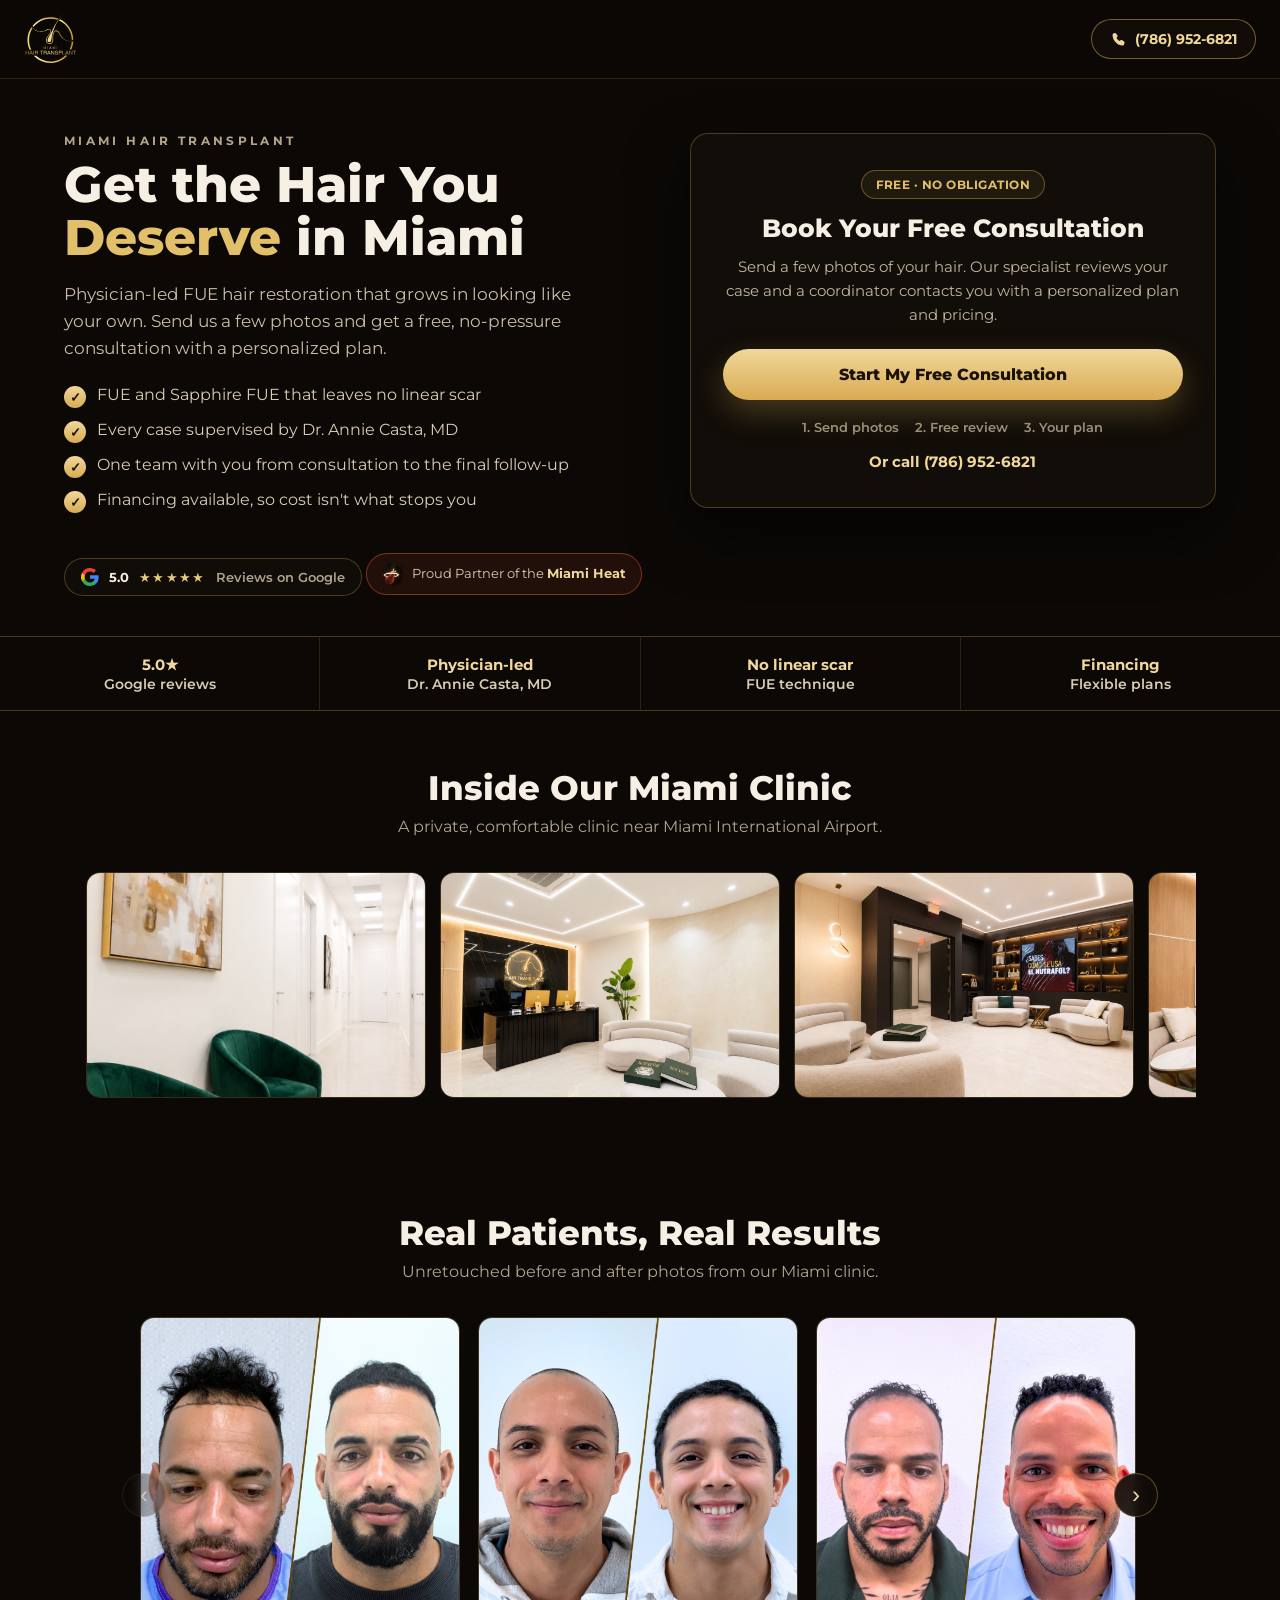
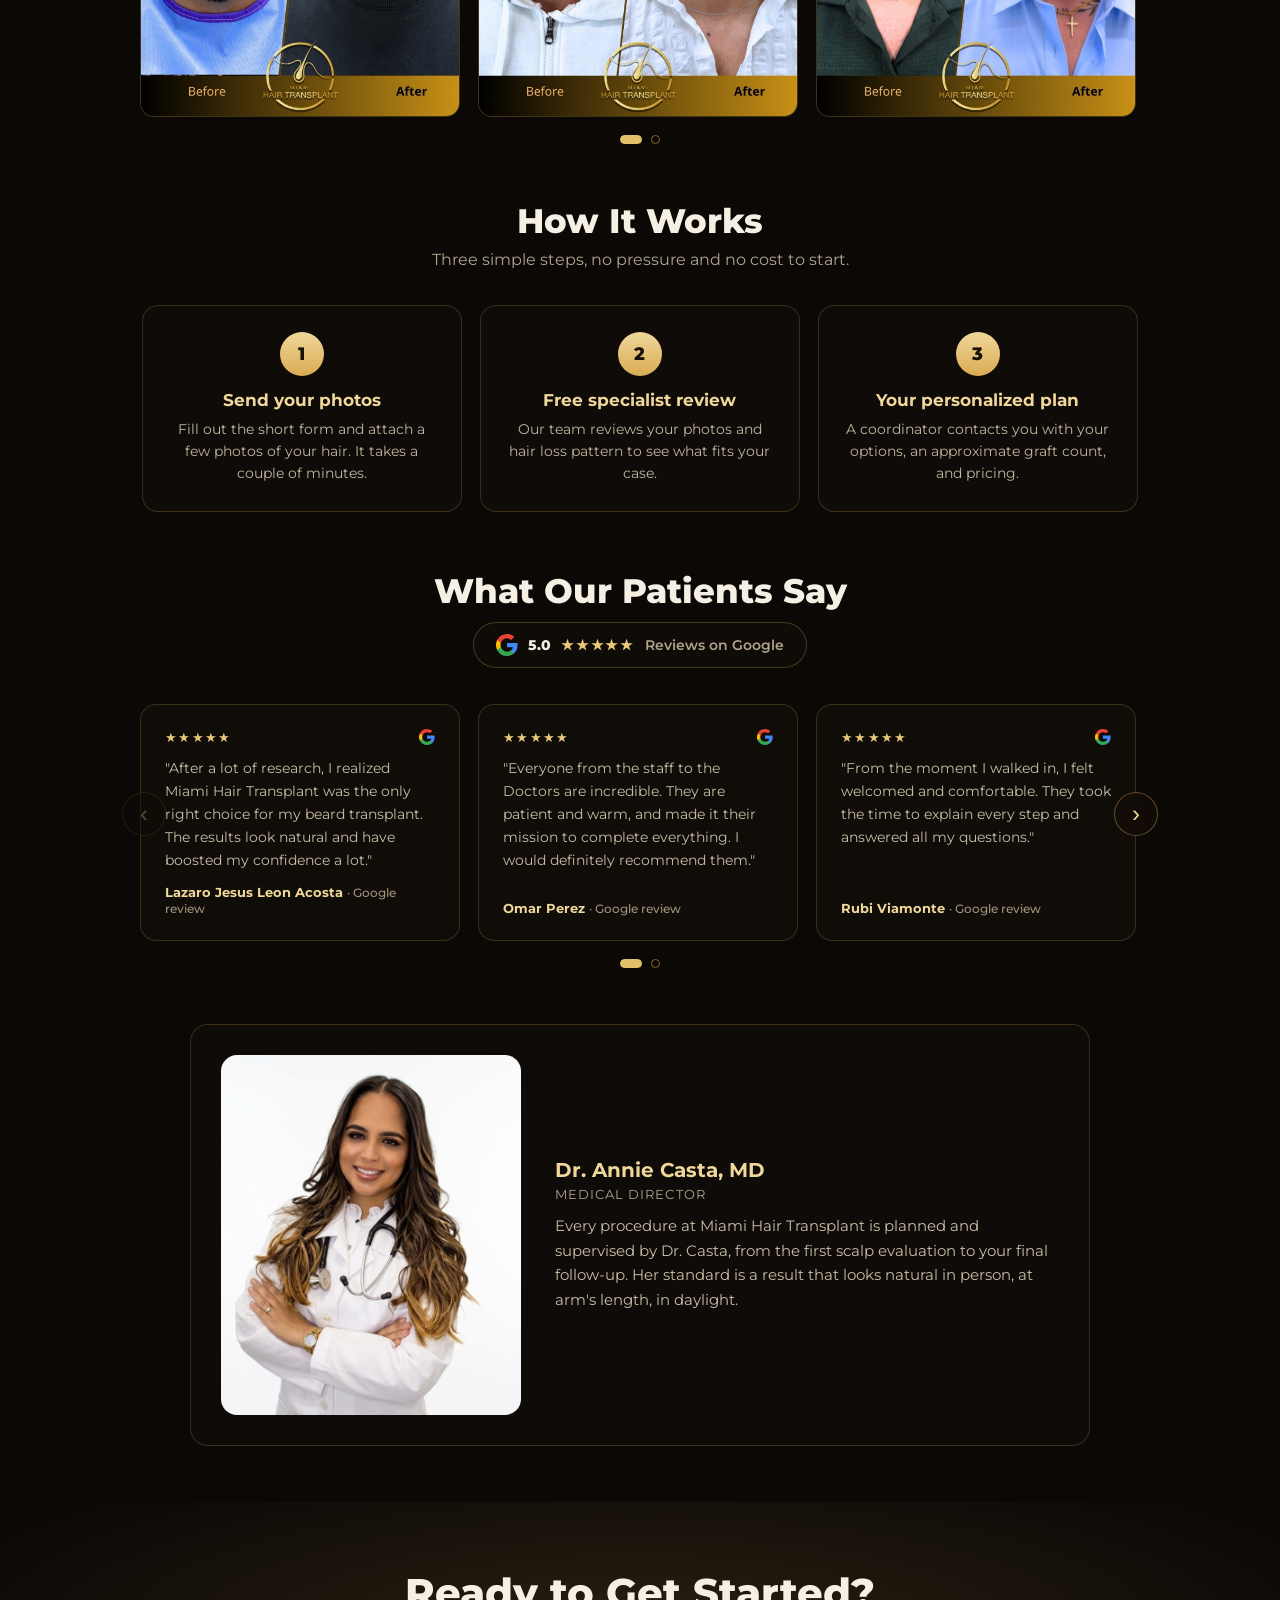
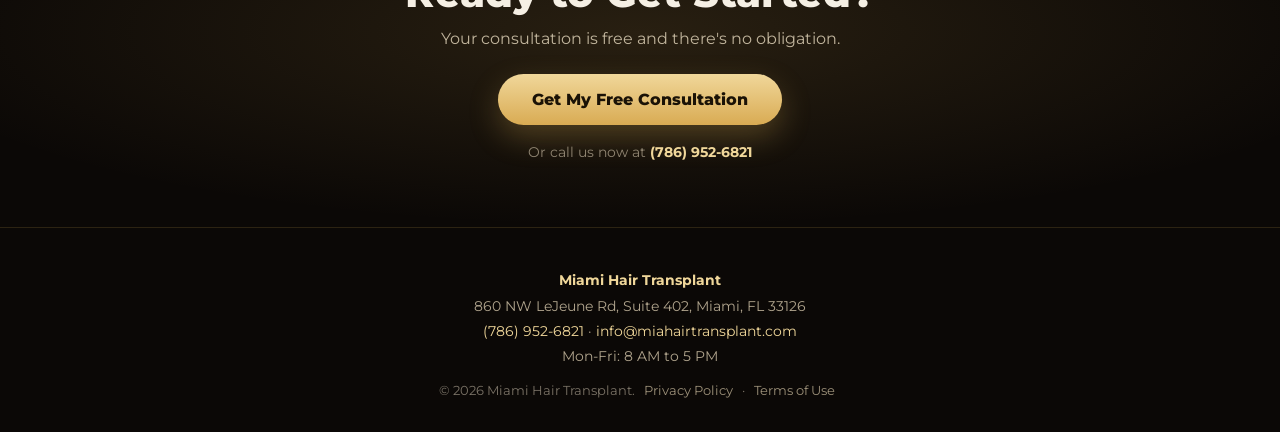
==== commit 9a33981a: "Landing page: use the Google Ads form + fix reviews badge - Swap the modal form to the EN Google Ads" ====
--- a/google-ads/index.html
+++ b/google-ads/index.html
@@ -192,10 +192,11 @@
 
     /* Reviews */
     /* Reviews slider (uses the shared .lp-cases rail) */
-    .lp-gbadge { display: flex; justify-content: center; align-items: center; gap: 10px; margin: -14px auto 30px;
-      padding: 9px 18px; width: max-content; max-width: 100%; border: 1px solid rgba(217,171,83,.3);
-      border-radius: 999px; background: rgba(20,15,10,.6); font-size: 13px; }
-    .lp-gbadge b { color: #f5efe4; } .lp-gbadge .st { color: #e8c87a; letter-spacing: .1em; font-size: 13px; }
+    .lp-gbadge { display: flex; justify-content: center; align-items: center; gap: 10px; margin: 10px auto 34px;
+      padding: 11px 22px; width: max-content; max-width: 100%; border: 1px solid rgba(217,171,83,.28);
+      border-radius: 999px; background: rgba(20,15,10,.55); font-size: 14px; }
+    .lp-gbadge svg { flex: 0 0 auto; }
+    .lp-gbadge b { color: #f5efe4; font-weight: 800; } .lp-gbadge .st { color: #e8c87a; letter-spacing: .12em; font-size: 14px; }
     .lp-gbadge span { color: #b0a48d; font-weight: 600; }
     .lp-revs .lp-rev { flex: 0 0 calc((100% - 36px) / 3); scroll-snap-align: start; }
     .lp-rev { border: 1px solid rgba(217,171,83,.22); border-radius: 16px; padding: 24px; background: rgba(20,15,10,.6); display: flex; flex-direction: column; gap: 12px; }
@@ -456,9 +457,9 @@
     <div class="modal-form-wrap" id="modal-form-wrap">
       <div class="modal-loading" id="modal-loading">Loading form&hellip;</div>
       <iframe
-        data-src="https://app.miahairtransplant.com/widget/form/Bn4RA087rTBKpgsw9BiW"
-        style="width:100%;border:none;border-radius:3px"
-        id="inline-Bn4RA087rTBKpgsw9BiW"
+        data-src="https://app.miahairtransplant.com/widget/form/Lgy8Ea0HN9iY7WX07NXs"
+        style="width:100%;height:655px;border:none;border-radius:3px"
+        id="inline-Lgy8Ea0HN9iY7WX07NXs"
         data-layout="{'id':'INLINE'}"
         data-trigger-type="alwaysShow"
         data-trigger-value=""
@@ -466,11 +467,11 @@
         data-activation-value=""
         data-deactivation-type="neverDeactivate"
         data-deactivation-value=""
-        data-form-name="EN - Online Consultation - Copy"
-        data-height="1430"
-        data-layout-iframe-id="inline-Bn4RA087rTBKpgsw9BiW"
-        data-form-id="Bn4RA087rTBKpgsw9BiW"
-        title="EN - Online Consultation - Copy">
+        data-form-name="EN Google Ads"
+        data-height="655"
+        data-layout-iframe-id="inline-Lgy8Ea0HN9iY7WX07NXs"
+        data-form-id="Lgy8Ea0HN9iY7WX07NXs"
+        title="EN Google Ads">
       </iframe>
     </div>
   </div>
@@ -497,21 +498,17 @@
       var formLoaded = false;
       function loadConsultForm() {
         if (formLoaded) return; formLoaded = true;
-        var frame = document.getElementById('inline-Bn4RA087rTBKpgsw9BiW');
+        var frame = document.getElementById('inline-Lgy8Ea0HN9iY7WX07NXs');
         frame.src = frame.getAttribute('data-src');
         var wrap = document.getElementById('modal-form-wrap');
-        function done() { wrap.classList.add('loaded'); clearInterval(poll); }
+        function done() { wrap.classList.add('loaded'); }
         // Primary signal: the iframe's own load event fires as soon as the GHL
         // form page finishes loading (reliable and fast, cross-origin safe).
         frame.addEventListener('load', done);
-        // Backups: GHL's resize postMessage, a height-change poll, and a timeout.
+        // Backups: GHL's resize postMessage and a timeout, in case load is slow.
         window.addEventListener('message', function (e) {
           if (typeof e.origin === 'string' && e.origin.indexOf('miahairtransplant.com') !== -1) done();
         });
-        var poll = setInterval(function () {
-          var fr = document.getElementById('inline-Bn4RA087rTBKpgsw9BiW');
-          if (fr && fr.style.height && fr.style.height !== '1430px') { done(); }
-        }, 300);
         setTimeout(done, 8000);
         var script = document.createElement('script');
         script.src = 'https://app.miahairtransplant.com/js/form_embed.js';
